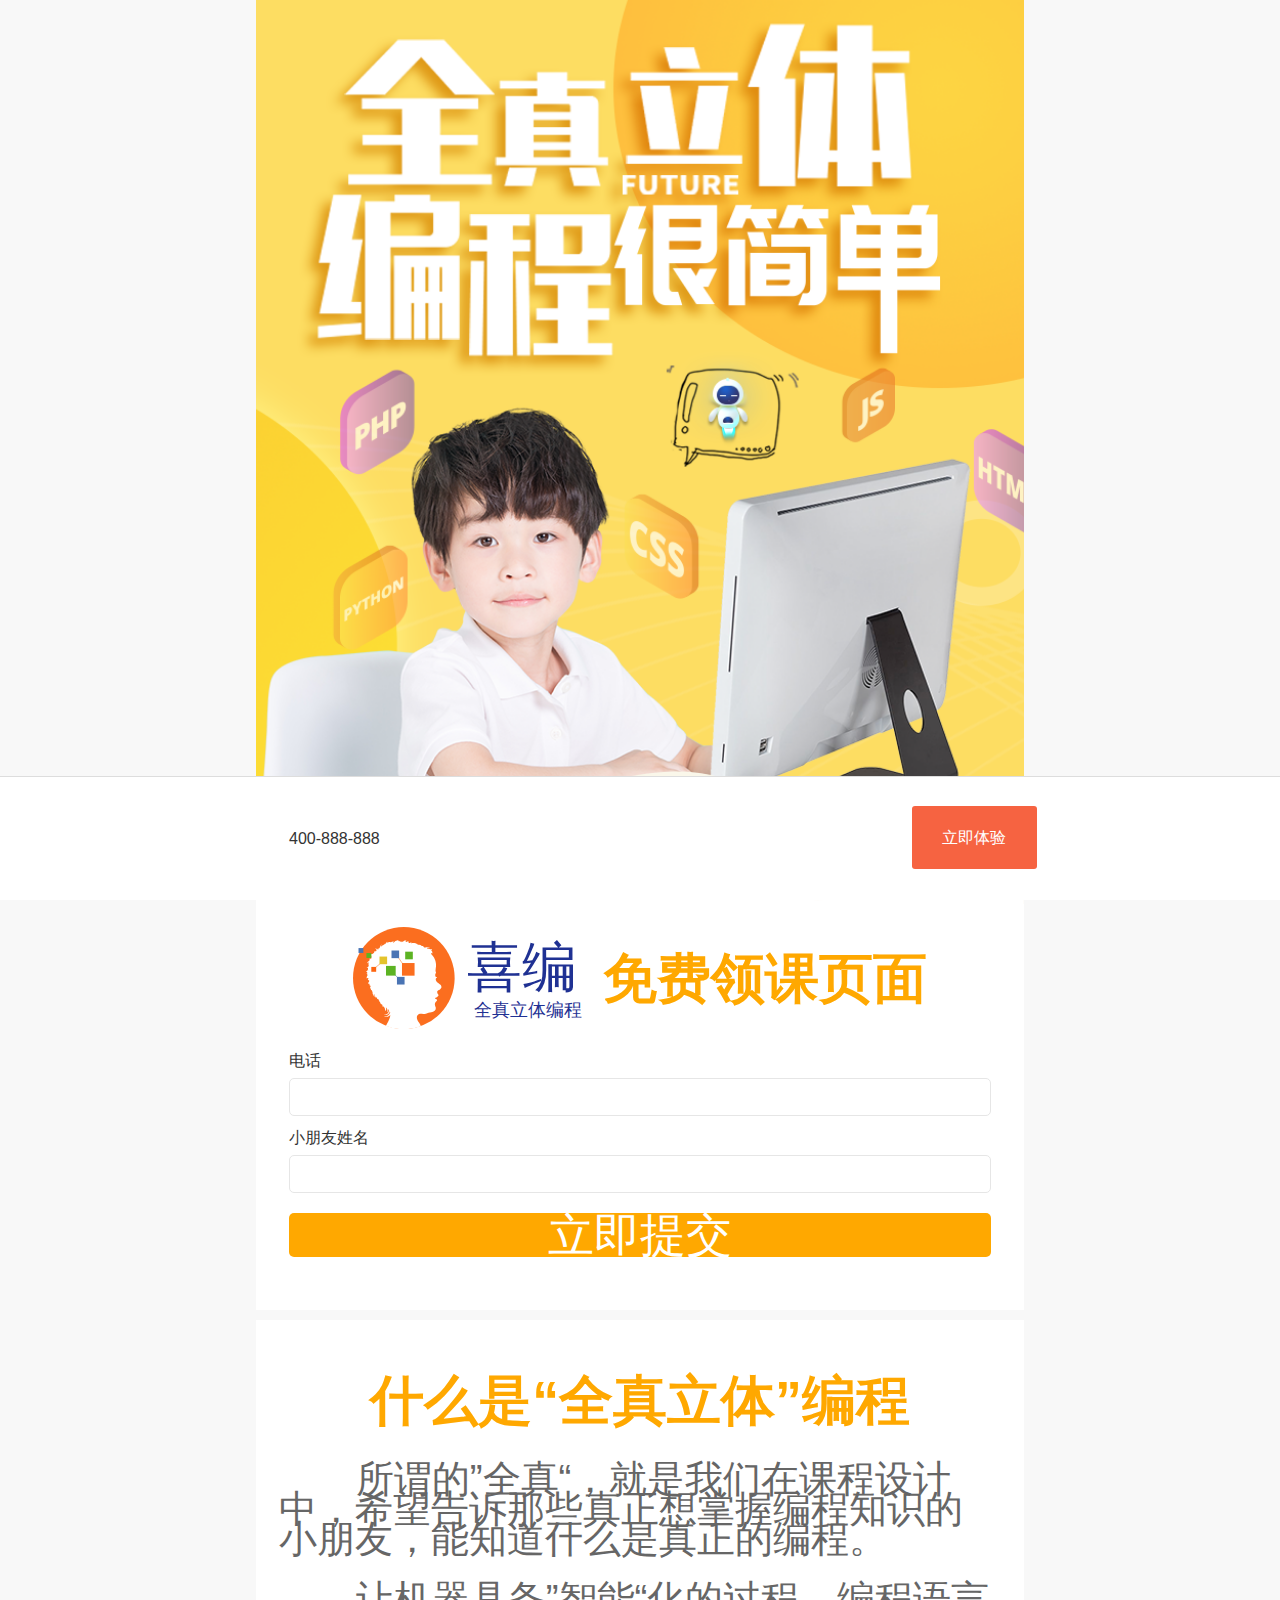
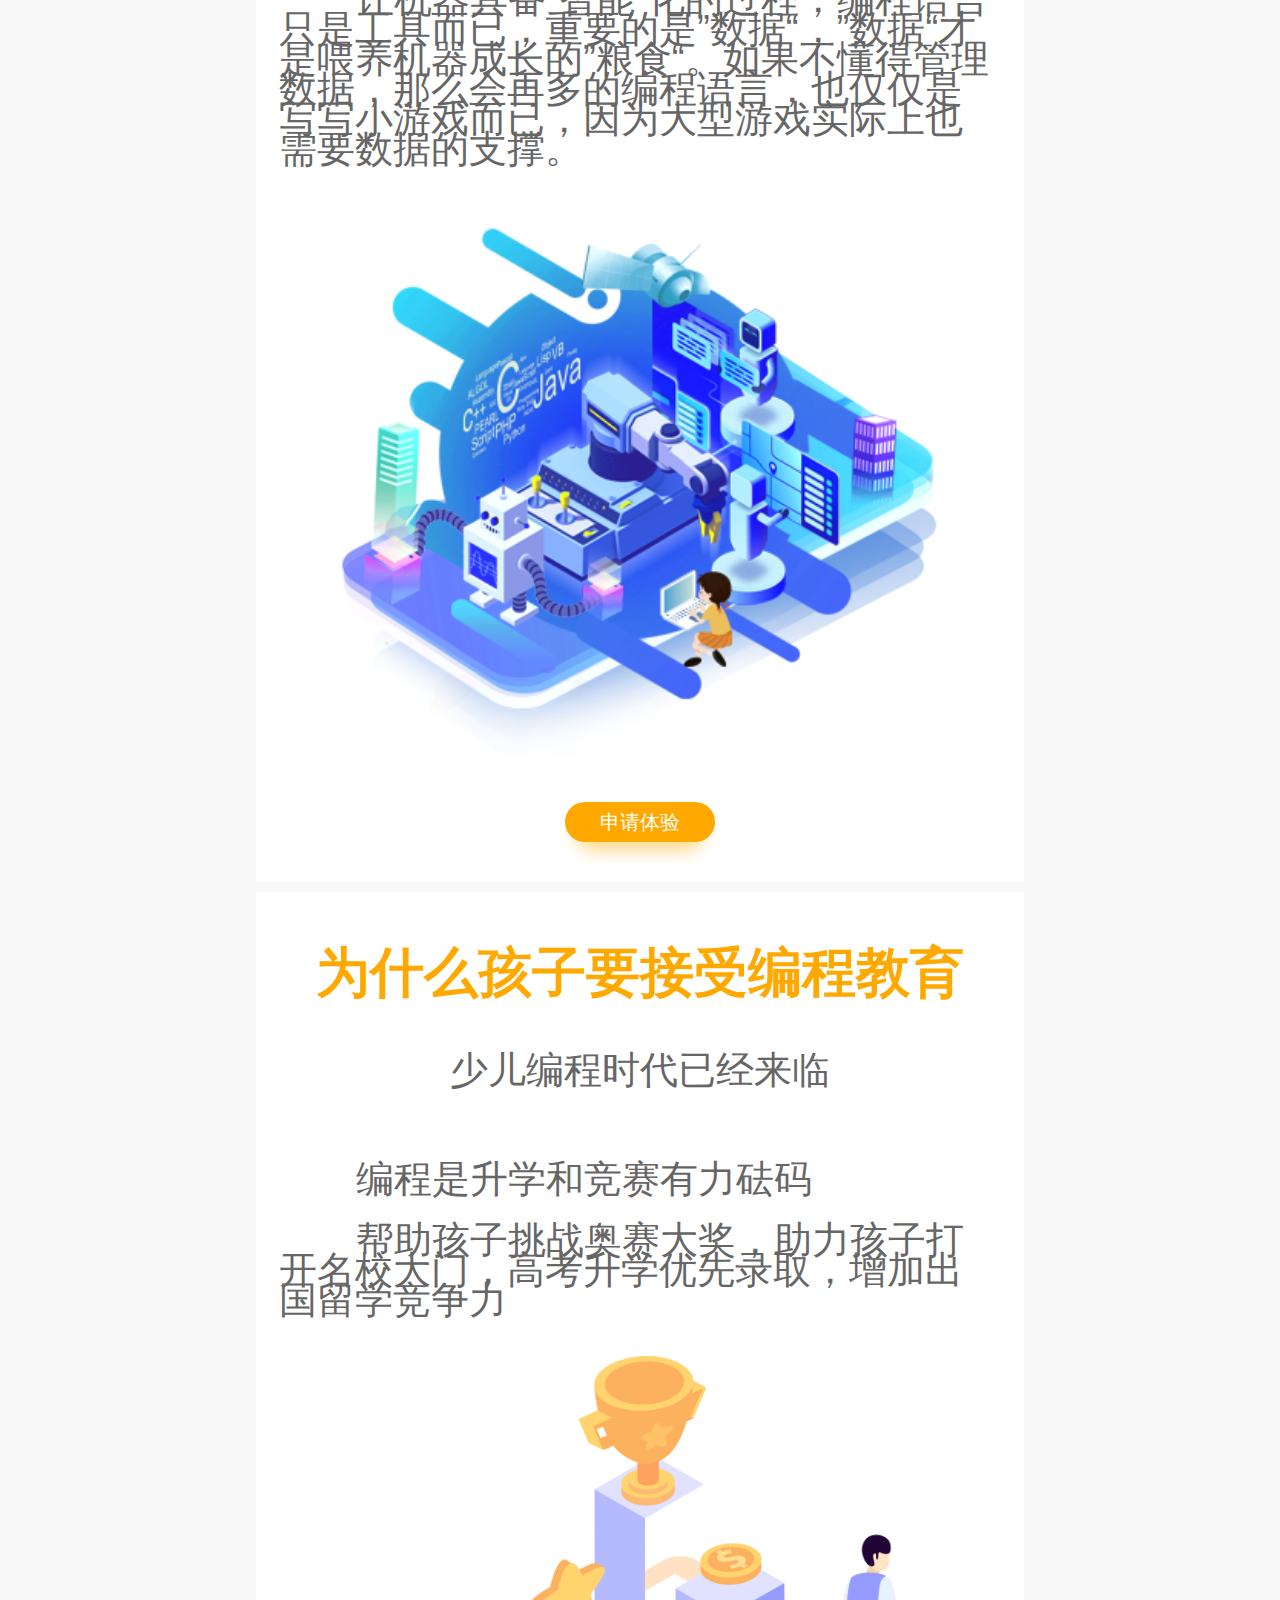
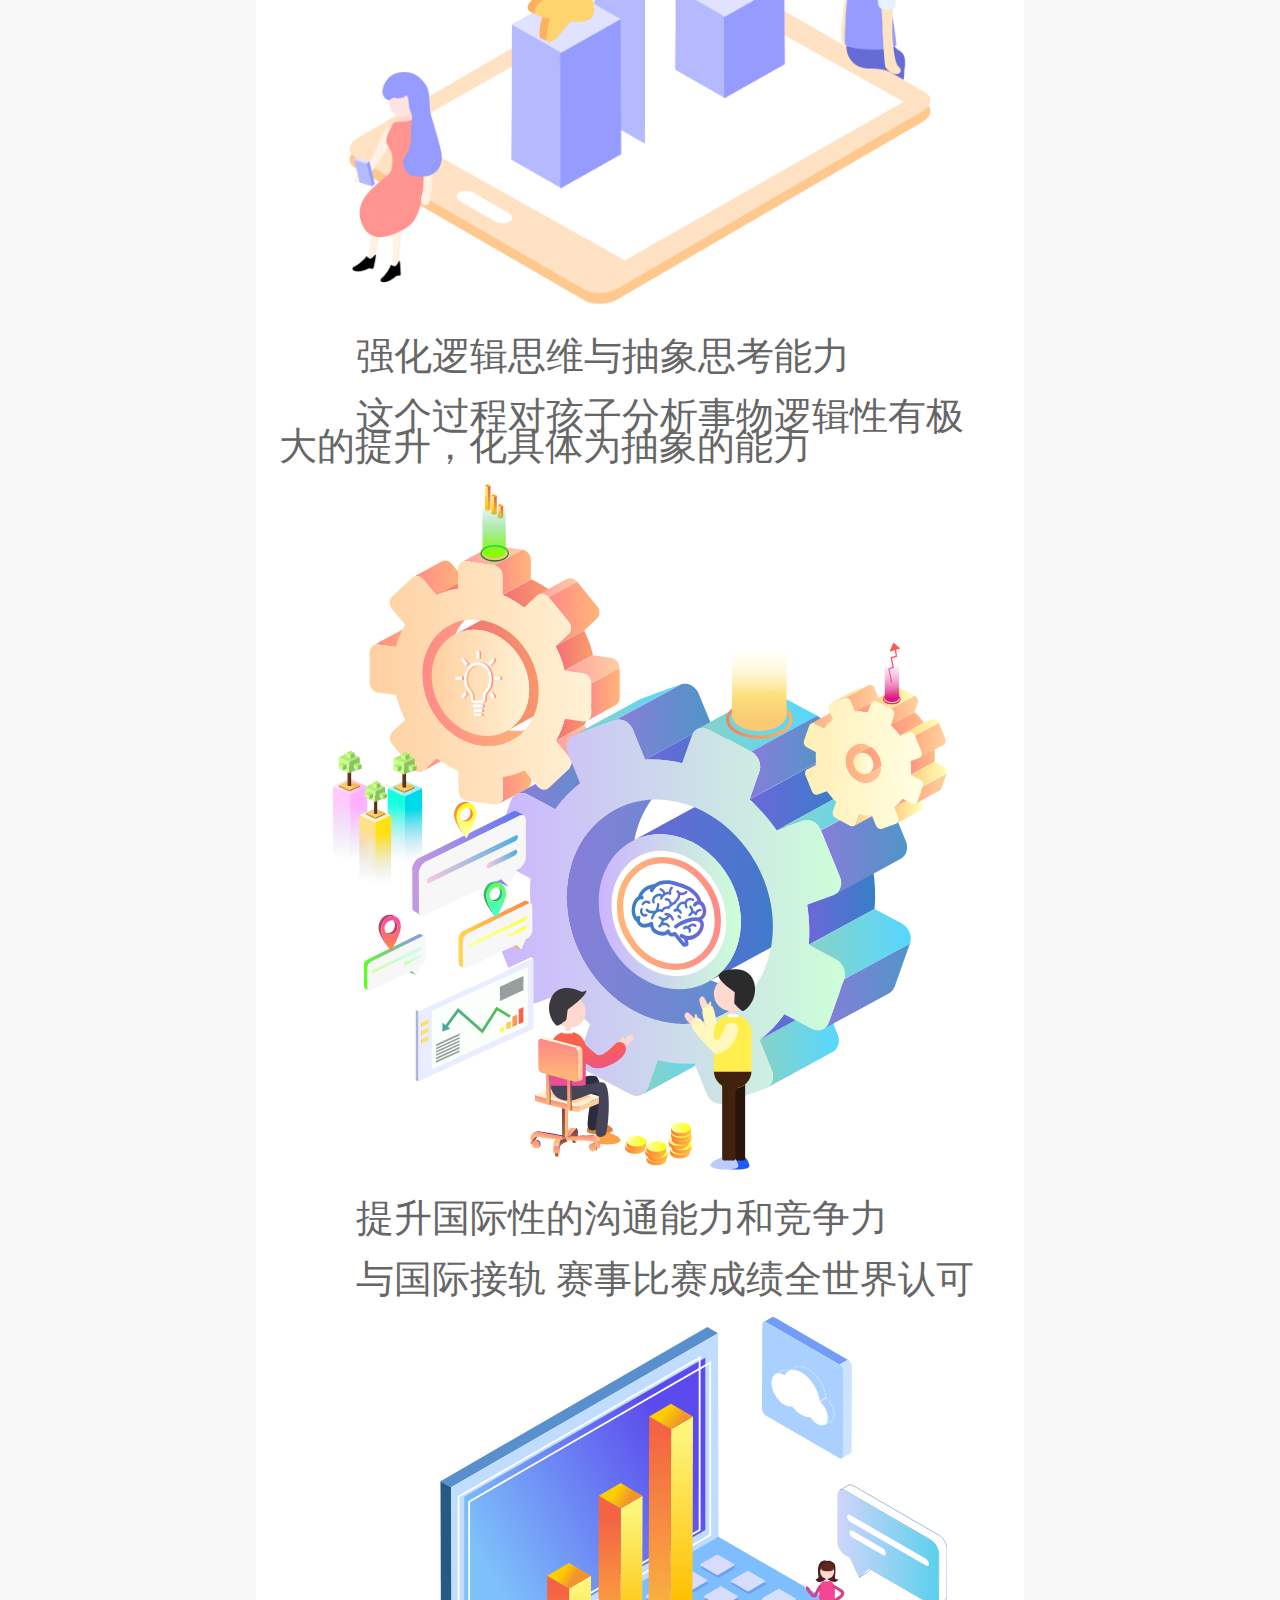
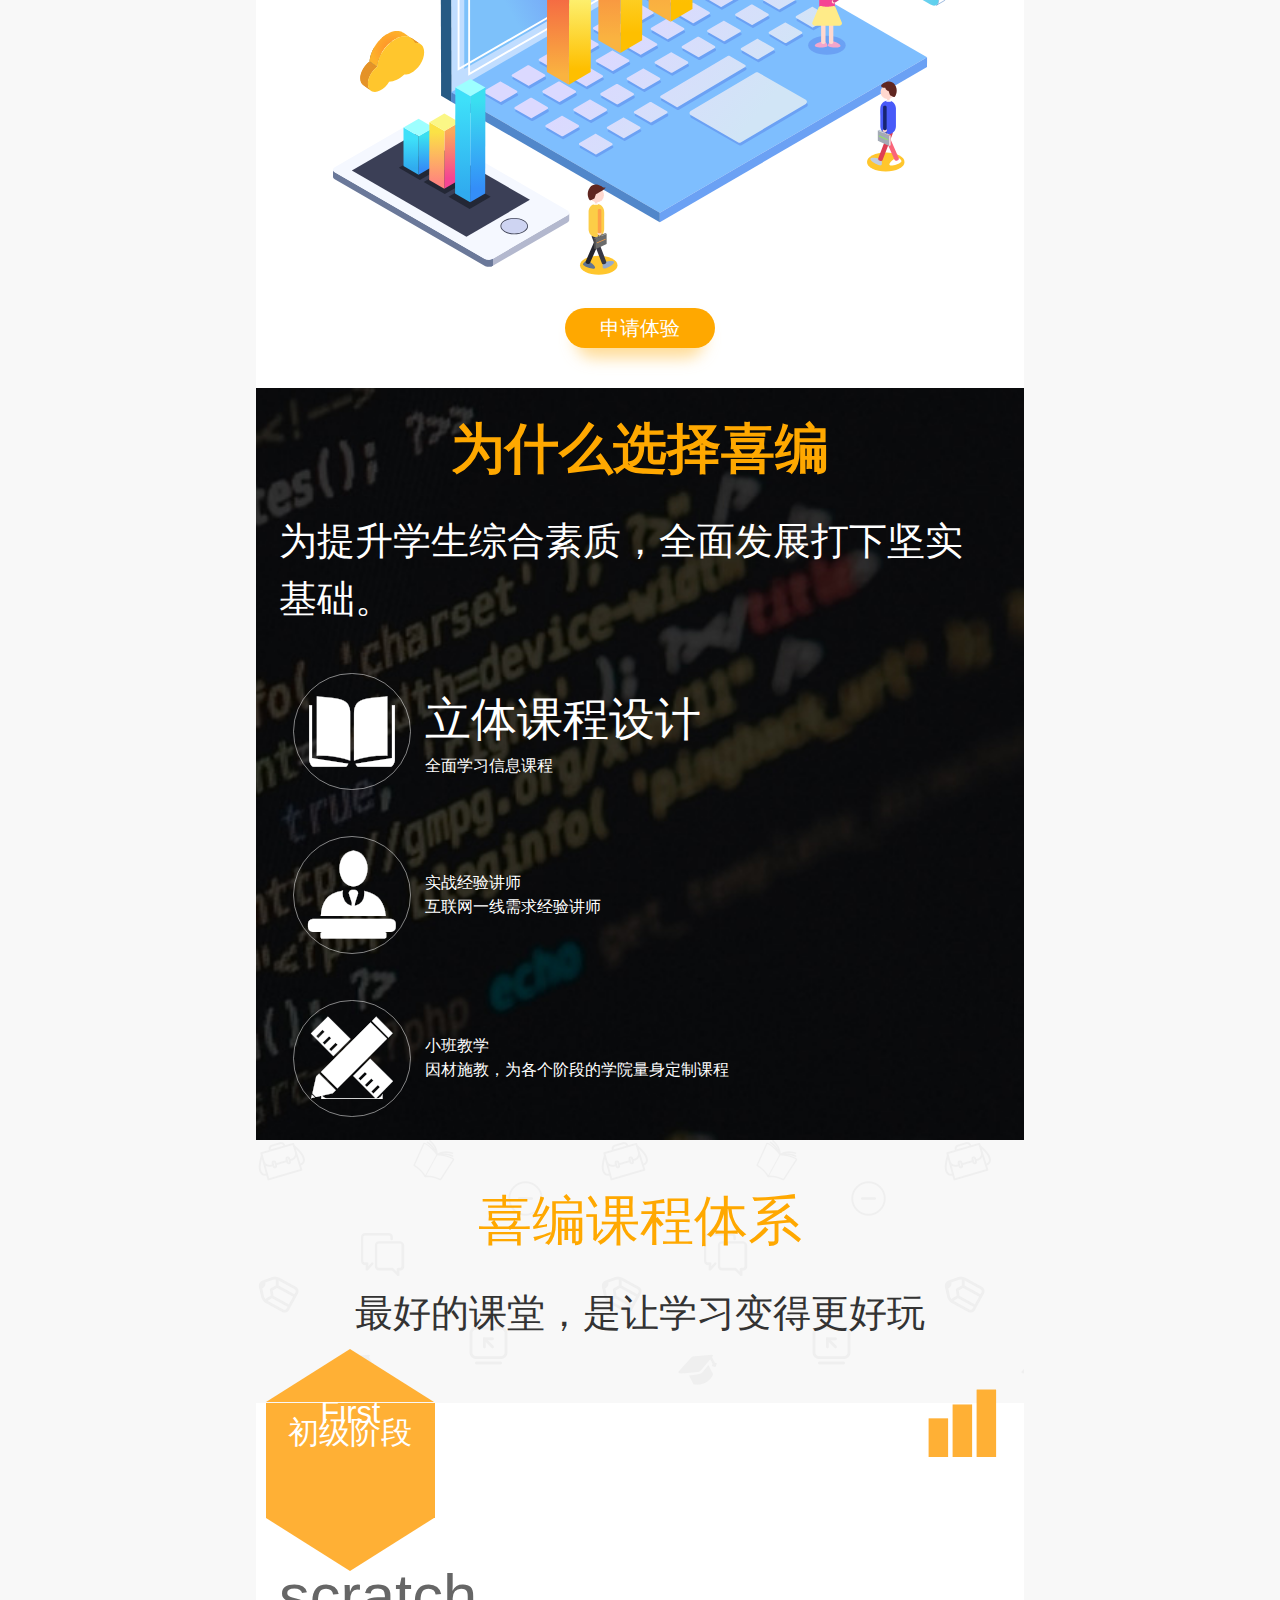
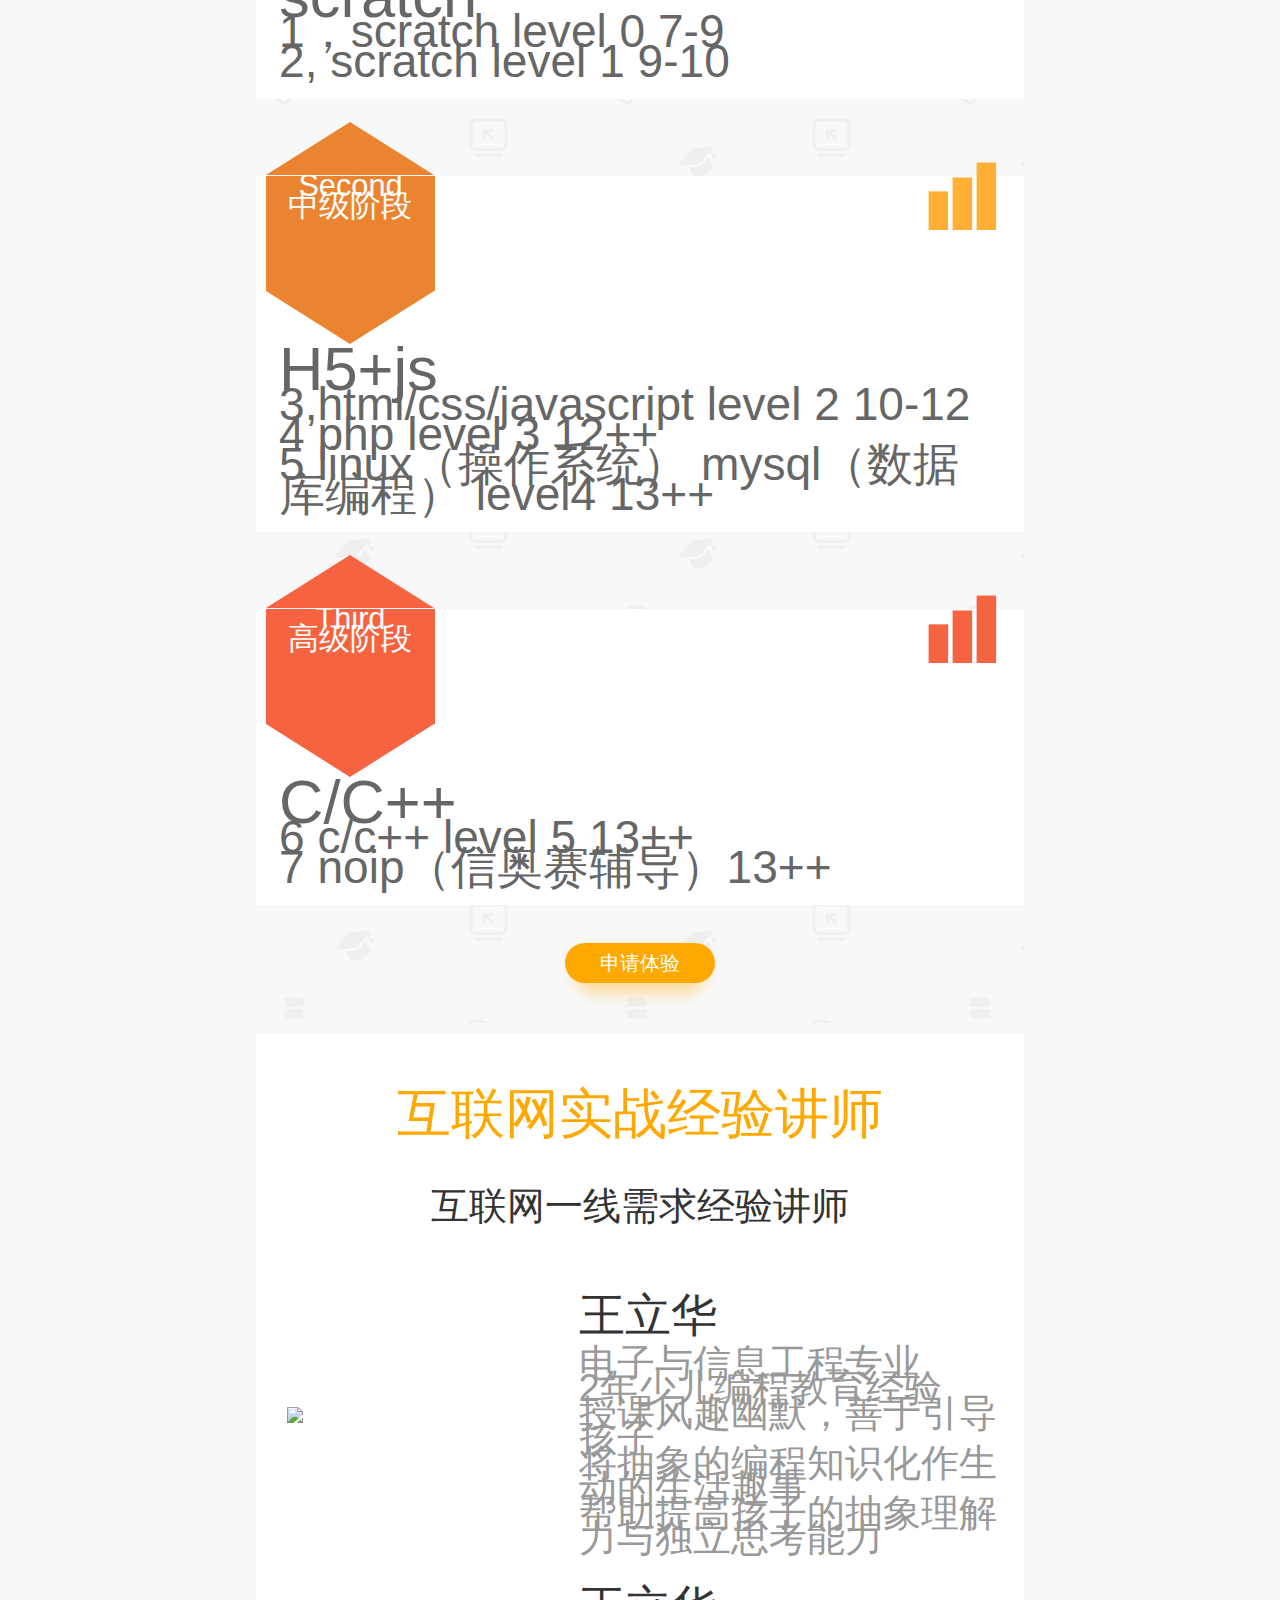
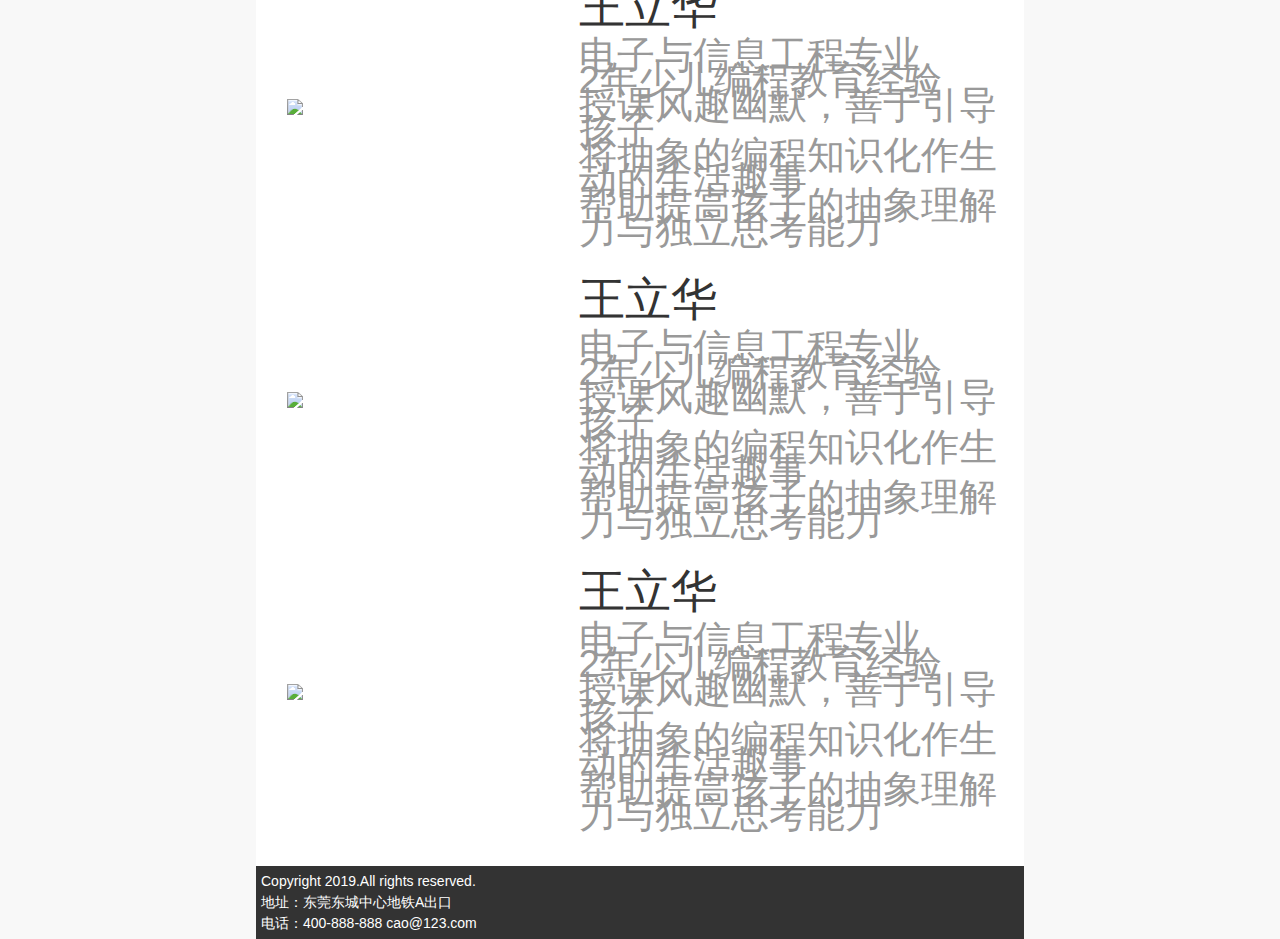
==== mobile/index.html @ b1f08d1f "first commit" ====
<!DOCTYPE html>
<html>
<head>
    <meta charset="utf-8">
    <meta http-equiv="X-UA-Compatible" content="IE=edge">
    <meta name="viewport" content="width=device-width,initial-scale=1.0, minimum-scale=1.0, maximum-scale=1.0, user-scalable=no,minimal-ui">
    <meta name="apple-mobile-web-app-capable" content="yes" />
    <meta name="apple-mobile-web-app-status-bar-style" content="black-translucent" />
    <meta content="telephone=no" name="format-detection" />
    <meta content="email=no" name="format-detection" />
    <!-- uc强制竖屏 -->
    <meta name="screen-orientation" content="portrait">

    <!-- UC强制全屏 -->
    <meta name="full-screen" content="yes">
    <!-- UC应用模式 -->
    <meta name="browsermode" content="application">
    <!-- QQ强制竖屏 -->
    <meta name="x5-orientation" content="portrait">
    <!-- QQ强制全屏 -->
    <meta name="x5-fullscreen" content="true">
    <!-- QQ应用模式 -->
    <meta name="x5-page-mode" content="app">
    <!-- 是针对一些老的不识别viewport的浏览器，列如黑莓 -->
    <meta name="HandheldFriendly" content="true">
    <!-- 微软的老式浏览器 -->
    <meta name="MobileOptimized" content="320">
    <meta name="keywords" content="">
    <meta name="description" content="">
    <META HTTP-EQUIV="pragma" CONTENT="no-cache">
    <META HTTP-EQUIV="Cache-Control" CONTENT="no-cache, must-revalidate">
    <META HTTP-EQUIV="expires" CONTENT="">
    <link href="../images/favicon.ico" rel="shortcut icon">
    <link href="../js/layui-v2.4.5/layui/css/layui.css" rel="stylesheet">
    <link href="../css/global.css" rel="stylesheet">
    <link href="../css/mainMobile.css" rel="stylesheet">
</head>
<body>

<div class="webApp">

    <!--banner-->
    <div class="banner bgWhite">
        <img src="../images/bannerMobile.png" />
    </div>
    <!--banner end-->

    <!--领课表单-->
    <div class="b_moform bgWhite">
        <div class="flexCen">
            <div class="logo mr-20"><img src="../images/logo.svg" type="image/svg+xml" /></div>
            <div class="mobile_title txtTheme fontBold flexCen">免费领课页面</div>
        </div>
        <form class="xb-form mt-10" id="led_class" action="">
            <div class="form-group mb-10 flexColumn pos">
                <label class="xb-lable">电话</label>
                <div class="input-block mt-5">
                    <input type="text" name="phone" id="phone" placeholder="" autocomplete="off" class="layui-input" required />
                </div>
            </div>
            <div class="form-group  mb-10 flexColumn pos">
                <label class="xb-lable">小朋友姓名</label>
                <div class="input-block mt-5">
                    <input type="text" name="userName" id="userName" placeholder="" autocomplete="off" class="layui-input" required />
                </div>
            </div>
            <div class="form-group">
                <div class="input-block flexCen mt-20">
                    <button type="submit" class="layui-btn layui-btn-lg bgTheme">立即提交</button>
                </div>
            </div>
        </form>
    </div>
    <!--领课表单 end-->

    <!--什么是“全真立体”编程-->
    <div class="bgWhite mt-10 pt-40 pb-40">
        <div class="allTrueMo">
            <div class="mobile_title txtTheme fontBold flexCen">什么是“全真立体”编程</div>
            <div class="desc">
                <p>所谓的”全真“，就是我们在课程设计中，希望告诉那些真正想掌握编程知识的小朋友，能知道什么是真正的编程。</p>
                <p>让机器具备”智能“化的过程，编程语言只是工具而已，重要的是”数据“，”数据“才是喂养机器成长的”粮食“。如果不懂得管理数据，那么会再多的编程语言，也仅仅是写写小游戏而已，因为大型游戏实际上也需要数据的支撑。</p>
            </div>
            <div class="main_img"><img src="../images/true1.png" type="image/svg+xml" /></div>
        </div>
        <div class="flexCen">
            <div class="ledClassBtn btn_top">
                <a href="javascirpt:;">申请体验</a>
                <span></span>
            </div>
        </div>
    </div>
    <!--什么是“全真立体”编程 end-->

    <!--为什么孩子要接受编程教育-->
    <div class="bgWhite mt-10 pt-40 pb-40">
        <div class="allTrueMo">
            <div class="mobile_title txtTheme fontBold flexCen">为什么孩子要接受编程教育</div>
            <div class="mobile_secTitle txtgrey666 flexCen mt-5 mb-20">少儿编程时代已经来临</div>
            <div class="desc">
                <p>编程是升学和竞赛有力砝码</p>
                <p>帮助孩子挑战奥赛大奖，助力孩子打开名校大门，高考升学优先录取，增加出国留学竞争力</p>
            </div>
            <div class="main_img"><img src="../images/why2.png" type="image/svg+xml" /></div>
            <div class="desc">
                <p>强化逻辑思维与抽象思考能力</p>
                <p>这个过程对孩子分析事物逻辑性有极大的提升，化具体为抽象的能力</p>
            </div>
            <div class="main_img"><img src="../images/why3.svg" type="image/svg+xml" /></div>
            <div class="desc">
                <p>提升国际性的沟通能力和竞争力</p>
                <p>与国际接轨 赛事比赛成绩全世界认可</p>
            </div>
            <div class="main_img"><img src="../images/why1.svg" type="image/svg+xml" /></div>
        </div>
        <div class="flexCen mt-20">
            <div class="ledClassBtn btn_top">
                <a href="javascirpt:;">申请体验</a>
                <span></span>
            </div>
        </div>
    </div>
    <!--为什么孩子要接受编程教育 end-->

    <!--为什么选择喜编-->
    <div class="whyChoos pt-20">
        <div class="mobile_title txtTheme fontBold flexCen">为什么选择喜编</div>
        <div class="mobile_secTitle txtWhite flexCen">为提升学生综合素质，全面发展打下坚实基础。</div>
        <div class="whyLike">
            <ul>
                <li>
                    <div class="icon"><div class="yes"><i class="xb-font txtWhite">&#xe84d;</i></div></div>
                    <div class="desc txtWhite"><span>立体课程设计</span><br />全面学习信息课程</div>
                </li>
                <li>
                    <div class="icon"><div class="yes"><i class="xb-font txtWhite">&#xe6ac;</i></div></div>
                    <div class="desc txtWhite">实战经验讲师<br />互联网一线需求经验讲师</div>
                </li>
                <li>
                    <div class="icon"><div class="yes"><i class="xb-font txtWhite">&#xe665;</i></div></div>
                    <div class="desc txtWhite">小班教学<br />因材施教，为各个阶段的学院量身定制课程</div>
                </li>
            </ul>
        </div>
    </div>
    <!--为什么选择喜编 end-->

    <!--课程体系-->
    <div class="bgIcon pt-40 pb-40">
        <div class="mobile_title txtTheme flexCen">喜编课程体系</div>
        <div class="mobile_secTitle flexCen">最好的课堂，是让学习变得更好玩</div>
        <div class="course">
            <ul>
                <li>
                    <div class="box bgWhite">
                        <div class="icon-polygons ml-10">First <br> 初级阶段<div class="top"></div><div class="bottom"></div></div>
                        <div class="icon-level flexCen pt-40"><i class="xb-font">&#xe603;</i></div>
                        <div class="desc mt-40">
                            <span>scratch</span>
                            <p>1，scratch  level 0 7-9<br />2, scratch level 1  9-10</p></div>
                    </div>
                </li>
                <li>
                    <div class="box bgWhite">
                        <div class="icon-polygons ml-10">Second <br> 中级阶段<div class="top"></div><div class="bottom"></div></div>
                        <div class="icon-level flexCen pt-40"><i class="xb-font">&#xe603;</i></div>
                        <div class="desc mt-40">
                            <span>H5+js</span>
                            <p>3,html/css/javascript  level 2 10-12<br/>
                            4 php  level 3 12++<br/>
                            5 linux（操作系统） mysql（数据库编程） level4 13++</p>
                        </div>
                    </div>
                </li>
                <li>
                    <div class="box bgWhite">
                        <div class="icon-polygons ml-10">Third <br> 高级阶段<div class="top"></div><div class="bottom"></div></div>
                        <div class="icon-level flexCen pt-40"><i class="xb-font">&#xe603;</i></div>
                        <div class="desc mt-40">
                            <span>C/C++</span>
                            <p>6 c/c++  level 5  13++<br/>7 noip（信奥赛辅导）13++</p>
                        </div>
                    </div>
                </li>
            </ul>
        </div>
        <div class="flexCen">
            <div class="ledClassBtn btn_top">
                <a href="javascirpt:;">申请体验</a>
                <span></span>
            </div>
        </div>
    </div>
    <!--课程体系 end-->

    <!--互联网实战经验讲师-->
    <div class="bgWhite mt-10 pt-40 pb-40">
        <div class="mobile_title txtTheme flexCen">互联网实战经验讲师</div>
        <div class="mobile_secTitle flexCen">互联网一线需求经验讲师</div>
        <div class="i_teacher">
            <ul>
                <li>
                    <div class="main_img"><img src="https://sz.xiaoma.wang/tgsz/baidu/img/teamInfo_img13.png" /></div>
                    <div class="desc">
                        <h3>王立华</h3>
                        <p>
                            电子与信息工程专业<br>
                            2年少儿编程教育经验<br>
                            授课风趣幽默，善于引导孩子<br>
                            将抽象的编程知识化作生动的生活趣事<br>
                            帮助提高孩子的抽象理解力与独立思考能力
                        </p>
                    </div>
                </li>
                <li>
                    <div class="main_img"><img src="https://sz.xiaoma.wang/tgsz/baidu/img/teamInfo_img13.png" /></div>
                    <div class="desc">
                        <h3>王立华</h3>
                        <p>
                            电子与信息工程专业<br>
                            2年少儿编程教育经验<br>
                            授课风趣幽默，善于引导孩子<br>
                            将抽象的编程知识化作生动的生活趣事<br>
                            帮助提高孩子的抽象理解力与独立思考能力
                        </p>
                    </div>
                </li>
                <li>
                    <div class="main_img"><img src="https://sz.xiaoma.wang/tgsz/baidu/img/teamInfo_img13.png" /></div>
                    <div class="desc">
                        <h3>王立华</h3>
                        <p>
                            电子与信息工程专业<br>
                            2年少儿编程教育经验<br>
                            授课风趣幽默，善于引导孩子<br>
                            将抽象的编程知识化作生动的生活趣事<br>
                            帮助提高孩子的抽象理解力与独立思考能力
                        </p>
                    </div>
                </li>
                <li>
                    <div class="main_img"><img src="https://sz.xiaoma.wang/tgsz/baidu/img/teamInfo_img13.png" /></div>
                    <div class="desc">
                        <h3>王立华</h3>
                        <p>
                            电子与信息工程专业<br>
                            2年少儿编程教育经验<br>
                            授课风趣幽默，善于引导孩子<br>
                            将抽象的编程知识化作生动的生活趣事<br>
                            帮助提高孩子的抽象理解力与独立思考能力
                        </p>
                    </div>
                </li>
            </ul>
        </div>
    </div>
    <!--互联网实战经验讲师 end-->

    <!--footer-->
    <div class="footer bgMidBlack">
        <div class="pagewrap pt-5 pb-5 pr-5 pl-5">
            <div class="font14 txtWhite">Copyright 2019.All rights reserved.</div>
            <div class="font14 txtWhite">地址：东莞东城中心地铁A出口<br />电话：400-888-888  cao@123.com</div>
        </div>
    </div>
    <!--footer end-->

</div>

<div class="navFixed bgWhite">
    <div class="phone">400-888-888</div>
    <div class="btn_top">
        <a href="javascript:;">立即体验</a>
    </div>
</div>



<!--js-->
<script src="../js/jquery-2.1.4.js"></script>
<script src="../js/layui-v2.4.5/layui/layui.js" type="text/javascript"></script>
<script type="text/javascript" src="../js/jquery.validation/1.14.0/jquery.validate.min.js"></script>
<script type="text/javascript" src="../js/jquery.validation/1.14.0/validate-methods.js"></script>
<script type="text/javascript" src="../js/jquery.validation/1.14.0/messages_zh.min.js"></script>
<script src="../js/common.js"></script>
<script src="../js/main.js"></script>
<script>

    $('.btn_top').click(function () {
        $('html,body').animate({ scrollTop: 150 }, 500);
    });
</script>
</body>
</html>
---- js/layui-v2.4.5/layui/css/layui.css ----
/** layui-v2.4.5 MIT License By https://www.layui.com */
 .layui-inline,img{display:inline-block;vertical-align:middle}h1,h2,h3,h4,h5,h6{font-weight:400}.layui-edge,.layui-header,.layui-inline,.layui-main{position:relative}.layui-elip,.layui-form-checkbox span,.layui-form-pane .layui-form-label{text-overflow:ellipsis;white-space:nowrap}.layui-btn,.layui-edge,.layui-inline,img{vertical-align:middle}.layui-btn,.layui-disabled,.layui-icon,.layui-unselect{-webkit-user-select:none;-ms-user-select:none;-moz-user-select:none}blockquote,body,button,dd,div,dl,dt,form,h1,h2,h3,h4,h5,h6,input,li,ol,p,pre,td,textarea,th,ul{margin:0;padding:0;-webkit-tap-highlight-color:rgba(0,0,0,0)}a:active,a:hover{outline:0}img{border:none}li{list-style:none}table{border-collapse:collapse;border-spacing:0}h4,h5,h6{font-size:100%}button,input,optgroup,option,select,textarea{font-family:inherit;font-size:inherit;font-style:inherit;font-weight:inherit;outline:0}pre{white-space:pre-wrap;white-space:-moz-pre-wrap;white-space:-pre-wrap;white-space:-o-pre-wrap;word-wrap:break-word}body{line-height:24px;font:14px Helvetica Neue,Helvetica,PingFang SC,Tahoma,Arial,sans-serif}hr{height:1px;margin:10px 0;border:0;clear:both}a{color:#333;text-decoration:none}a:hover{color:#777}a cite{font-style:normal;*cursor:pointer}.layui-border-box,.layui-border-box *{box-sizing:border-box}.layui-box,.layui-box *{box-sizing:content-box}.layui-clear{clear:both;*zoom:1}.layui-clear:after{content:'\20';clear:both;*zoom:1;display:block;height:0}.layui-inline{*display:inline;*zoom:1}.layui-edge{display:inline-block;width:0;height:0;border-width:6px;border-style:dashed;border-color:transparent;overflow:hidden}.layui-edge-top{top:-4px;border-bottom-color:#999;border-bottom-style:solid}.layui-edge-right{border-left-color:#999;border-left-style:solid}.layui-edge-bottom{top:2px;border-top-color:#999;border-top-style:solid}.layui-edge-left{border-right-color:#999;border-right-style:solid}.layui-elip{overflow:hidden}.layui-disabled,.layui-disabled:hover{color:#d2d2d2!important;cursor:not-allowed!important}.layui-circle{border-radius:100%}.layui-show{display:block!important}.layui-hide{display:none!important}@font-face{font-family:layui-icon;src:url(../font/iconfont.eot?v=240);src:url(../font/iconfont.eot?v=240#iefix) format('embedded-opentype'),url(../font/iconfont.svg?v=240#iconfont) format('svg'),url(../font/iconfont.woff?v=240) format('woff'),url(../font/iconfont.ttf?v=240) format('truetype')}.layui-icon{font-family:layui-icon!important;font-size:16px;font-style:normal;-webkit-font-smoothing:antialiased;-moz-osx-font-smoothing:grayscale}.layui-icon-reply-fill:before{content:"\e611"}.layui-icon-set-fill:before{content:"\e614"}.layui-icon-menu-fill:before{content:"\e60f"}.layui-icon-search:before{content:"\e615"}.layui-icon-share:before{content:"\e641"}.layui-icon-set-sm:before{content:"\e620"}.layui-icon-engine:before{content:"\e628"}.layui-icon-close:before{content:"\1006"}.layui-icon-close-fill:before{content:"\1007"}.layui-icon-chart-screen:before{content:"\e629"}.layui-icon-star:before{content:"\e600"}.layui-icon-circle-dot:before{content:"\e617"}.layui-icon-chat:before{content:"\e606"}.layui-icon-release:before{content:"\e609"}.layui-icon-list:before{content:"\e60a"}.layui-icon-chart:before{content:"\e62c"}.layui-icon-ok-circle:before{content:"\1005"}.layui-icon-layim-theme:before{content:"\e61b"}.layui-icon-table:before{content:"\e62d"}.layui-icon-right:before{content:"\e602"}.layui-icon-left:before{content:"\e603"}.layui-icon-cart-simple:before{content:"\e698"}.layui-icon-face-cry:before{content:"\e69c"}.layui-icon-face-smile:before{content:"\e6af"}.layui-icon-survey:before{content:"\e6b2"}.layui-icon-tree:before{content:"\e62e"}.layui-icon-upload-circle:before{content:"\e62f"}.layui-icon-add-circle:before{content:"\e61f"}.layui-icon-download-circle:before{content:"\e601"}.layui-icon-templeate-1:before{content:"\e630"}.layui-icon-util:before{content:"\e631"}.layui-icon-face-surprised:before{content:"\e664"}.layui-icon-edit:before{content:"\e642"}.layui-icon-speaker:before{content:"\e645"}.layui-icon-down:before{content:"\e61a"}.layui-icon-file:before{content:"\e621"}.layui-icon-layouts:before{content:"\e632"}.layui-icon-rate-half:before{content:"\e6c9"}.layui-icon-add-circle-fine:before{content:"\e608"}.layui-icon-prev-circle:before{content:"\e633"}.layui-icon-read:before{content:"\e705"}.layui-icon-404:before{content:"\e61c"}.layui-icon-carousel:before{content:"\e634"}.layui-icon-help:before{content:"\e607"}.layui-icon-code-circle:before{content:"\e635"}.layui-icon-water:before{content:"\e636"}.layui-icon-username:before{content:"\e66f"}.layui-icon-find-fill:before{content:"\e670"}.layui-icon-about:before{content:"\e60b"}.layui-icon-location:before{content:"\e715"}.layui-icon-up:before{content:"\e619"}.layui-icon-pause:before{content:"\e651"}.layui-icon-date:before{content:"\e637"}.layui-icon-layim-uploadfile:before{content:"\e61d"}.layui-icon-delete:before{content:"\e640"}.layui-icon-play:before{content:"\e652"}.layui-icon-top:before{content:"\e604"}.layui-icon-friends:before{content:"\e612"}.layui-icon-refresh-3:before{content:"\e9aa"}.layui-icon-ok:before{content:"\e605"}.layui-icon-layer:before{content:"\e638"}.layui-icon-face-smile-fine:before{content:"\e60c"}.layui-icon-dollar:before{content:"\e659"}.layui-icon-group:before{content:"\e613"}.layui-icon-layim-download:before{content:"\e61e"}.layui-icon-picture-fine:before{content:"\e60d"}.layui-icon-link:before{content:"\e64c"}.layui-icon-diamond:before{content:"\e735"}.layui-icon-log:before{content:"\e60e"}.layui-icon-rate-solid:before{content:"\e67a"}.layui-icon-fonts-del:before{content:"\e64f"}.layui-icon-unlink:before{content:"\e64d"}.layui-icon-fonts-clear:before{content:"\e639"}.layui-icon-triangle-r:before{content:"\e623"}.layui-icon-circle:before{content:"\e63f"}.layui-icon-radio:before{content:"\e643"}.layui-icon-align-center:before{content:"\e647"}.layui-icon-align-right:before{content:"\e648"}.layui-icon-align-left:before{content:"\e649"}.layui-icon-loading-1:before{content:"\e63e"}.layui-icon-return:before{content:"\e65c"}.layui-icon-fonts-strong:before{content:"\e62b"}.layui-icon-upload:before{content:"\e67c"}.layui-icon-dialogue:before{content:"\e63a"}.layui-icon-video:before{content:"\e6ed"}.layui-icon-headset:before{content:"\e6fc"}.layui-icon-cellphone-fine:before{content:"\e63b"}.layui-icon-add-1:before{content:"\e654"}.layui-icon-face-smile-b:before{content:"\e650"}.layui-icon-fonts-html:before{content:"\e64b"}.layui-icon-form:before{content:"\e63c"}.layui-icon-cart:before{content:"\e657"}.layui-icon-camera-fill:before{content:"\e65d"}.layui-icon-tabs:before{content:"\e62a"}.layui-icon-fonts-code:before{content:"\e64e"}.layui-icon-fire:before{content:"\e756"}.layui-icon-set:before{content:"\e716"}.layui-icon-fonts-u:before{content:"\e646"}.layui-icon-triangle-d:before{content:"\e625"}.layui-icon-tips:before{content:"\e702"}.layui-icon-picture:before{content:"\e64a"}.layui-icon-more-vertical:before{content:"\e671"}.layui-icon-flag:before{content:"\e66c"}.layui-icon-loading:before{content:"\e63d"}.layui-icon-fonts-i:before{content:"\e644"}.layui-icon-refresh-1:before{content:"\e666"}.layui-icon-rmb:before{content:"\e65e"}.layui-icon-home:before{content:"\e68e"}.layui-icon-user:before{content:"\e770"}.layui-icon-notice:before{content:"\e667"}.layui-icon-login-weibo:before{content:"\e675"}.layui-icon-voice:before{content:"\e688"}.layui-icon-upload-drag:before{content:"\e681"}.layui-icon-login-qq:before{content:"\e676"}.layui-icon-snowflake:before{content:"\e6b1"}.layui-icon-file-b:before{content:"\e655"}.layui-icon-template:before{content:"\e663"}.layui-icon-auz:before{content:"\e672"}.layui-icon-console:before{content:"\e665"}.layui-icon-app:before{content:"\e653"}.layui-icon-prev:before{content:"\e65a"}.layui-icon-website:before{content:"\e7ae"}.layui-icon-next:before{content:"\e65b"}.layui-icon-component:before{content:"\e857"}.layui-icon-more:before{content:"\e65f"}.layui-icon-login-wechat:before{content:"\e677"}.layui-icon-shrink-right:before{content:"\e668"}.layui-icon-spread-left:before{content:"\e66b"}.layui-icon-camera:before{content:"\e660"}.layui-icon-note:before{content:"\e66e"}.layui-icon-refresh:before{content:"\e669"}.layui-icon-female:before{content:"\e661"}.layui-icon-male:before{content:"\e662"}.layui-icon-password:before{content:"\e673"}.layui-icon-senior:before{content:"\e674"}.layui-icon-theme:before{content:"\e66a"}.layui-icon-tread:before{content:"\e6c5"}.layui-icon-praise:before{content:"\e6c6"}.layui-icon-star-fill:before{content:"\e658"}.layui-icon-rate:before{content:"\e67b"}.layui-icon-template-1:before{content:"\e656"}.layui-icon-vercode:before{content:"\e679"}.layui-icon-cellphone:before{content:"\e678"}.layui-icon-screen-full:before{content:"\e622"}.layui-icon-screen-restore:before{content:"\e758"}.layui-icon-cols:before{content:"\e610"}.layui-icon-export:before{content:"\e67d"}.layui-icon-print:before{content:"\e66d"}.layui-icon-slider:before{content:"\e714"}.layui-main{width:1140px;margin:0 auto}.layui-header{z-index:1000;height:60px}.layui-header a:hover{transition:all .5s;-webkit-transition:all .5s}.layui-side{position:fixed;left:0;top:0;bottom:0;z-index:999;width:200px;overflow-x:hidden}.layui-side-scroll{position:relative;width:220px;height:100%;overflow-x:hidden}.layui-body{position:absolute;left:200px;right:0;top:0;bottom:0;z-index:998;width:auto;overflow:hidden;overflow-y:auto;box-sizing:border-box}.layui-layout-body{overflow:hidden}.layui-layout-admin .layui-header{background-color:#23262E}.layui-layout-admin .layui-side{top:60px;width:200px;overflow-x:hidden}.layui-layout-admin .layui-body{top:60px;bottom:44px}.layui-layout-admin .layui-main{width:auto;margin:0 15px}.layui-layout-admin .layui-footer{position:fixed;left:200px;right:0;bottom:0;height:44px;line-height:44px;padding:0 15px;background-color:#eee}.layui-layout-admin .layui-logo{position:absolute;left:0;top:0;width:200px;height:100%;line-height:60px;text-align:center;color:#009688;font-size:16px}.layui-layout-admin .layui-header .layui-nav{background:0 0}.layui-layout-left{position:absolute!important;left:200px;top:0}.layui-layout-right{position:absolute!important;right:0;top:0}.layui-container{position:relative;margin:0 auto;padding:0 15px;box-sizing:border-box}.layui-fluid{position:relative;margin:0 auto;padding:0 15px}.layui-row:after,.layui-row:before{content:'';display:block;clear:both}.layui-col-lg1,.layui-col-lg10,.layui-col-lg11,.layui-col-lg12,.layui-col-lg2,.layui-col-lg3,.layui-col-lg4,.layui-col-lg5,.layui-col-lg6,.layui-col-lg7,.layui-col-lg8,.layui-col-lg9,.layui-col-md1,.layui-col-md10,.layui-col-md11,.layui-col-md12,.layui-col-md2,.layui-col-md3,.layui-col-md4,.layui-col-md5,.layui-col-md6,.layui-col-md7,.layui-col-md8,.layui-col-md9,.layui-col-sm1,.layui-col-sm10,.layui-col-sm11,.layui-col-sm12,.layui-col-sm2,.layui-col-sm3,.layui-col-sm4,.layui-col-sm5,.layui-col-sm6,.layui-col-sm7,.layui-col-sm8,.layui-col-sm9,.layui-col-xs1,.layui-col-xs10,.layui-col-xs11,.layui-col-xs12,.layui-col-xs2,.layui-col-xs3,.layui-col-xs4,.layui-col-xs5,.layui-col-xs6,.layui-col-xs7,.layui-col-xs8,.layui-col-xs9{position:relative;display:block;box-sizing:border-box}.layui-col-xs1,.layui-col-xs10,.layui-col-xs11,.layui-col-xs12,.layui-col-xs2,.layui-col-xs3,.layui-col-xs4,.layui-col-xs5,.layui-col-xs6,.layui-col-xs7,.layui-col-xs8,.layui-col-xs9{float:left}.layui-col-xs1{width:8.33333333%}.layui-col-xs2{width:16.66666667%}.layui-col-xs3{width:25%}.layui-col-xs4{width:33.33333333%}.layui-col-xs5{width:41.66666667%}.layui-col-xs6{width:50%}.layui-col-xs7{width:58.33333333%}.layui-col-xs8{width:66.66666667%}.layui-col-xs9{width:75%}.layui-col-xs10{width:83.33333333%}.layui-col-xs11{width:91.66666667%}.layui-col-xs12{width:100%}.layui-col-xs-offset1{margin-left:8.33333333%}.layui-col-xs-offset2{margin-left:16.66666667%}.layui-col-xs-offset3{margin-left:25%}.layui-col-xs-offset4{margin-left:33.33333333%}.layui-col-xs-offset5{margin-left:41.66666667%}.layui-col-xs-offset6{margin-left:50%}.layui-col-xs-offset7{margin-left:58.33333333%}.layui-col-xs-offset8{margin-left:66.66666667%}.layui-col-xs-offset9{margin-left:75%}.layui-col-xs-offset10{margin-left:83.33333333%}.layui-col-xs-offset11{margin-left:91.66666667%}.layui-col-xs-offset12{margin-left:100%}@media screen and (max-width:768px){.layui-hide-xs{display:none!important}.layui-show-xs-block{display:block!important}.layui-show-xs-inline{display:inline!important}.layui-show-xs-inline-block{display:inline-block!important}}@media screen and (min-width:768px){.layui-container{width:750px}.layui-hide-sm{display:none!important}.layui-show-sm-block{display:block!important}.layui-show-sm-inline{display:inline!important}.layui-show-sm-inline-block{display:inline-block!important}.layui-col-sm1,.layui-col-sm10,.layui-col-sm11,.layui-col-sm12,.layui-col-sm2,.layui-col-sm3,.layui-col-sm4,.layui-col-sm5,.layui-col-sm6,.layui-col-sm7,.layui-col-sm8,.layui-col-sm9{float:left}.layui-col-sm1{width:8.33333333%}.layui-col-sm2{width:16.66666667%}.layui-col-sm3{width:25%}.layui-col-sm4{width:33.33333333%}.layui-col-sm5{width:41.66666667%}.layui-col-sm6{width:50%}.layui-col-sm7{width:58.33333333%}.layui-col-sm8{width:66.66666667%}.layui-col-sm9{width:75%}.layui-col-sm10{width:83.33333333%}.layui-col-sm11{width:91.66666667%}.layui-col-sm12{width:100%}.layui-col-sm-offset1{margin-left:8.33333333%}.layui-col-sm-offset2{margin-left:16.66666667%}.layui-col-sm-offset3{margin-left:25%}.layui-col-sm-offset4{margin-left:33.33333333%}.layui-col-sm-offset5{margin-left:41.66666667%}.layui-col-sm-offset6{margin-left:50%}.layui-col-sm-offset7{margin-left:58.33333333%}.layui-col-sm-offset8{margin-left:66.66666667%}.layui-col-sm-offset9{margin-left:75%}.layui-col-sm-offset10{margin-left:83.33333333%}.layui-col-sm-offset11{margin-left:91.66666667%}.layui-col-sm-offset12{margin-left:100%}}@media screen and (min-width:992px){.layui-container{width:970px}.layui-hide-md{display:none!important}.layui-show-md-block{display:block!important}.layui-show-md-inline{display:inline!important}.layui-show-md-inline-block{display:inline-block!important}.layui-col-md1,.layui-col-md10,.layui-col-md11,.layui-col-md12,.layui-col-md2,.layui-col-md3,.layui-col-md4,.layui-col-md5,.layui-col-md6,.layui-col-md7,.layui-col-md8,.layui-col-md9{float:left}.layui-col-md1{width:8.33333333%}.layui-col-md2{width:16.66666667%}.layui-col-md3{width:25%}.layui-col-md4{width:33.33333333%}.layui-col-md5{width:41.66666667%}.layui-col-md6{width:50%}.layui-col-md7{width:58.33333333%}.layui-col-md8{width:66.66666667%}.layui-col-md9{width:75%}.layui-col-md10{width:83.33333333%}.layui-col-md11{width:91.66666667%}.layui-col-md12{width:100%}.layui-col-md-offset1{margin-left:8.33333333%}.layui-col-md-offset2{margin-left:16.66666667%}.layui-col-md-offset3{margin-left:25%}.layui-col-md-offset4{margin-left:33.33333333%}.layui-col-md-offset5{margin-left:41.66666667%}.layui-col-md-offset6{margin-left:50%}.layui-col-md-offset7{margin-left:58.33333333%}.layui-col-md-offset8{margin-left:66.66666667%}.layui-col-md-offset9{margin-left:75%}.layui-col-md-offset10{margin-left:83.33333333%}.layui-col-md-offset11{margin-left:91.66666667%}.layui-col-md-offset12{margin-left:100%}}@media screen and (min-width:1200px){.layui-container{width:1170px}.layui-hide-lg{display:none!important}.layui-show-lg-block{display:block!important}.layui-show-lg-inline{display:inline!important}.layui-show-lg-inline-block{display:inline-block!important}.layui-col-lg1,.layui-col-lg10,.layui-col-lg11,.layui-col-lg12,.layui-col-lg2,.layui-col-lg3,.layui-col-lg4,.layui-col-lg5,.layui-col-lg6,.layui-col-lg7,.layui-col-lg8,.layui-col-lg9{float:left}.layui-col-lg1{width:8.33333333%}.layui-col-lg2{width:16.66666667%}.layui-col-lg3{width:25%}.layui-col-lg4{width:33.33333333%}.layui-col-lg5{width:41.66666667%}.layui-col-lg6{width:50%}.layui-col-lg7{width:58.33333333%}.layui-col-lg8{width:66.66666667%}.layui-col-lg9{width:75%}.layui-col-lg10{width:83.33333333%}.layui-col-lg11{width:91.66666667%}.layui-col-lg12{width:100%}.layui-col-lg-offset1{margin-left:8.33333333%}.layui-col-lg-offset2{margin-left:16.66666667%}.layui-col-lg-offset3{margin-left:25%}.layui-col-lg-offset4{margin-left:33.33333333%}.layui-col-lg-offset5{margin-left:41.66666667%}.layui-col-lg-offset6{margin-left:50%}.layui-col-lg-offset7{margin-left:58.33333333%}.layui-col-lg-offset8{margin-left:66.66666667%}.layui-col-lg-offset9{margin-left:75%}.layui-col-lg-offset10{margin-left:83.33333333%}.layui-col-lg-offset11{margin-left:91.66666667%}.layui-col-lg-offset12{margin-left:100%}}.layui-col-space1{margin:-.5px}.layui-col-space1>*{padding:.5px}.layui-col-space3{margin:-1.5px}.layui-col-space3>*{padding:1.5px}.layui-col-space5{margin:-2.5px}.layui-col-space5>*{padding:2.5px}.layui-col-space8{margin:-3.5px}.layui-col-space8>*{padding:3.5px}.layui-col-space10{margin:-5px}.layui-col-space10>*{padding:5px}.layui-col-space12{margin:-6px}.layui-col-space12>*{padding:6px}.layui-col-space15{margin:-7.5px}.layui-col-space15>*{padding:7.5px}.layui-col-space18{margin:-9px}.layui-col-space18>*{padding:9px}.layui-col-space20{margin:-10px}.layui-col-space20>*{padding:10px}.layui-col-space22{margin:-11px}.layui-col-space22>*{padding:11px}.layui-col-space25{margin:-12.5px}.layui-col-space25>*{padding:12.5px}.layui-col-space30{margin:-15px}.layui-col-space30>*{padding:15px}.layui-btn,.layui-input,.layui-select,.layui-textarea,.layui-upload-button{outline:0;-webkit-appearance:none;transition:all .3s;-webkit-transition:all .3s;box-sizing:border-box}.layui-elem-quote{margin-bottom:10px;padding:15px;line-height:22px;border-left:5px solid #009688;border-radius:0 2px 2px 0;background-color:#f2f2f2}.layui-quote-nm{border-style:solid;border-width:1px 1px 1px 5px;background:0 0}.layui-elem-field{margin-bottom:10px;padding:0;border-width:1px;border-style:solid}.layui-elem-field legend{margin-left:20px;padding:0 10px;font-size:20px;font-weight:300}.layui-field-title{margin:10px 0 20px;border-width:1px 0 0}.layui-field-box{padding:10px 15px}.layui-field-title .layui-field-box{padding:10px 0}.layui-progress{position:relative;height:6px;border-radius:20px;background-color:#e2e2e2}.layui-progress-bar{position:absolute;left:0;top:0;width:0;max-width:100%;height:6px;border-radius:20px;text-align:right;background-color:#5FB878;transition:all .3s;-webkit-transition:all .3s}.layui-progress-big,.layui-progress-big .layui-progress-bar{height:18px;line-height:18px}.layui-progress-text{position:relative;top:-20px;line-height:18px;font-size:12px;color:#666}.layui-progress-big .layui-progress-text{position:static;padding:0 10px;color:#fff}.layui-collapse{border-width:1px;border-style:solid;border-radius:2px}.layui-colla-content,.layui-colla-item{border-top-width:1px;border-top-style:solid}.layui-colla-item:first-child{border-top:none}.layui-colla-title{position:relative;height:42px;line-height:42px;padding:0 15px 0 35px;color:#333;background-color:#f2f2f2;cursor:pointer;font-size:14px;overflow:hidden}.layui-colla-content{display:none;padding:10px 15px;line-height:22px;color:#666}.layui-colla-icon{position:absolute;left:15px;top:0;font-size:14px}.layui-card{margin-bottom:15px;border-radius:2px;background-color:#fff;box-shadow:0 1px 2px 0 rgba(0,0,0,.05)}.layui-card:last-child{margin-bottom:0}.layui-card-header{position:relative;height:42px;line-height:42px;padding:0 15px;border-bottom:1px solid #f6f6f6;color:#333;border-radius:2px 2px 0 0;font-size:14px}.layui-bg-black,.layui-bg-blue,.layui-bg-cyan,.layui-bg-green,.layui-bg-orange,.layui-bg-red{color:#fff!important}.layui-card-body{position:relative;padding:10px 15px;line-height:24px}.layui-card-body[pad15]{padding:15px}.layui-card-body[pad20]{padding:20px}.layui-card-body .layui-table{margin:5px 0}.layui-card .layui-tab{margin:0}.layui-panel-window{position:relative;padding:15px;border-radius:0;border-top:5px solid #E6E6E6;background-color:#fff}.layui-auxiliar-moving{position:fixed;left:0;right:0;top:0;bottom:0;width:100%;height:100%;background:0 0;z-index:9999999999}.layui-form-label,.layui-form-mid,.layui-form-select,.layui-input-block,.layui-input-inline,.layui-textarea{position:relative}.layui-bg-red{background-color:#FF5722!important}.layui-bg-orange{background-color:#FFB800!important}.layui-bg-green{background-color:#009688!important}.layui-bg-cyan{background-color:#2F4056!important}.layui-bg-blue{background-color:#1E9FFF!important}.layui-bg-black{background-color:#393D49!important}.layui-bg-gray{background-color:#eee!important;color:#666!important}.layui-badge-rim,.layui-colla-content,.layui-colla-item,.layui-collapse,.layui-elem-field,.layui-form-pane .layui-form-item[pane],.layui-form-pane .layui-form-label,.layui-input,.layui-layedit,.layui-layedit-tool,.layui-quote-nm,.layui-select,.layui-tab-bar,.layui-tab-card,.layui-tab-title,.layui-tab-title .layui-this:after,.layui-textarea{border-color:#e6e6e6}.layui-timeline-item:before,hr{background-color:#e6e6e6}.layui-text{line-height:22px;font-size:14px;color:#666}.layui-text h1,.layui-text h2,.layui-text h3{font-weight:500;color:#333}.layui-text h1{font-size:30px}.layui-text h2{font-size:24px}.layui-text h3{font-size:18px}.layui-text a:not(.layui-btn){color:#01AAED}.layui-text a:not(.layui-btn):hover{text-decoration:underline}.layui-text ul{padding:5px 0 5px 15px}.layui-text ul li{margin-top:5px;list-style-type:disc}.layui-text em,.layui-word-aux{color:#999!important;padding:0 5px!important}.layui-btn{display:inline-block;height:38px;line-height:38px;padding:0 18px;background-color:#009688;color:#fff;white-space:nowrap;text-align:center;font-size:14px;border:none;border-radius:2px;cursor:pointer}.layui-btn:hover{opacity:.8;filter:alpha(opacity=80);color:#fff}.layui-btn:active{opacity:1;filter:alpha(opacity=100)}.layui-btn+.layui-btn{margin-left:10px}.layui-btn-container{font-size:0}.layui-btn-container .layui-btn{margin-right:10px;margin-bottom:10px}.layui-btn-container .layui-btn+.layui-btn{margin-left:0}.layui-table .layui-btn-container .layui-btn{margin-bottom:9px}.layui-btn-radius{border-radius:100px}.layui-btn .layui-icon{margin-right:3px;font-size:18px;vertical-align:bottom;vertical-align:middle\9}.layui-btn-primary{border:1px solid #C9C9C9;background-color:#fff;color:#555}.layui-btn-primary:hover{border-color:#009688;color:#333}.layui-btn-normal{background-color:#1E9FFF}.layui-btn-warm{background-color:#FFB800}.layui-btn-danger{background-color:#FF5722}.layui-btn-disabled,.layui-btn-disabled:active,.layui-btn-disabled:hover{border:1px solid #e6e6e6;background-color:#FBFBFB;color:#C9C9C9;cursor:not-allowed;opacity:1}.layui-btn-lg{height:44px;line-height:44px;padding:0 25px;font-size:16px}.layui-btn-sm{height:30px;line-height:30px;padding:0 10px;font-size:12px}.layui-btn-sm i{font-size:16px!important}.layui-btn-xs{height:22px;line-height:22px;padding:0 5px;font-size:12px}.layui-btn-xs i{font-size:14px!important}.layui-btn-group{display:inline-block;vertical-align:middle;font-size:0}.layui-btn-group .layui-btn{margin-left:0!important;margin-right:0!important;border-left:1px solid rgba(255,255,255,.5);border-radius:0}.layui-btn-group .layui-btn-primary{border-left:none}.layui-btn-group .layui-btn-primary:hover{border-color:#C9C9C9;color:#009688}.layui-btn-group .layui-btn:first-child{border-left:none;border-radius:2px 0 0 2px}.layui-btn-group .layui-btn-primary:first-child{border-left:1px solid #c9c9c9}.layui-btn-group .layui-btn:last-child{border-radius:0 2px 2px 0}.layui-btn-group .layui-btn+.layui-btn{margin-left:0}.layui-btn-group+.layui-btn-group{margin-left:10px}.layui-btn-fluid{width:100%}.layui-input,.layui-select,.layui-textarea{height:38px;line-height:1.3;line-height:38px\9;border-width:1px;border-style:solid;background-color:#fff;border-radius:2px}.layui-input::-webkit-input-placeholder,.layui-select::-webkit-input-placeholder,.layui-textarea::-webkit-input-placeholder{line-height:1.3}.layui-input,.layui-textarea{display:block;width:100%;padding-left:10px}.layui-input:hover,.layui-textarea:hover{border-color:#D2D2D2!important}.layui-input:focus,.layui-textarea:focus{border-color:#C9C9C9!important}.layui-textarea{min-height:100px;height:auto;line-height:20px;padding:6px 10px;resize:vertical}.layui-select{padding:0 10px}.layui-form input[type=checkbox],.layui-form input[type=radio],.layui-form select{display:none}.layui-form [lay-ignore]{display:initial}.layui-form-item{margin-bottom:15px;clear:both;*zoom:1}.layui-form-item:after{content:'\20';clear:both;*zoom:1;display:block;height:0}.layui-form-label{float:left;display:block;padding:9px 15px;width:80px;font-weight:400;line-height:20px;text-align:right}.layui-form-label-col{display:block;float:none;padding:9px 0;line-height:20px;text-align:left}.layui-form-item .layui-inline{margin-bottom:5px;margin-right:10px}.layui-input-block{margin-left:110px;min-height:36px}.layui-input-inline{display:inline-block;vertical-align:middle}.layui-form-item .layui-input-inline{float:left;width:190px;margin-right:10px}.layui-form-text .layui-input-inline{width:auto}.layui-form-mid{float:left;display:block;padding:9px 0!important;line-height:20px;margin-right:10px}.layui-form-danger+.layui-form-select .layui-input,.layui-form-danger:focus{border-color:#FF5722!important}.layui-form-select .layui-input{padding-right:30px;cursor:pointer}.layui-form-select .layui-edge{position:absolute;right:10px;top:50%;margin-top:-3px;cursor:pointer;border-width:6px;border-top-color:#c2c2c2;border-top-style:solid;transition:all .3s;-webkit-transition:all .3s}.layui-form-select dl{display:none;position:absolute;left:0;top:42px;padding:5px 0;z-index:899;min-width:100%;border:1px solid #d2d2d2;max-height:300px;overflow-y:auto;background-color:#fff;border-radius:2px;box-shadow:0 2px 4px rgba(0,0,0,.12);box-sizing:border-box}.layui-form-select dl dd,.layui-form-select dl dt{padding:0 10px;line-height:36px;white-space:nowrap;overflow:hidden;text-overflow:ellipsis}.layui-form-select dl dt{font-size:12px;color:#999}.layui-form-select dl dd{cursor:pointer}.layui-form-select dl dd:hover{background-color:#f2f2f2;-webkit-transition:.5s all;transition:.5s all}.layui-form-select .layui-select-group dd{padding-left:20px}.layui-form-select dl dd.layui-select-tips{padding-left:10px!important;color:#999}.layui-form-select dl dd.layui-this{background-color:#5FB878;color:#fff}.layui-form-checkbox,.layui-form-select dl dd.layui-disabled{background-color:#fff}.layui-form-selected dl{display:block}.layui-form-checkbox,.layui-form-checkbox *,.layui-form-switch{display:inline-block;vertical-align:middle}.layui-form-selected .layui-edge{margin-top:-9px;-webkit-transform:rotate(180deg);transform:rotate(180deg);margin-top:-3px\9}:root .layui-form-selected .layui-edge{margin-top:-9px\0/IE9}.layui-form-selectup dl{top:auto;bottom:42px}.layui-select-none{margin:5px 0;text-align:center;color:#999}.layui-select-disabled .layui-disabled{border-color:#eee!important}.layui-select-disabled .layui-edge{border-top-color:#d2d2d2}.layui-form-checkbox{position:relative;height:30px;line-height:30px;margin-right:10px;padding-right:30px;cursor:pointer;font-size:0;-webkit-transition:.1s linear;transition:.1s linear;box-sizing:border-box}.layui-form-checkbox span{padding:0 10px;height:100%;font-size:14px;border-radius:2px 0 0 2px;background-color:#d2d2d2;color:#fff;overflow:hidden}.layui-form-checkbox:hover span{background-color:#c2c2c2}.layui-form-checkbox i{position:absolute;right:0;top:0;width:30px;height:28px;border:1px solid #d2d2d2;border-left:none;border-radius:0 2px 2px 0;color:#fff;font-size:20px;text-align:center}.layui-form-checkbox:hover i{border-color:#c2c2c2;color:#c2c2c2}.layui-form-checked,.layui-form-checked:hover{border-color:#5FB878}.layui-form-checked span,.layui-form-checked:hover span{background-color:#5FB878}.layui-form-checked i,.layui-form-checked:hover i{color:#5FB878}.layui-form-item .layui-form-checkbox{margin-top:4px}.layui-form-checkbox[lay-skin=primary]{height:auto!important;line-height:normal!important;min-width:18px;min-height:18px;border:none!important;margin-right:0;padding-left:28px;padding-right:0;background:0 0}.layui-form-checkbox[lay-skin=primary] span{padding-left:0;padding-right:15px;line-height:18px;background:0 0;color:#666}.layui-form-checkbox[lay-skin=primary] i{right:auto;left:0;width:16px;height:16px;line-height:16px;border:1px solid #d2d2d2;font-size:12px;border-radius:2px;background-color:#fff;-webkit-transition:.1s linear;transition:.1s linear}.layui-form-checkbox[lay-skin=primary]:hover i{border-color:#5FB878;color:#fff}.layui-form-checked[lay-skin=primary] i{border-color:#5FB878;background-color:#5FB878;color:#fff}.layui-checkbox-disbaled[lay-skin=primary] span{background:0 0!important;color:#c2c2c2}.layui-checkbox-disbaled[lay-skin=primary]:hover i{border-color:#d2d2d2}.layui-form-item .layui-form-checkbox[lay-skin=primary]{margin-top:10px}.layui-form-switch{position:relative;height:22px;line-height:22px;min-width:35px;padding:0 5px;margin-top:8px;border:1px solid #d2d2d2;border-radius:20px;cursor:pointer;background-color:#fff;-webkit-transition:.1s linear;transition:.1s linear}.layui-form-switch i{position:absolute;left:5px;top:3px;width:16px;height:16px;border-radius:20px;background-color:#d2d2d2;-webkit-transition:.1s linear;transition:.1s linear}.layui-form-switch em{position:relative;top:0;width:25px;margin-left:21px;padding:0!important;text-align:center!important;color:#999!important;font-style:normal!important;font-size:12px}.layui-form-onswitch{border-color:#5FB878;background-color:#5FB878}.layui-checkbox-disbaled,.layui-checkbox-disbaled i{border-color:#e2e2e2!important}.layui-form-onswitch i{left:100%;margin-left:-21px;background-color:#fff}.layui-form-onswitch em{margin-left:5px;margin-right:21px;color:#fff!important}.layui-checkbox-disbaled span{background-color:#e2e2e2!important}.layui-checkbox-disbaled:hover i{color:#fff!important}[lay-radio]{display:none}.layui-form-radio,.layui-form-radio *{display:inline-block;vertical-align:middle}.layui-form-radio{line-height:28px;margin:6px 10px 0 0;padding-right:10px;cursor:pointer;font-size:0}.layui-form-radio *{font-size:14px}.layui-form-radio>i{margin-right:8px;font-size:22px;color:#c2c2c2}.layui-form-radio>i:hover,.layui-form-radioed>i{color:#5FB878}.layui-radio-disbaled>i{color:#e2e2e2!important}.layui-form-pane .layui-form-label{width:110px;padding:8px 15px;height:38px;line-height:20px;border-width:1px;border-style:solid;border-radius:2px 0 0 2px;text-align:center;background-color:#FBFBFB;overflow:hidden;box-sizing:border-box}.layui-form-pane .layui-input-inline{margin-left:-1px}.layui-form-pane .layui-input-block{margin-left:110px;left:-1px}.layui-form-pane .layui-input{border-radius:0 2px 2px 0}.layui-form-pane .layui-form-text .layui-form-label{float:none;width:100%;border-radius:2px;box-sizing:border-box;text-align:left}.layui-form-pane .layui-form-text .layui-input-inline{display:block;margin:0;top:-1px;clear:both}.layui-form-pane .layui-form-text .layui-input-block{margin:0;left:0;top:-1px}.layui-form-pane .layui-form-text .layui-textarea{min-height:100px;border-radius:0 0 2px 2px}.layui-form-pane .layui-form-checkbox{margin:4px 0 4px 10px}.layui-form-pane .layui-form-radio,.layui-form-pane .layui-form-switch{margin-top:6px;margin-left:10px}.layui-form-pane .layui-form-item[pane]{position:relative;border-width:1px;border-style:solid}.layui-form-pane .layui-form-item[pane] .layui-form-label{position:absolute;left:0;top:0;height:100%;border-width:0 1px 0 0}.layui-form-pane .layui-form-item[pane] .layui-input-inline{margin-left:110px}@media screen and (max-width:450px){.layui-form-item .layui-form-label{text-overflow:ellipsis;overflow:hidden;white-space:nowrap}.layui-form-item .layui-inline{display:block;margin-right:0;margin-bottom:20px;clear:both}.layui-form-item .layui-inline:after{content:'\20';clear:both;display:block;height:0}.layui-form-item .layui-input-inline{display:block;float:none;left:-3px;width:auto;margin:0 0 10px 112px}.layui-form-item .layui-input-inline+.layui-form-mid{margin-left:110px;top:-5px;padding:0}.layui-form-item .layui-form-checkbox{margin-right:5px;margin-bottom:5px}}.layui-layedit{border-width:1px;border-style:solid;border-radius:2px}.layui-layedit-tool{padding:3px 5px;border-bottom-width:1px;border-bottom-style:solid;font-size:0}.layedit-tool-fixed{position:fixed;top:0;border-top:1px solid #e2e2e2}.layui-layedit-tool .layedit-tool-mid,.layui-layedit-tool .layui-icon{display:inline-block;vertical-align:middle;text-align:center;font-size:14px}.layui-layedit-tool .layui-icon{position:relative;width:32px;height:30px;line-height:30px;margin:3px 5px;color:#777;cursor:pointer;border-radius:2px}.layui-layedit-tool .layui-icon:hover{color:#393D49}.layui-layedit-tool .layui-icon:active{color:#000}.layui-layedit-tool .layedit-tool-active{background-color:#e2e2e2;color:#000}.layui-layedit-tool .layui-disabled,.layui-layedit-tool .layui-disabled:hover{color:#d2d2d2;cursor:not-allowed}.layui-layedit-tool .layedit-tool-mid{width:1px;height:18px;margin:0 10px;background-color:#d2d2d2}.layedit-tool-html{width:50px!important;font-size:30px!important}.layedit-tool-b,.layedit-tool-code,.layedit-tool-help{font-size:16px!important}.layedit-tool-d,.layedit-tool-face,.layedit-tool-image,.layedit-tool-unlink{font-size:18px!important}.layedit-tool-image input{position:absolute;font-size:0;left:0;top:0;width:100%;height:100%;opacity:.01;filter:Alpha(opacity=1);cursor:pointer}.layui-layedit-iframe iframe{display:block;width:100%}#LAY_layedit_code{overflow:hidden}.layui-laypage{display:inline-block;*display:inline;*zoom:1;vertical-align:middle;margin:10px 0;font-size:0}.layui-laypage>a:first-child,.layui-laypage>a:first-child em{border-radius:2px 0 0 2px}.layui-laypage>a:last-child,.layui-laypage>a:last-child em{border-radius:0 2px 2px 0}.layui-laypage>:first-child{margin-left:0!important}.layui-laypage>:last-child{margin-right:0!important}.layui-laypage a,.layui-laypage button,.layui-laypage input,.layui-laypage select,.layui-laypage span{border:1px solid #e2e2e2}.layui-laypage a,.layui-laypage span{display:inline-block;*display:inline;*zoom:1;vertical-align:middle;padding:0 15px;height:28px;line-height:28px;margin:0 -1px 5px 0;background-color:#fff;color:#333;font-size:12px}.layui-flow-more a *,.layui-laypage input,.layui-table-view select[lay-ignore]{display:inline-block}.layui-laypage a:hover{color:#009688}.layui-laypage em{font-style:normal}.layui-laypage .layui-laypage-spr{color:#999;font-weight:700}.layui-laypage a{text-decoration:none}.layui-laypage .layui-laypage-curr{position:relative}.layui-laypage .layui-laypage-curr em{position:relative;color:#fff}.layui-laypage .layui-laypage-curr .layui-laypage-em{position:absolute;left:-1px;top:-1px;padding:1px;width:100%;height:100%;background-color:#009688}.layui-laypage-em{border-radius:2px}.layui-laypage-next em,.layui-laypage-prev em{font-family:Sim sun;font-size:16px}.layui-laypage .layui-laypage-count,.layui-laypage .layui-laypage-limits,.layui-laypage .layui-laypage-refresh,.layui-laypage .layui-laypage-skip{margin-left:10px;margin-right:10px;padding:0;border:none}.layui-laypage .layui-laypage-limits,.layui-laypage .layui-laypage-refresh{vertical-align:top}.layui-laypage .layui-laypage-refresh i{font-size:18px;cursor:pointer}.layui-laypage select{height:22px;padding:3px;border-radius:2px;cursor:pointer}.layui-laypage .layui-laypage-skip{height:30px;line-height:30px;color:#999}.layui-laypage button,.layui-laypage input{height:30px;line-height:30px;border-radius:2px;vertical-align:top;background-color:#fff;box-sizing:border-box}.layui-laypage input{width:40px;margin:0 10px;padding:0 3px;text-align:center}.layui-laypage input:focus,.layui-laypage select:focus{border-color:#009688!important}.layui-laypage button{margin-left:10px;padding:0 10px;cursor:pointer}.layui-table,.layui-table-view{margin:10px 0}.layui-flow-more{margin:10px 0;text-align:center;color:#999;font-size:14px}.layui-flow-more a{height:32px;line-height:32px}.layui-flow-more a *{vertical-align:top}.layui-flow-more a cite{padding:0 20px;border-radius:3px;background-color:#eee;color:#333;font-style:normal}.layui-flow-more a cite:hover{opacity:.8}.layui-flow-more a i{font-size:30px;color:#737383}.layui-table{width:100%;background-color:#fff;color:#666}.layui-table tr{transition:all .3s;-webkit-transition:all .3s}.layui-table th{text-align:left;font-weight:400}.layui-table tbody tr:hover,.layui-table thead tr,.layui-table-click,.layui-table-header,.layui-table-hover,.layui-table-mend,.layui-table-patch,.layui-table-tool,.layui-table-total,.layui-table-total tr,.layui-table[lay-even] tr:nth-child(even){background-color:#f2f2f2}.layui-table td,.layui-table th,.layui-table-col-set,.layui-table-fixed-r,.layui-table-grid-down,.layui-table-header,.layui-table-page,.layui-table-tips-main,.layui-table-tool,.layui-table-total,.layui-table-view,.layui-table[lay-skin=line],.layui-table[lay-skin=row]{border-width:1px;border-style:solid;border-color:#e6e6e6}.layui-table td,.layui-table th{position:relative;padding:9px 15px;min-height:20px;line-height:20px;font-size:14px}.layui-table[lay-skin=line] td,.layui-table[lay-skin=line] th{border-width:0 0 1px}.layui-table[lay-skin=row] td,.layui-table[lay-skin=row] th{border-width:0 1px 0 0}.layui-table[lay-skin=nob] td,.layui-table[lay-skin=nob] th{border:none}.layui-table img{max-width:100px}.layui-table[lay-size=lg] td,.layui-table[lay-size=lg] th{padding:15px 30px}.layui-table-view .layui-table[lay-size=lg] .layui-table-cell{height:40px;line-height:40px}.layui-table[lay-size=sm] td,.layui-table[lay-size=sm] th{font-size:12px;padding:5px 10px}.layui-table-view .layui-table[lay-size=sm] .layui-table-cell{height:20px;line-height:20px}.layui-table[lay-data]{display:none}.layui-table-box{position:relative;overflow:hidden}.layui-table-view .layui-table{position:relative;width:auto;margin:0}.layui-table-view .layui-table[lay-skin=line]{border-width:0 1px 0 0}.layui-table-view .layui-table[lay-skin=row]{border-width:0 0 1px}.layui-table-view .layui-table td,.layui-table-view .layui-table th{padding:5px 0;border-top:none;border-left:none}.layui-table-view .layui-table th.layui-unselect .layui-table-cell span{cursor:pointer}.layui-table-view .layui-table td{cursor:default}.layui-table-view .layui-form-checkbox[lay-skin=primary] i{width:18px;height:18px}.layui-table-view .layui-form-radio{line-height:0;padding:0}.layui-table-view .layui-form-radio>i{margin:0;font-size:20px}.layui-table-init{position:absolute;left:0;top:0;width:100%;height:100%;text-align:center;z-index:110}.layui-table-init .layui-icon{position:absolute;left:50%;top:50%;margin:-15px 0 0 -15px;font-size:30px;color:#c2c2c2}.layui-table-header{border-width:0 0 1px;overflow:hidden}.layui-table-header .layui-table{margin-bottom:-1px}.layui-table-tool .layui-inline[lay-event]{position:relative;width:26px;height:26px;padding:5px;line-height:16px;margin-right:10px;text-align:center;color:#333;border:1px solid #ccc;cursor:pointer;-webkit-transition:.5s all;transition:.5s all}.layui-table-tool .layui-inline[lay-event]:hover{border:1px solid #999}.layui-table-tool-temp{padding-right:120px}.layui-table-tool-self{position:absolute;right:17px;top:10px}.layui-table-tool .layui-table-tool-self .layui-inline[lay-event]{margin:0 0 0 10px}.layui-table-tool-panel{position:absolute;top:29px;left:-1px;padding:5px 0;min-width:150px;min-height:40px;border:1px solid #d2d2d2;text-align:left;overflow-y:auto;background-color:#fff;box-shadow:0 2px 4px rgba(0,0,0,.12)}.layui-table-cell,.layui-table-tool-panel li{overflow:hidden;text-overflow:ellipsis;white-space:nowrap}.layui-table-tool-panel li{padding:0 10px;line-height:30px;-webkit-transition:.5s all;transition:.5s all}.layui-table-tool-panel li .layui-form-checkbox[lay-skin=primary]{width:100%;padding-left:28px}.layui-table-tool-panel li:hover{background-color:#f2f2f2}.layui-table-tool-panel li .layui-form-checkbox[lay-skin=primary] i{position:absolute;left:0;top:0}.layui-table-tool-panel li .layui-form-checkbox[lay-skin=primary] span{padding:0}.layui-table-tool .layui-table-tool-self .layui-table-tool-panel{left:auto;right:-1px}.layui-table-col-set{position:absolute;right:0;top:0;width:20px;height:100%;border-width:0 0 0 1px;background-color:#fff}.layui-table-sort{width:10px;height:20px;margin-left:5px;cursor:pointer!important}.layui-table-sort .layui-edge{position:absolute;left:5px;border-width:5px}.layui-table-sort .layui-table-sort-asc{top:3px;border-top:none;border-bottom-style:solid;border-bottom-color:#b2b2b2}.layui-table-sort .layui-table-sort-asc:hover{border-bottom-color:#666}.layui-table-sort .layui-table-sort-desc{bottom:5px;border-bottom:none;border-top-style:solid;border-top-color:#b2b2b2}.layui-table-sort .layui-table-sort-desc:hover{border-top-color:#666}.layui-table-sort[lay-sort=asc] .layui-table-sort-asc{border-bottom-color:#000}.layui-table-sort[lay-sort=desc] .layui-table-sort-desc{border-top-color:#000}.layui-table-cell{height:28px;line-height:28px;padding:0 15px;position:relative;box-sizing:border-box}.layui-table-cell .layui-form-checkbox[lay-skin=primary]{top:-1px;padding:0}.layui-table-cell .layui-table-link{color:#01AAED}.laytable-cell-checkbox,.laytable-cell-numbers,.laytable-cell-radio,.laytable-cell-space{padding:0;text-align:center}.layui-table-body{position:relative;overflow:auto;margin-right:-1px;margin-bottom:-1px}.layui-table-body .layui-none{line-height:26px;padding:15px;text-align:center;color:#999}.layui-table-fixed{position:absolute;left:0;top:0;z-index:101}.layui-table-fixed .layui-table-body{overflow:hidden}.layui-table-fixed-l{box-shadow:0 -1px 8px rgba(0,0,0,.08)}.layui-table-fixed-r{left:auto;right:-1px;border-width:0 0 0 1px;box-shadow:-1px 0 8px rgba(0,0,0,.08)}.layui-table-fixed-r .layui-table-header{position:relative;overflow:visible}.layui-table-mend{position:absolute;right:-49px;top:0;height:100%;width:50px}.layui-table-tool{position:relative;z-index:890;width:100%;min-height:50px;line-height:30px;padding:10px 15px;border-width:0 0 1px}.layui-table-tool .layui-btn-container{margin-bottom:-10px}.layui-table-page,.layui-table-total{border-width:1px 0 0;margin-bottom:-1px;overflow:hidden}.layui-table-page{position:relative;width:100%;padding:7px 7px 0;height:41px;font-size:12px;white-space:nowrap}.layui-table-page>div{height:26px}.layui-table-page .layui-laypage{margin:0}.layui-table-page .layui-laypage a,.layui-table-page .layui-laypage span{height:26px;line-height:26px;margin-bottom:10px;border:none;background:0 0}.layui-table-page .layui-laypage a,.layui-table-page .layui-laypage span.layui-laypage-curr{padding:0 12px}.layui-table-page .layui-laypage span{margin-left:0;padding:0}.layui-table-page .layui-laypage .layui-laypage-prev{margin-left:-7px!important}.layui-table-page .layui-laypage .layui-laypage-curr .layui-laypage-em{left:0;top:0;padding:0}.layui-table-page .layui-laypage button,.layui-table-page .layui-laypage input{height:26px;line-height:26px}.layui-table-page .layui-laypage input{width:40px}.layui-table-page .layui-laypage button{padding:0 10px}.layui-table-page select{height:18px}.layui-table-patch .layui-table-cell{padding:0;width:30px}.layui-table-edit{position:absolute;left:0;top:0;width:100%;height:100%;padding:0 14px 1px;border-radius:0;box-shadow:1px 1px 20px rgba(0,0,0,.15)}.layui-table-edit:focus{border-color:#5FB878!important}select.layui-table-edit{padding:0 0 0 10px;border-color:#C9C9C9}.layui-table-view .layui-form-checkbox,.layui-table-view .layui-form-radio,.layui-table-view .layui-form-switch{top:0;margin:0;box-sizing:content-box}.layui-table-view .layui-form-checkbox{top:-1px;height:26px;line-height:26px}.layui-table-view .layui-form-checkbox i{height:26px}.layui-table-grid .layui-table-cell{overflow:visible}.layui-table-grid-down{position:absolute;top:0;right:0;width:26px;height:100%;padding:5px 0;border-width:0 0 0 1px;text-align:center;background-color:#fff;color:#999;cursor:pointer}.layui-table-grid-down .layui-icon{position:absolute;top:50%;left:50%;margin:-8px 0 0 -8px}.layui-table-grid-down:hover{background-color:#fbfbfb}body .layui-table-tips .layui-layer-content{background:0 0;padding:0;box-shadow:0 1px 6px rgba(0,0,0,.12)}.layui-table-tips-main{margin:-44px 0 0 -1px;max-height:150px;padding:8px 15px;font-size:14px;overflow-y:scroll;background-color:#fff;color:#666}.layui-table-tips-c{position:absolute;right:-3px;top:-13px;width:20px;height:20px;padding:3px;cursor:pointer;background-color:#666;border-radius:50%;color:#fff}.layui-table-tips-c:hover{background-color:#777}.layui-table-tips-c:before{position:relative;right:-2px}.layui-upload-file{display:none!important;opacity:.01;filter:Alpha(opacity=1)}.layui-upload-drag,.layui-upload-form,.layui-upload-wrap{display:inline-block}.layui-upload-list{margin:10px 0}.layui-upload-choose{padding:0 10px;color:#999}.layui-upload-drag{position:relative;padding:30px;border:1px dashed #e2e2e2;background-color:#fff;text-align:center;cursor:pointer;color:#999}.layui-upload-drag .layui-icon{font-size:50px;color:#009688}.layui-upload-drag[lay-over]{border-color:#009688}.layui-upload-iframe{position:absolute;width:0;height:0;border:0;visibility:hidden}.layui-upload-wrap{position:relative;vertical-align:middle}.layui-upload-wrap .layui-upload-file{display:block!important;position:absolute;left:0;top:0;z-index:10;font-size:100px;width:100%;height:100%;opacity:.01;filter:Alpha(opacity=1);cursor:pointer}.layui-tree{line-height:26px}.layui-tree li{text-overflow:ellipsis;overflow:hidden;white-space:nowrap}.layui-tree li .layui-tree-spread,.layui-tree li a{display:inline-block;vertical-align:top;height:26px;*display:inline;*zoom:1;cursor:pointer}.layui-tree li a{font-size:0}.layui-tree li a i{font-size:16px}.layui-tree li a cite{padding:0 6px;font-size:14px;font-style:normal}.layui-tree li i{padding-left:6px;color:#333;-moz-user-select:none}.layui-tree li .layui-tree-check{font-size:13px}.layui-tree li .layui-tree-check:hover{color:#009E94}.layui-tree li ul{display:none;margin-left:20px}.layui-tree li .layui-tree-enter{line-height:24px;border:1px dotted #000}.layui-tree-drag{display:none;position:absolute;left:-666px;top:-666px;background-color:#f2f2f2;padding:5px 10px;border:1px dotted #000;white-space:nowrap}.layui-tree-drag i{padding-right:5px}.layui-nav{position:relative;padding:0 20px;background-color:#393D49;color:#fff;border-radius:2px;font-size:0;box-sizing:border-box}.layui-nav *{font-size:14px}.layui-nav .layui-nav-item{position:relative;display:inline-block;*display:inline;*zoom:1;vertical-align:middle;line-height:60px}.layui-nav .layui-nav-item a{display:block;padding:0 20px;color:#fff;color:rgba(255,255,255,.7);transition:all .3s;-webkit-transition:all .3s}.layui-nav .layui-this:after,.layui-nav-bar,.layui-nav-tree .layui-nav-itemed:after{position:absolute;left:0;top:0;width:0;height:5px;background-color:#5FB878;transition:all .2s;-webkit-transition:all .2s}.layui-nav-bar{z-index:1000}.layui-nav .layui-nav-item a:hover,.layui-nav .layui-this a{color:#fff}.layui-nav .layui-this:after{content:'';top:auto;bottom:0;width:100%}.layui-nav-img{width:30px;height:30px;margin-right:10px;border-radius:50%}.layui-nav .layui-nav-more{content:'';width:0;height:0;border-style:solid dashed dashed;border-color:#fff transparent transparent;overflow:hidden;cursor:pointer;transition:all .2s;-webkit-transition:all .2s;position:absolute;top:50%;right:3px;margin-top:-3px;border-width:6px;border-top-color:rgba(255,255,255,.7)}.layui-nav .layui-nav-mored,.layui-nav-itemed>a .layui-nav-more{margin-top:-9px;border-style:dashed dashed solid;border-color:transparent transparent #fff}.layui-nav-child{display:none;position:absolute;left:0;top:65px;min-width:100%;line-height:36px;padding:5px 0;box-shadow:0 2px 4px rgba(0,0,0,.12);border:1px solid #d2d2d2;background-color:#fff;z-index:100;border-radius:2px;white-space:nowrap}.layui-nav .layui-nav-child a{color:#333}.layui-nav .layui-nav-child a:hover{background-color:#f2f2f2;color:#000}.layui-nav-child dd{position:relative}.layui-nav .layui-nav-child dd.layui-this a,.layui-nav-child dd.layui-this{background-color:#5FB878;color:#fff}.layui-nav-child dd.layui-this:after{display:none}.layui-nav-tree{width:200px;padding:0}.layui-nav-tree .layui-nav-item{display:block;width:100%;line-height:45px}.layui-nav-tree .layui-nav-item a{position:relative;height:45px;line-height:45px;text-overflow:ellipsis;overflow:hidden;white-space:nowrap}.layui-nav-tree .layui-nav-item a:hover{background-color:#4E5465}.layui-nav-tree .layui-nav-bar{width:5px;height:0;background-color:#009688}.layui-nav-tree .layui-nav-child dd.layui-this,.layui-nav-tree .layui-nav-child dd.layui-this a,.layui-nav-tree .layui-this,.layui-nav-tree .layui-this>a,.layui-nav-tree .layui-this>a:hover{background-color:#009688;color:#fff}.layui-nav-tree .layui-this:after{display:none}.layui-nav-itemed>a,.layui-nav-tree .layui-nav-title a,.layui-nav-tree .layui-nav-title a:hover{color:#fff!important}.layui-nav-tree .layui-nav-child{position:relative;z-index:0;top:0;border:none;box-shadow:none}.layui-nav-tree .layui-nav-child a{height:40px;line-height:40px;color:#fff;color:rgba(255,255,255,.7)}.layui-nav-tree .layui-nav-child,.layui-nav-tree .layui-nav-child a:hover{background:0 0;color:#fff}.layui-nav-tree .layui-nav-more{right:10px}.layui-nav-itemed>.layui-nav-child{display:block;padding:0;background-color:rgba(0,0,0,.3)!important}.layui-nav-itemed>.layui-nav-child>.layui-this>.layui-nav-child{display:block}.layui-nav-side{position:fixed;top:0;bottom:0;left:0;overflow-x:hidden;z-index:999}.layui-bg-blue .layui-nav-bar,.layui-bg-blue .layui-nav-itemed:after,.layui-bg-blue .layui-this:after{background-color:#93D1FF}.layui-bg-blue .layui-nav-child dd.layui-this{background-color:#1E9FFF}.layui-bg-blue .layui-nav-itemed>a,.layui-nav-tree.layui-bg-blue .layui-nav-title a,.layui-nav-tree.layui-bg-blue .layui-nav-title a:hover{background-color:#007DDB!important}.layui-breadcrumb{visibility:hidden;font-size:0}.layui-breadcrumb>*{font-size:14px}.layui-breadcrumb a{color:#999!important}.layui-breadcrumb a:hover{color:#5FB878!important}.layui-breadcrumb a cite{color:#666;font-style:normal}.layui-breadcrumb span[lay-separator]{margin:0 10px;color:#999}.layui-tab{margin:10px 0;text-align:left!important}.layui-tab[overflow]>.layui-tab-title{overflow:hidden}.layui-tab-title{position:relative;left:0;height:40px;white-space:nowrap;font-size:0;border-bottom-width:1px;border-bottom-style:solid;transition:all .2s;-webkit-transition:all .2s}.layui-tab-title li{display:inline-block;*display:inline;*zoom:1;vertical-align:middle;font-size:14px;transition:all .2s;-webkit-transition:all .2s;position:relative;line-height:40px;min-width:65px;padding:0 15px;text-align:center;cursor:pointer}.layui-tab-title li a{display:block}.layui-tab-title .layui-this{color:#000}.layui-tab-title .layui-this:after{position:absolute;left:0;top:0;content:'';width:100%;height:41px;border-width:1px;border-style:solid;border-bottom-color:#fff;border-radius:2px 2px 0 0;box-sizing:border-box;pointer-events:none}.layui-tab-bar{position:absolute;right:0;top:0;z-index:10;width:30px;height:39px;line-height:39px;border-width:1px;border-style:solid;border-radius:2px;text-align:center;background-color:#fff;cursor:pointer}.layui-tab-bar .layui-icon{position:relative;display:inline-block;top:3px;transition:all .3s;-webkit-transition:all .3s}.layui-tab-item{display:none}.layui-tab-more{padding-right:30px;height:auto!important;white-space:normal!important}.layui-tab-more li.layui-this:after{border-bottom-color:#e2e2e2;border-radius:2px}.layui-tab-more .layui-tab-bar .layui-icon{top:-2px;top:3px\9;-webkit-transform:rotate(180deg);transform:rotate(180deg)}:root .layui-tab-more .layui-tab-bar .layui-icon{top:-2px\0/IE9}.layui-tab-content{padding:10px}.layui-tab-title li .layui-tab-close{position:relative;display:inline-block;width:18px;height:18px;line-height:20px;margin-left:8px;top:1px;text-align:center;font-size:14px;color:#c2c2c2;transition:all .2s;-webkit-transition:all .2s}.layui-tab-title li .layui-tab-close:hover{border-radius:2px;background-color:#FF5722;color:#fff}.layui-tab-brief>.layui-tab-title .layui-this{color:#009688}.layui-tab-brief>.layui-tab-more li.layui-this:after,.layui-tab-brief>.layui-tab-title .layui-this:after{border:none;border-radius:0;border-bottom:2px solid #5FB878}.layui-tab-brief[overflow]>.layui-tab-title .layui-this:after{top:-1px}.layui-tab-card{border-width:1px;border-style:solid;border-radius:2px;box-shadow:0 2px 5px 0 rgba(0,0,0,.1)}.layui-tab-card>.layui-tab-title{background-color:#f2f2f2}.layui-tab-card>.layui-tab-title li{margin-right:-1px;margin-left:-1px}.layui-tab-card>.layui-tab-title .layui-this{background-color:#fff}.layui-tab-card>.layui-tab-title .layui-this:after{border-top:none;border-width:1px;border-bottom-color:#fff}.layui-tab-card>.layui-tab-title .layui-tab-bar{height:40px;line-height:40px;border-radius:0;border-top:none;border-right:none}.layui-tab-card>.layui-tab-more .layui-this{background:0 0;color:#5FB878}.layui-tab-card>.layui-tab-more .layui-this:after{border:none}.layui-timeline{padding-left:5px}.layui-timeline-item{position:relative;padding-bottom:20px}.layui-timeline-axis{position:absolute;left:-5px;top:0;z-index:10;width:20px;height:20px;line-height:20px;background-color:#fff;color:#5FB878;border-radius:50%;text-align:center;cursor:pointer}.layui-timeline-axis:hover{color:#FF5722}.layui-timeline-item:before{content:'';position:absolute;left:5px;top:0;z-index:0;width:1px;height:100%}.layui-timeline-item:last-child:before{display:none}.layui-timeline-item:first-child:before{display:block}.layui-timeline-content{padding-left:25px}.layui-timeline-title{position:relative;margin-bottom:10px}.layui-badge,.layui-badge-dot,.layui-badge-rim{position:relative;display:inline-block;padding:0 6px;font-size:12px;text-align:center;background-color:#FF5722;color:#fff;border-radius:2px}.layui-badge{height:18px;line-height:18px}.layui-badge-dot{width:8px;height:8px;padding:0;border-radius:50%}.layui-badge-rim{height:18px;line-height:18px;border-width:1px;border-style:solid;background-color:#fff;color:#666}.layui-btn .layui-badge,.layui-btn .layui-badge-dot{margin-left:5px}.layui-nav .layui-badge,.layui-nav .layui-badge-dot{position:absolute;top:50%;margin:-8px 6px 0}.layui-tab-title .layui-badge,.layui-tab-title .layui-badge-dot{left:5px;top:-2px}.layui-carousel{position:relative;left:0;top:0;background-color:#f8f8f8}.layui-carousel>[carousel-item]{position:relative;width:100%;height:100%;overflow:hidden}.layui-carousel>[carousel-item]:before{position:absolute;content:'\e63d';left:50%;top:50%;width:100px;line-height:20px;margin:-10px 0 0 -50px;text-align:center;color:#c2c2c2;font-family:layui-icon!important;font-size:30px;font-style:normal;-webkit-font-smoothing:antialiased;-moz-osx-font-smoothing:grayscale}.layui-carousel>[carousel-item]>*{display:none;position:absolute;left:0;top:0;width:100%;height:100%;background-color:#f8f8f8;transition-duration:.3s;-webkit-transition-duration:.3s}.layui-carousel-updown>*{-webkit-transition:.3s ease-in-out up;transition:.3s ease-in-out up}.layui-carousel-arrow{display:none\9;opacity:0;position:absolute;left:10px;top:50%;margin-top:-18px;width:36px;height:36px;line-height:36px;text-align:center;font-size:20px;border:0;border-radius:50%;background-color:rgba(0,0,0,.2);color:#fff;-webkit-transition-duration:.3s;transition-duration:.3s;cursor:pointer}.layui-carousel-arrow[lay-type=add]{left:auto!important;right:10px}.layui-carousel:hover .layui-carousel-arrow[lay-type=add],.layui-carousel[lay-arrow=always] .layui-carousel-arrow[lay-type=add]{right:20px}.layui-carousel[lay-arrow=always] .layui-carousel-arrow{opacity:1;left:20px}.layui-carousel[lay-arrow=none] .layui-carousel-arrow{display:none}.layui-carousel-arrow:hover,.layui-carousel-ind ul:hover{background-color:rgba(0,0,0,.35)}.layui-carousel:hover .layui-carousel-arrow{display:block\9;opacity:1;left:20px}.layui-carousel-ind{position:relative;top:-35px;width:100%;line-height:0!important;text-align:center;font-size:0}.layui-carousel[lay-indicator=outside]{margin-bottom:30px}.layui-carousel[lay-indicator=outside] .layui-carousel-ind{top:10px}.layui-carousel[lay-indicator=outside] .layui-carousel-ind ul{background-color:rgba(0,0,0,.5)}.layui-carousel[lay-indicator=none] .layui-carousel-ind{display:none}.layui-carousel-ind ul{display:inline-block;padding:5px;background-color:rgba(0,0,0,.2);border-radius:10px;-webkit-transition-duration:.3s;transition-duration:.3s}.layui-carousel-ind li{display:inline-block;width:10px;height:10px;margin:0 3px;font-size:14px;background-color:#e2e2e2;background-color:rgba(255,255,255,.5);border-radius:50%;cursor:pointer;-webkit-transition-duration:.3s;transition-duration:.3s}.layui-carousel-ind li:hover{background-color:rgba(255,255,255,.7)}.layui-carousel-ind li.layui-this{background-color:#fff}.layui-carousel>[carousel-item]>.layui-carousel-next,.layui-carousel>[carousel-item]>.layui-carousel-prev,.layui-carousel>[carousel-item]>.layui-this{display:block}.layui-carousel>[carousel-item]>.layui-this{left:0}.layui-carousel>[carousel-item]>.layui-carousel-prev{left:-100%}.layui-carousel>[carousel-item]>.layui-carousel-next{left:100%}.layui-carousel>[carousel-item]>.layui-carousel-next.layui-carousel-left,.layui-carousel>[carousel-item]>.layui-carousel-prev.layui-carousel-right{left:0}.layui-carousel>[carousel-item]>.layui-this.layui-carousel-left{left:-100%}.layui-carousel>[carousel-item]>.layui-this.layui-carousel-right{left:100%}.layui-carousel[lay-anim=updown] .layui-carousel-arrow{left:50%!important;top:20px;margin:0 0 0 -18px}.layui-carousel[lay-anim=updown]>[carousel-item]>*,.layui-carousel[lay-anim=fade]>[carousel-item]>*{left:0!important}.layui-carousel[lay-anim=updown] .layui-carousel-arrow[lay-type=add]{top:auto!important;bottom:20px}.layui-carousel[lay-anim=updown] .layui-carousel-ind{position:absolute;top:50%;right:20px;width:auto;height:auto}.layui-carousel[lay-anim=updown] .layui-carousel-ind ul{padding:3px 5px}.layui-carousel[lay-anim=updown] .layui-carousel-ind li{display:block;margin:6px 0}.layui-carousel[lay-anim=updown]>[carousel-item]>.layui-this{top:0}.layui-carousel[lay-anim=updown]>[carousel-item]>.layui-carousel-prev{top:-100%}.layui-carousel[lay-anim=updown]>[carousel-item]>.layui-carousel-next{top:100%}.layui-carousel[lay-anim=updown]>[carousel-item]>.layui-carousel-next.layui-carousel-left,.layui-carousel[lay-anim=updown]>[carousel-item]>.layui-carousel-prev.layui-carousel-right{top:0}.layui-carousel[lay-anim=updown]>[carousel-item]>.layui-this.layui-carousel-left{top:-100%}.layui-carousel[lay-anim=updown]>[carousel-item]>.layui-this.layui-carousel-right{top:100%}.layui-carousel[lay-anim=fade]>[carousel-item]>.layui-carousel-next,.layui-carousel[lay-anim=fade]>[carousel-item]>.layui-carousel-prev{opacity:0}.layui-carousel[lay-anim=fade]>[carousel-item]>.layui-carousel-next.layui-carousel-left,.layui-carousel[lay-anim=fade]>[carousel-item]>.layui-carousel-prev.layui-carousel-right{opacity:1}.layui-carousel[lay-anim=fade]>[carousel-item]>.layui-this.layui-carousel-left,.layui-carousel[lay-anim=fade]>[carousel-item]>.layui-this.layui-carousel-right{opacity:0}.layui-fixbar{position:fixed;right:15px;bottom:15px;z-index:999999}.layui-fixbar li{width:50px;height:50px;line-height:50px;margin-bottom:1px;text-align:center;cursor:pointer;font-size:30px;background-color:#9F9F9F;color:#fff;border-radius:2px;opacity:.95}.layui-fixbar li:hover{opacity:.85}.layui-fixbar li:active{opacity:1}.layui-fixbar .layui-fixbar-top{display:none;font-size:40px}body .layui-util-face{border:none;background:0 0}body .layui-util-face .layui-layer-content{padding:0;background-color:#fff;color:#666;box-shadow:none}.layui-util-face .layui-layer-TipsG{display:none}.layui-util-face ul{position:relative;width:372px;padding:10px;border:1px solid #D9D9D9;background-color:#fff;box-shadow:0 0 20px rgba(0,0,0,.2)}.layui-util-face ul li{cursor:pointer;float:left;border:1px solid #e8e8e8;height:22px;width:26px;overflow:hidden;margin:-1px 0 0 -1px;padding:4px 2px;text-align:center}.layui-util-face ul li:hover{position:relative;z-index:2;border:1px solid #eb7350;background:#fff9ec}.layui-code{position:relative;margin:10px 0;padding:15px;line-height:20px;border:1px solid #ddd;border-left-width:6px;background-color:#F2F2F2;color:#333;font-family:Courier New;font-size:12px}.layui-rate,.layui-rate *{display:inline-block;vertical-align:middle}.layui-rate{padding:10px 5px 10px 0;font-size:0}.layui-rate li i.layui-icon{font-size:20px;color:#FFB800;margin-right:5px;transition:all .3s;-webkit-transition:all .3s}.layui-rate li i:hover{cursor:pointer;transform:scale(1.12);-webkit-transform:scale(1.12)}.layui-rate[readonly] li i:hover{cursor:default;transform:scale(1)}.layui-colorpicker{width:26px;height:26px;border:1px solid #e6e6e6;padding:5px;border-radius:2px;line-height:24px;display:inline-block;cursor:pointer;transition:all .3s;-webkit-transition:all .3s}.layui-colorpicker:hover{border-color:#d2d2d2}.layui-colorpicker.layui-colorpicker-lg{width:34px;height:34px;line-height:32px}.layui-colorpicker.layui-colorpicker-sm{width:24px;height:24px;line-height:22px}.layui-colorpicker.layui-colorpicker-xs{width:22px;height:22px;line-height:20px}.layui-colorpicker-trigger-bgcolor{display:block;background:url([data-uri]);border-radius:2px}.layui-colorpicker-trigger-span{display:block;height:100%;box-sizing:border-box;border:1px solid rgba(0,0,0,.15);border-radius:2px;text-align:center}.layui-colorpicker-trigger-i{display:inline-block;color:#FFF;font-size:12px}.layui-colorpicker-trigger-i.layui-icon-close{color:#999}.layui-colorpicker-main{position:absolute;z-index:66666666;width:280px;padding:7px;background:#FFF;border:1px solid #d2d2d2;border-radius:2px;box-shadow:0 2px 4px rgba(0,0,0,.12)}.layui-colorpicker-main-wrapper{height:180px;position:relative}.layui-colorpicker-basis{width:260px;height:100%;position:relative}.layui-colorpicker-basis-white{width:100%;height:100%;position:absolute;top:0;left:0;background:linear-gradient(90deg,#FFF,hsla(0,0%,100%,0))}.layui-colorpicker-basis-black{width:100%;height:100%;position:absolute;top:0;left:0;background:linear-gradient(0deg,#000,transparent)}.layui-colorpicker-basis-cursor{width:10px;height:10px;border:1px solid #FFF;border-radius:50%;position:absolute;top:-3px;right:-3px;cursor:pointer}.layui-colorpicker-side{position:absolute;top:0;right:0;width:12px;height:100%;background:linear-gradient(red,#FF0,#0F0,#0FF,#00F,#F0F,red)}.layui-colorpicker-side-slider{width:100%;height:5px;box-shadow:0 0 1px #888;box-sizing:border-box;background:#FFF;border-radius:1px;border:1px solid #f0f0f0;cursor:pointer;position:absolute;left:0}.layui-colorpicker-main-alpha{display:none;height:12px;margin-top:7px;background:url([data-uri])}.layui-colorpicker-alpha-bgcolor{height:100%;position:relative}.layui-colorpicker-alpha-slider{width:5px;height:100%;box-shadow:0 0 1px #888;box-sizing:border-box;background:#FFF;border-radius:1px;border:1px solid #f0f0f0;cursor:pointer;position:absolute;top:0}.layui-colorpicker-main-pre{padding-top:7px;font-size:0}.layui-colorpicker-pre{width:20px;height:20px;border-radius:2px;display:inline-block;margin-left:6px;margin-bottom:7px;cursor:pointer}.layui-colorpicker-pre:nth-child(11n+1){margin-left:0}.layui-colorpicker-pre-isalpha{background:url([data-uri])}.layui-colorpicker-pre.layui-this{box-shadow:0 0 3px 2px rgba(0,0,0,.15)}.layui-colorpicker-pre>div{height:100%;border-radius:2px}.layui-colorpicker-main-input{text-align:right;padding-top:7px}.layui-colorpicker-main-input .layui-btn-container .layui-btn{margin:0 0 0 10px}.layui-colorpicker-main-input div.layui-inline{float:left;margin-right:10px;font-size:14px}.layui-colorpicker-main-input input.layui-input{width:150px;height:30px;color:#666}.layui-slider{height:4px;background:#e2e2e2;border-radius:3px;position:relative;cursor:pointer}.layui-slider-bar{border-radius:3px;position:absolute;height:100%}.layui-slider-step{position:absolute;top:0;width:4px;height:4px;border-radius:50%;background:#FFF;-webkit-transform:translateX(-50%);transform:translateX(-50%)}.layui-slider-wrap{width:36px;height:36px;position:absolute;top:-16px;-webkit-transform:translateX(-50%);transform:translateX(-50%);z-index:10;text-align:center}.layui-slider-wrap-btn{width:12px;height:12px;border-radius:50%;background:#FFF;display:inline-block;vertical-align:middle;cursor:pointer;transition:.3s}.layui-slider-wrap:after{content:"";height:100%;display:inline-block;vertical-align:middle}.layui-slider-wrap-btn.layui-slider-hover,.layui-slider-wrap-btn:hover{transform:scale(1.2)}.layui-slider-wrap-btn.layui-disabled:hover{transform:scale(1)!important}.layui-slider-tips{position:absolute;top:-42px;z-index:66666666;white-space:nowrap;display:none;-webkit-transform:translateX(-50%);transform:translateX(-50%);color:#FFF;background:#000;border-radius:3px;height:25px;line-height:25px;padding:0 10px}.layui-slider-tips:after{content:'';position:absolute;bottom:-12px;left:50%;margin-left:-6px;width:0;height:0;border-width:6px;border-style:solid;border-color:#000 transparent transparent}.layui-slider-input{width:70px;height:32px;border:1px solid #e6e6e6;border-radius:3px;font-size:16px;line-height:32px;position:absolute;right:0;top:-15px}.layui-slider-input-btn{display:none;position:absolute;top:0;right:0;width:20px;height:100%;border-left:1px solid #d2d2d2}.layui-slider-input-btn i{cursor:pointer;position:absolute;right:0;bottom:0;width:20px;height:50%;font-size:12px;line-height:16px;text-align:center;color:#999}.layui-slider-input-btn i:first-child{top:0;border-bottom:1px solid #d2d2d2}.layui-slider-input-txt{height:100%;font-size:14px}.layui-slider-input-txt input{height:100%;border:none}.layui-slider-input-btn i:hover{color:#009688}.layui-slider-vertical{width:4px;margin-left:34px}.layui-slider-vertical .layui-slider-bar{width:4px}.layui-slider-vertical .layui-slider-step{top:auto;left:0;-webkit-transform:translateY(50%);transform:translateY(50%)}.layui-slider-vertical .layui-slider-wrap{top:auto;left:-16px;-webkit-transform:translateY(50%);transform:translateY(50%)}.layui-slider-vertical .layui-slider-tips{top:auto;left:2px}@media \0screen{.layui-slider-wrap-btn{margin-left:-20px}.layui-slider-vertical .layui-slider-wrap-btn{margin-left:0;margin-bottom:-20px}.layui-slider-vertical .layui-slider-tips{margin-left:-8px}.layui-slider>span{margin-left:8px}}.layui-anim{-webkit-animation-duration:.3s;animation-duration:.3s;-webkit-animation-fill-mode:both;animation-fill-mode:both}.layui-anim.layui-icon{display:inline-block}.layui-anim-loop{-webkit-animation-iteration-count:infinite;animation-iteration-count:infinite}.layui-trans,.layui-trans a{transition:all .3s;-webkit-transition:all .3s}@-webkit-keyframes layui-rotate{from{-webkit-transform:rotate(0)}to{-webkit-transform:rotate(360deg)}}@keyframes layui-rotate{from{transform:rotate(0)}to{transform:rotate(360deg)}}.layui-anim-rotate{-webkit-animation-name:layui-rotate;animation-name:layui-rotate;-webkit-animation-duration:1s;animation-duration:1s;-webkit-animation-timing-function:linear;animation-timing-function:linear}@-webkit-keyframes layui-up{from{-webkit-transform:translate3d(0,100%,0);opacity:.3}to{-webkit-transform:translate3d(0,0,0);opacity:1}}@keyframes layui-up{from{transform:translate3d(0,100%,0);opacity:.3}to{transform:translate3d(0,0,0);opacity:1}}.layui-anim-up{-webkit-animation-name:layui-up;animation-name:layui-up}@-webkit-keyframes layui-upbit{from{-webkit-transform:translate3d(0,30px,0);opacity:.3}to{-webkit-transform:translate3d(0,0,0);opacity:1}}@keyframes layui-upbit{from{transform:translate3d(0,30px,0);opacity:.3}to{transform:translate3d(0,0,0);opacity:1}}.layui-anim-upbit{-webkit-animation-name:layui-upbit;animation-name:layui-upbit}@-webkit-keyframes layui-scale{0%{opacity:.3;-webkit-transform:scale(.5)}100%{opacity:1;-webkit-transform:scale(1)}}@keyframes layui-scale{0%{opacity:.3;-ms-transform:scale(.5);transform:scale(.5)}100%{opacity:1;-ms-transform:scale(1);transform:scale(1)}}.layui-anim-scale{-webkit-animation-name:layui-scale;animation-name:layui-scale}@-webkit-keyframes layui-scale-spring{0%{opacity:.5;-webkit-transform:scale(.5)}80%{opacity:.8;-webkit-transform:scale(1.1)}100%{opacity:1;-webkit-transform:scale(1)}}@keyframes layui-scale-spring{0%{opacity:.5;transform:scale(.5)}80%{opacity:.8;transform:scale(1.1)}100%{opacity:1;transform:scale(1)}}.layui-anim-scaleSpring{-webkit-animation-name:layui-scale-spring;animation-name:layui-scale-spring}@-webkit-keyframes layui-fadein{0%{opacity:0}100%{opacity:1}}@keyframes layui-fadein{0%{opacity:0}100%{opacity:1}}.layui-anim-fadein{-webkit-animation-name:layui-fadein;animation-name:layui-fadein}@-webkit-keyframes layui-fadeout{0%{opacity:1}100%{opacity:0}}@keyframes layui-fadeout{0%{opacity:1}100%{opacity:0}}.layui-anim-fadeout{-webkit-animation-name:layui-fadeout;animation-name:layui-fadeout}
---- css/global.css ----
/*
 * Copyright @ UI.CN
 * Data: 2015-03-02
 */

/* ==========================================================================
   CSS Normalize Styles
   ========================================================================== */


/** {
  -webkit-box-sizing: border-box;
     -moz-box-sizing: border-box;
          box-sizing: border-box;
}
*:before,
*:after {
  -webkit-box-sizing: border-box;
     -moz-box-sizing: border-box;
          box-sizing: border-box;
}*/
html {

    -webkit-text-size-adjust: 100%;
    -ms-text-size-adjust: 100%;
}
body {
    background: #f8f8f8;
    margin: 0;
    font-family: "Microsoft Yahei", "Helvetica Neue", Helvetica, Arial, sans-serif;
    font-size: 16px;
    line-height: 1.5;
    color: #333;   /*黑蓝色*/
    -webkit-font-smoothing: antialiased;
    -moz-osx-font-smoothing: grayscale;
    -moz-font-feature-settings: "liga","kern";
}
article,aside,details,figcaption,figure,footer,header,hgroup,main,menu,nav,section,summary {
    display: block;
}
table {
    border-collapse: collapse;
    border-spacing: 0;
}
td,th {
    padding: 0;
}
ul,ol,li,dl,dd {
    margin: 0;
    padding: 0;list-style: none outside none;
}
a {
    color: #333;   /*黑蓝色*/
    outline: medium none;
    text-decoration: none;
    background: transparent;
    star:expression(this.onFocus=this.blur());
    transition: all 0.5s ease-in-out;
}
a:hover,a:visited,a:active,a:link{text-decoration: none;}
a:hover{
    color: #f3715c;transition: all 0.4s ease-in-out;
    text-decoration: none;
}
figure {
    margin: 0;
}
img {
    border: 0;
    vertical-align: middle;
    width: inherit;
    height: inherit;
}
b,strong {
    font-weight: normal;
}
i, cite, em, var, address, dfn {
    font-style: normal;
}
.ov{overflow: hidden;}

abbr[title],
abbr[data-original-title] {          /*标记缩写*/
    cursor: help;
    border-bottom: 1px dotted;
}
mark {                /*高亮文本*/
    background: #ff0;
    color: #000;
}
small {               /*标记小字*/
    font-size: 80%;
}
hr {
    -moz-box-sizing: content-box;
    box-sizing: content-box;
    height: 0;
    margin-top: 20px;
    margin-bottom: 20px;
    border: 0;
    border-top: 1px solid #eee;
}

button,input,optgroup,select,textarea {
    margin: 0;
    color: inherit;
    font: inherit;
}

button {
    overflow: visible;
}

button,select {
    text-transform: none;
}

button,html input[type="button"],input[type="reset"],input[type="submit"] {
    cursor: pointer;
    -webkit-appearance: button;
}

button[disabled],html input[disabled] {
    cursor: default;
}

button::-moz-focus-inner,input::-moz-focus-inner {
    padding: 0;
    border: 0;
}

input, button, select, textarea {
    font-family: inherit;
    font-size: inherit;
    line-height: inherit;
}

input::-ms-clear {
    display: none;
}

input[type="checkbox"],input[type="radio"] {
    -webkit-box-sizing: border-box;
    -moz-box-sizing: border-box;
    box-sizing: border-box;
    padding: 0;
}

input[type="number"]::-webkit-inner-spin-button,input[type="number"]::-webkit-outer-spin-button {
    height: auto;
}

input[type="search"] {
    -webkit-box-sizing: content-box;
    -moz-box-sizing: content-box;
    box-sizing: content-box;
    -webkit-appearance: textfield;
}

input[type="search"]::-webkit-search-cancel-button,input[type="search"]::-webkit-search-decoration {
    -webkit-appearance: none;
}

fieldset {
    margin: 0 2px;
    padding: .35em .625em .75em;
    border: 1px solid #c0c0c0;
}

legend {
    padding: 0;
    border: 0;
}

textarea {
    overflow: hidden;
    resize: none;
}

optgroup {
    font-weight: bold;
}

input::-moz-placeholder,textarea::-moz-placeholder {
    color: #bdc3c7;
}

input:-ms-input-placeholder,textarea:-ms-input-placeholder {
    color: #bdc3c7;
}

input::-webkit-input-placeholder,textarea::-webkit-input-placeholder {
    color: #bdc3c7;
}

object { outline: none;}

div{display: block;}

/* ==========================================================================
   CSS Base Styles
   ========================================================================== */

/* 浮动 */
.left { float: left !important; }
.right { float: right !important; }

/* 清除浮动 */
.cl:before, .cl:after{content:" ";display: table;}
.cl:after { clear: both }
.cl { *zoom: 1 }

/* 显示/隐藏 */
.show { display: block !important; }
.hide { display: none !important; }

/* 相对定位 */
.pos { position: relative; }
.ove{overflow: hidden;}

/*单行文本溢出文本显示省略号*/
.ellipsis {
    display: block;
    overflow: hidden;
    white-space: nowrap;
    text-overflow: ellipsis;
}


.mt-5{margin-top:5px !important;}/*距上5像素*/
.mt-10{margin-top:10px !important;}/*距上10像素*/
.mt-15{margin-top:15px !important;}/*距上15像素*/
.mt-20{margin-top:20px !important;}/*距上20像素*/
.mt-25{margin-top:25px !important;}/*距上25像素*/
.mt-30{margin-top:30px !important;}/*距上30像素*/
.mt-35{margin-top:35px !important;}/*距上35像素*/
.mt-40{margin-top:40px !important;}/*距上40像素*/
.mt-50{margin-top:50px !important;}/*距上50像素*/
.mt-70{margin-top:70px !important;}/*距上50像素*/

.mb-5{margin-bottom:5px !important;}/*距下5像素*/
.mb-10{margin-bottom:10px !important;}/*距下10像素*/
.mb-15{margin-bottom:15px !important;}/*距下15像素*/
.mb-20{margin-bottom:20px !important;}/*距下20像素*/
.mb-25{margin-bottom:25px !important;}/*距下25像素*/
.mb-30{margin-bottom:30px !important;}/*距下30像素*/
.mb-35{margin-bottom:35px !important;}/*距下35像素*/
.mb-40{margin-bottom:40px !important;}/*距下40像素*/
.mb-50{margin-bottom:50px !important;}/*距下50像素*/

.ml-5{margin-left:5px !important;}/*距左5像素*/
.ml-10{margin-left:10px !important;}/*距左10像素*/
.ml-15{margin-left:15px !important;}/*距左15像素*/
.ml-20{margin-left:20px !important;}/*距左20像素*/
.ml-30{margin-left:30px !important;}/*距左30像素*/
.ml-40{margin-left:40px !important;}/*距左40像素*/
.ml-50{margin-left:50px !important;}/*距左50像素*/

.mr-5{margin-right:5px !important;}/*距右5像素*/
.mr-10{margin-right:10px !important;}/*距右10像素*/
.mr-15{margin-right:15px !important;}/*距右15像素*/
.mr-20{margin-right:20px !important;}/*距右20像素*/
.mr-30{margin-right:30px !important;}/*距右30像素*/
.mr-40{margin-right:40px !important;}/*距右40像素*/
.mr-50{margin-right:50px !important;}/*距右50像素*/

.pt-5{padding-top:5px !important;}/*上填充5像素*/
.pt-10{padding-top:10px !important;}/*上填充10像素*/
.pt-15{padding-top:15px !important;}/*上填充15像素*/
.pt-20{padding-top:20px !important;}/*上填充20像素*/
.pt-30{padding-top:30px !important;}/*上填充20像素*/
.pt-40{padding-top:40px !important;}/*上填充20像素*/

.pb-5{padding-bottom:5px !important;}/*下填充5像素*/
.pb-10{padding-bottom:10px !important;}/*下填充10像素*/
.pb-15{padding-bottom:15px !important;}/*下填充15像素*/
.pb-20{padding-bottom:20px !important;}/*下填充20像素*/
.pb-30{padding-bottom:30px !important;}/*下填充20像素*/
.pb-40{padding-bottom:40px !important;}/*下填充20像素*/

.pl-5{padding-left:5px !important;}/*左填充5像素*/
.pl-10{padding-left:10px !important;}/*左填充10像素*/
.pl-15{padding-left:15px !important;}/*左填充15像素*/
.pl-20{padding-left:20px !important;}/*左填充20像素*/

.pr-5{padding-right:5px !important;}/*右填充5像素*/
.pr-10{padding-right:10px !important;}/*右填充10像素*/
.pr-15{padding-right:15px !important;}/*右填充15像素*/
.pr-20{padding-right:20px !important;}/*右填充20像素*/

.pd-5{padding:5px !important;}/*填充5像素*/
.pd-10{padding:10px !important;}/*填充10像素*/
.pd-15{padding:15px !important;}/*填充15像素*/
.pd-20{padding:20px !important;}/*填充20像素*/
.pd-30{padding:30px !important;}/*填充20像素*/
.pd-40{padding:40px !important;}/*填充20像素*/




/* 文本属性：标题 字号、样式、颜色、背景颜色 */
h1,h2,h3,h4,h5,h6,
.h1,.h2,.h3,.h4,.h5,.h6 {
    color: inherit;
    font-family: inherit;
    font-weight: normal;
    line-height: 1.5;
    margin: 0;
}
h1,.h1 { font-size:24px }
h2,.h2 { font-size:18px; line-height:1.5555556 }
h3,.h3 { font-size:16px }
h4,.h4 { font-size:14px; line-height:1.5714285 }
h5,.h5 { font-size:12px }

p { margin: 0;word-wrap:break-word; }


/**
 * 表单 Form
 **/

input,
textarea { border: 1px solid #b8c4ce; border-radius: 2px; }

input:focus,
textarea:focus {
    outline: none;
    border-color: #3498db;
    box-shadow: 0 0 4px rgba(41, 128, 185, 0.4);
    -webkit-transition: border-color ease-in-out .2s, -webkit-box-shadow ease-in-out .2s;
    -o-transition: border-color ease-in-out .2s, box-shadow ease-in-out .2s;
    transition: border-color ease-in-out .2s, box-shadow ease-in-out .2s;
}

.control-input {
    display: block;
    width: 100%;
    padding: 13px 15px;
    font-size: 14px;
    height: 50px;
    line-height: 1.5;
    color: #5d6d7e;
    background-color: #fff;
    background-image: none;
    border: 1px solid #b8c4ce;
}

textarea.control-input { height: auto; }

.text-overflow{overflow: hidden;text-overflow: ellipsis;white-space: nowrap}

/*块级元素*/
.block { display: block; margin-left: auto; margin-right: auto; }
.hy-blockShadow{box-shadow: 2px 2px 10px #ddd;}

.radius{border-radius: 5px !important;}

/* 背景颜色 */
.bgGray { background-color: #f8f8f8 !important; }/*灰*/
.bgWhite {background-color: #fff !important;}/*白*/
.bgMidBlack{background: #333 !important;}/*中黑色*/
.bgTheme{background-color: #ffa800 !important;}
.bgjzs{background-color: #faa755 !important;}/*橘子色*/
.bgSaas{background-color: #5a98de !important;}/*saas*/
.bghl{background-color: #b2d235 !important;}/*若緑*/
.bgIcon{background-image: url(../images/bg_icon.png) !important;background-color: #f8f8f8;}/*若緑*/


/*文字颜色*/
.txtTheme{color: #ffa800 !important;}
.txtWhite{color: #fff !important;}
.txtWeChat{color: #10bb27 !important;}
.txtLightGrey{color: #999 !important;}
.txtgrey666{color: #666 !important;}
.txthl{color: #b2d235 !important;}

/*画布*/
.pagewrap{width: 1200px;margin: 0 auto;}

/*底线*/
.bor-b{border-bottom: 1px solid #ddd;}
.bor-t{border-top: 1px solid #ddd;}

/*字体*/
.icon {
    width: 1em; height: 1em;
    vertical-align: -0.15em;
    fill: currentColor;
    overflow: hidden;
}
@font-face {font-family: 'iconfont';
	src: url('../xb-font/iconfont.eot');
	src: url('../xb-font/iconfont.eot?#iefix') format('embedded-opentype'),
	url('../xb-font/iconfont.woff') format('woff'),
	url('../xb-font/iconfont.ttf') format('truetype'),
	url('../xb-font/iconfont.svg#iconfont') format('svg');
}

.xb-font{
	font-family:"iconfont" !important;
	font-size:16px;font-style:normal;
	-webkit-font-smoothing: antialiased;
	-webkit-text-stroke-width: 0.2px;
	-moz-osx-font-smoothing: grayscale;}


/*************** 布局 ****************/
.flexSpaCen{display: flex;justify-content: space-between;align-items: center;}
.flexSpa{display: flex;justify-content: space-between;}
.flexStaCen{display: flex;justify-content: flex-start;align-items: center;}
.flexSta{display: flex;justify-content: flex-start;}
.flexCen{display: flex;justify-content: center;align-items: center;}
.flexColumn{display: flex;flex-direction: column;}
.flexEndCen{display: flex;justify-content: flex-end;align-items: center;}


/*公用图片盒子鼠标移入效果*/
.img_box img{width:100%;height:100%;object-fit: cover;display: block;-webkit-transform: scale(1);transform: scale(1);transition: all 1s ease 0s;}
.img_box:hover img{-webkit-transform: scale(1.1);transform: scale(1.1)}

/*表单*/
select:disabled{background: #ebebe4;color: #999;}
.hy-select,.hy-input-text{font-size: 14px;height: 34px;line-height:34px;padding: 4px;box-sizing: border-box;border: solid 1px #ddd;color: #333;width: 250px;background: none;}

/*左右结构表单*/
.xb-formLR{padding: 10px;box-sizing: border-box;}
.xb-formLR .form-group{margin-bottom: 20px;display: block;position: relative;}
.xb-formLR .form-group label.xb-lable{width: 20%;text-align: right;box-sizing: border-box;padding:0 10px 0 0;}
.xb-formLR .form-group .input-block{width: 80%;box-sizing: border-box;}
.xb-formLR .layui-input,.xb-formLR .layui-textarea,.hy-formLR .layui-btn{border-radius: 5px;font-size: 14px;}
.xb-formLR .layui-textarea{min-height: 80px !important;}
.xb-formLR input:disabled{border: 1px solid #DDD;background-color: #F5F5F5;color:#ACA899;opacity: 1;}

/*左右竖表单*/
.xb-form{padding: 10px;box-sizing: border-box;}
.xb-form .form-group{margin-bottom: 20px;display: block;position: relative;}
.xb-form .form-group label.xb-lable{text-align: right;box-sizing: border-box;padding:0 10px 0 0;}
.xb-form .form-group .input-block{box-sizing: border-box;}
.xb-form .layui-input,.xb-form .layui-textarea,.xb-form .layui-btn{border-radius: 5px;font-size: 14px;}
.xb-form .layui-textarea{min-height: 80px !important;}
.xb-form input:disabled{border: 1px solid #DDD;background-color: #F5F5F5;color:#ACA899;opacity: 1;}

.error{color: red !important;font-size: 14px;}



/*txt*/
.fontBold{font-weight: bold !important;}
.font14{font-size: 14px !important;}
.font20{font-size: 20px !important;}
.font30{font-size: 30px !important;}
.font50{font-size: 50px !important;}

.mobile_title{font-size:0.7rem;}
.mobile_secTitle{font-size:0.5rem;padding: 0.3rem}
---- css/mainMobile.css ----
@media screen and (min-width: 320px) {
    html{font-size: 32px;}
}
@media screen and (min-width: 375px) {
    html{font-size: 37.5px;}
}
@media screen and (min-width: 414px) {
    html{font-size: 41.4px;}
}
@media screen and (min-width: 768px) {
    html{font-size: 76.8px;}
}

.webApp{width: 10rem;max-width: 100%;margin: 0 auto;}


.logo{width: 3rem;}

/*banner*/
.banner{}
.banner img{width: 100%;height: auto;display: block;}

/*领课表单*/
.b_moform{padding: 0.3rem;}
.b_moform .xb-form{}
.b_moform .xb-form label.xb-lable{}
.b_moform .xb-form .layui-btn{width: 100% !important;font-size: 0.6rem !important;}

/*什么是“全真立体”编程*/
.allTrueMo{}
.allTrueMo .desc{padding: 0.3rem;}
.allTrueMo .desc p{color: #666;line-height: 30px;font-size: 0.5rem;margin-bottom: 0.4rem;text-indent: 1rem;}
.allTrueMo .desc p:last-child{margin: 0;}
.main_img{}
.main_img img{width: 80%;height: auto;display: block;margin: 0 auto;}

.ledClassBtn{}
.ledClassBtn{display: flex;justify-content: center;align-items: center;position: relative;width: 150px;height: 40px;}
.ledClassBtn a{width:100%;height: 100%;background: linear-gradient(270deg,#ffa800, #ffa800);border-radius: 40px;color: #fff;font-size: 20px;position: absolute;z-index: 2;line-height: 40px;text-align: center;}
.ledClassBtn span{transition: opacity .3s ease;position: absolute;width: 130px;height: 40px;box-shadow: 0 10px 15px 0 rgba(255,205,108,.7);border-radius: 40px;left: 10px;top: 0;z-index: 1;opacity: 1;}

.whyChoos{overflow: hidden;background: url("../images/banner2.jpg") no-repeat;background-size: cover;background-position: center center;}
.whyLike ul{display: flex;flex-direction: column;}
.whyLike li{display: flex;justify-content: flex-start;align-items: center;padding: 0.3rem;}
.whyLike li .icon {position: relative;display: flex;display: -webkit-flex;justify-content: center;align-items: center;margin: 0 auto;border: 1px solid rgba(255,255,255,0.5);border-radius: 100%;width: 1.5rem;height: 1.5rem;}
.whyLike li .icon .yes i{font-size: 1.3rem;}
.whyLike li .desc{width: 7.5rem;}
.whyLike li .desc span{font-size: 0.6rem}

/*课程*/
.course ul{display: flex;flex-direction: column;}
.course li{box-sizing: border-box;    padding: 0.5rem 0;}
.course li .box{box-sizing:border-box;position: relative;}
.course li .box .icon-polygons{position: relative;width: 2.2rem;height: 1.5rem;line-height: 20px;font-size:0.4rem;color: #fff;text-align: center;}
.course li .box .icon-polygons .top{width: 0;height: 0;position: absolute;left: 0;top: -0.7rem;border-left: 1.1rem solid transparent;border-right: 1.1rem solid transparent;border-bottom-width: 0.7rem;border-bottom-style: solid;}
.course li .box .icon-polygons .bottom {width: 0;height: 0;position: absolute;left: 0;top:1.5rem;border-left: 1.1rem solid transparent;border-right: 1.1rem solid transparent;border-bottom: 0;border-top-width: 0.7rem;border-top-style: solid;}
.course li:first-child .box .icon-polygons{background-color: #ffb035;}
.course li:first-child .box .icon-polygons .top{border-bottom-color: #ffb035;}
.course li:first-child .box .icon-polygons .bottom{border-top-color: #ffb035;}
.course li:nth-child(2) .box .icon-polygons{background-color: #ea8430;}
.course li:nth-child(2) .box .icon-polygons .top{border-bottom-color: #ea8430;}
.course li:nth-child(2) .box .icon-polygons .bottom{border-top-color: #ea8430;}
.course li:nth-child(3) .box .icon-polygons{background-color: #f66341;}
.course li:nth-child(3) .box .icon-polygons .top{border-bottom-color: #f66341;}
.course li:nth-child(3) .box .icon-polygons .bottom{border-top-color: #f66341;}
.course li .box .icon-level{position: absolute;right: 0.3rem;top:-1rem;}
.course li .box .icon-level i{font-size: 1rem;}
.course li:first-child .icon-level i{color: #ffb035;}
.course li:nth-child(2) .icon-level i{color: #ffb035;}
.course li:nth-child(3) .icon-level i{color: #f66341;}

.course li .desc{box-sizing:border-box;margin: 0 auto;font-size: 0.6rem;line-height:30px;color: #666;padding: 0.3rem}
.course li .desc span{font-size: 0.8rem;}

.course li .icon-num{margin: 0 auto;width: 100px;height: 100px;line-height: 100px;color: #fff;font-size: 20px;border-radius: 100%;text-align: center;}
.course li:first-child .icon-num{background-color: #ffb035;}
.course li:nth-child(2) .icon-num{background-color: #ffb035;}
.course li:nth-child(3) .icon-num{background-color: #f66341;}

.i_teacher ul{}
.i_teacher li{display: flex;justify-content: flex-start;align-items: center;padding: 0.3rem 0 0 0;}
.i_teacher li .main_img{width: 40%;}
.i_teacher li .desc{width: 60%; padding: 0 0 0 0.2rem;box-sizing: border-box;}
.i_teacher li .desc h3{font-size: 0.6rem;}
.i_teacher li .desc p{color: #999;font-size: 0.5rem;line-height: 25px;}

.navFixed{position: fixed;width: 100%;left:0;right: 0;bottom: 0;display: flex;justify-content: space-around;align-items:center;padding: 0.3rem;border-top: 1px solid #ddd;}
.navFixed a{background: #f66341;color: #fff;padding: 0.3rem 0.4rem;line-height: 1rem;border-radius: 3px;}
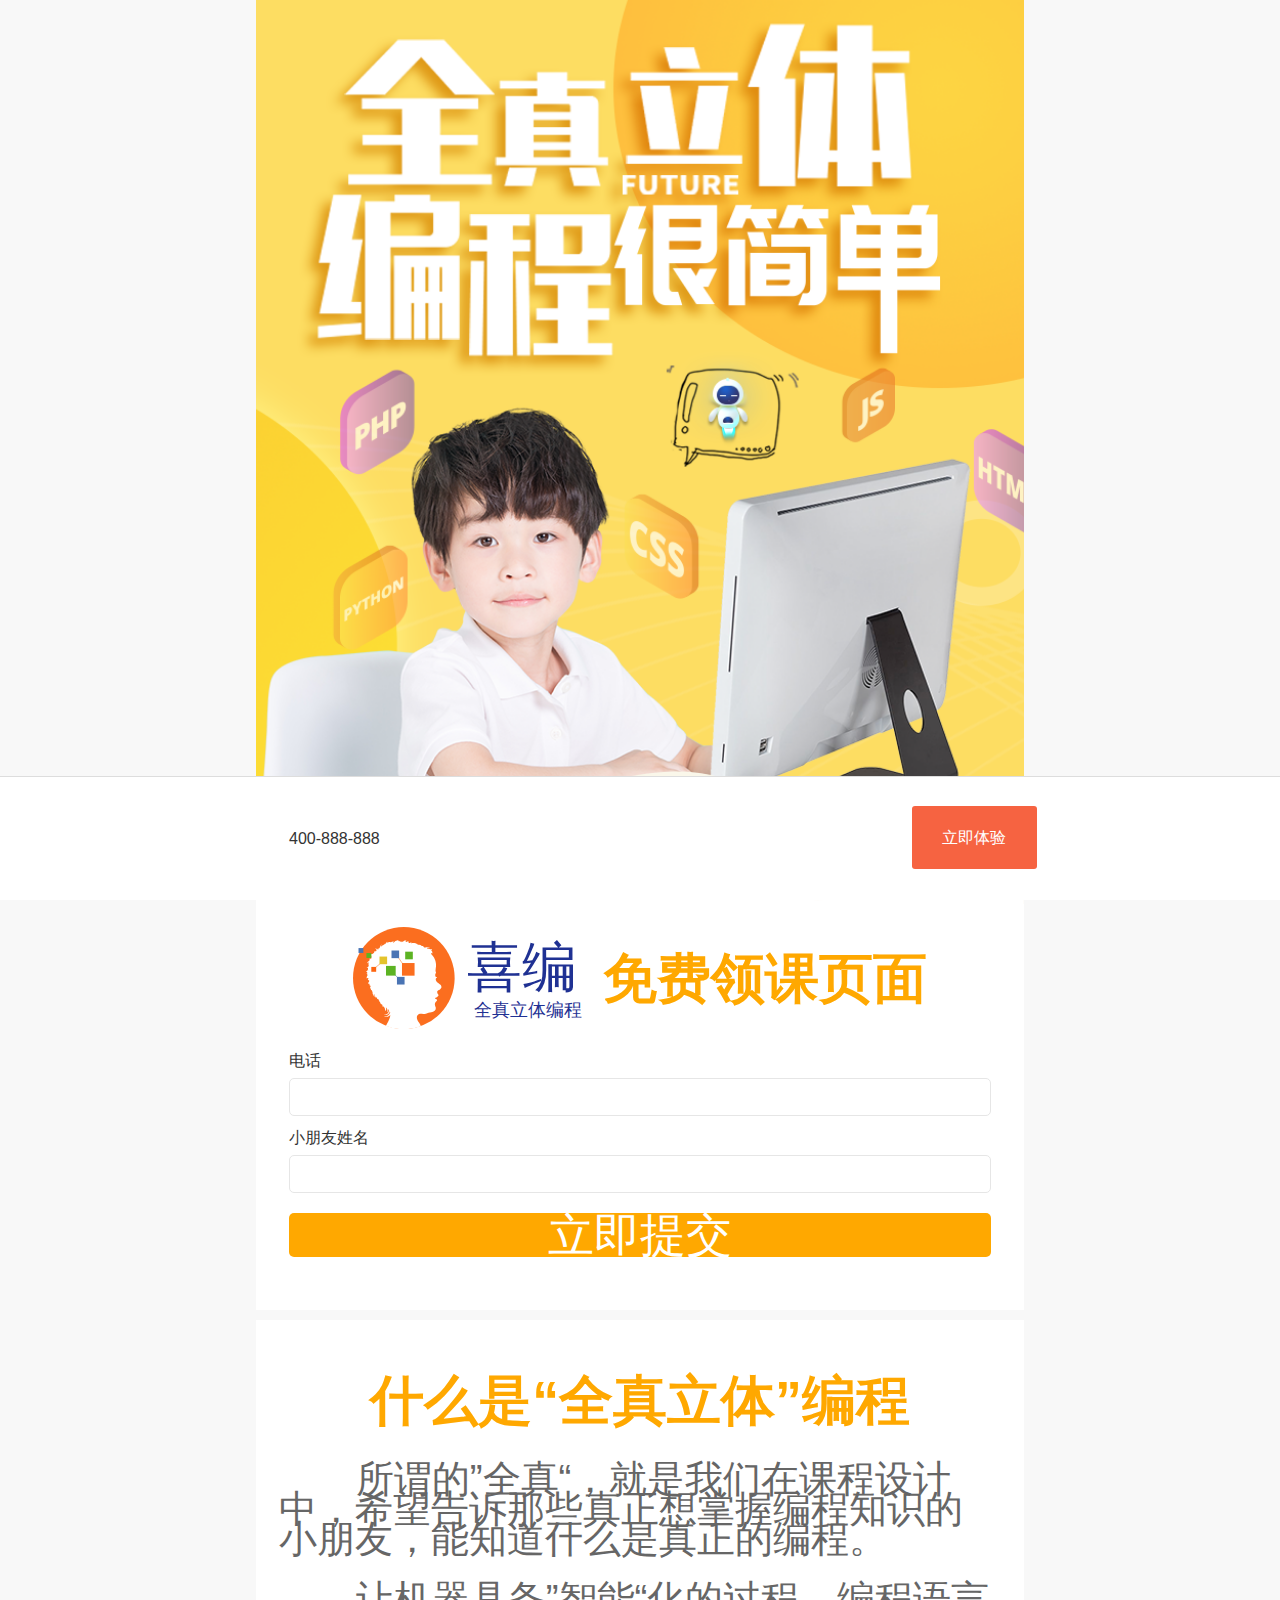
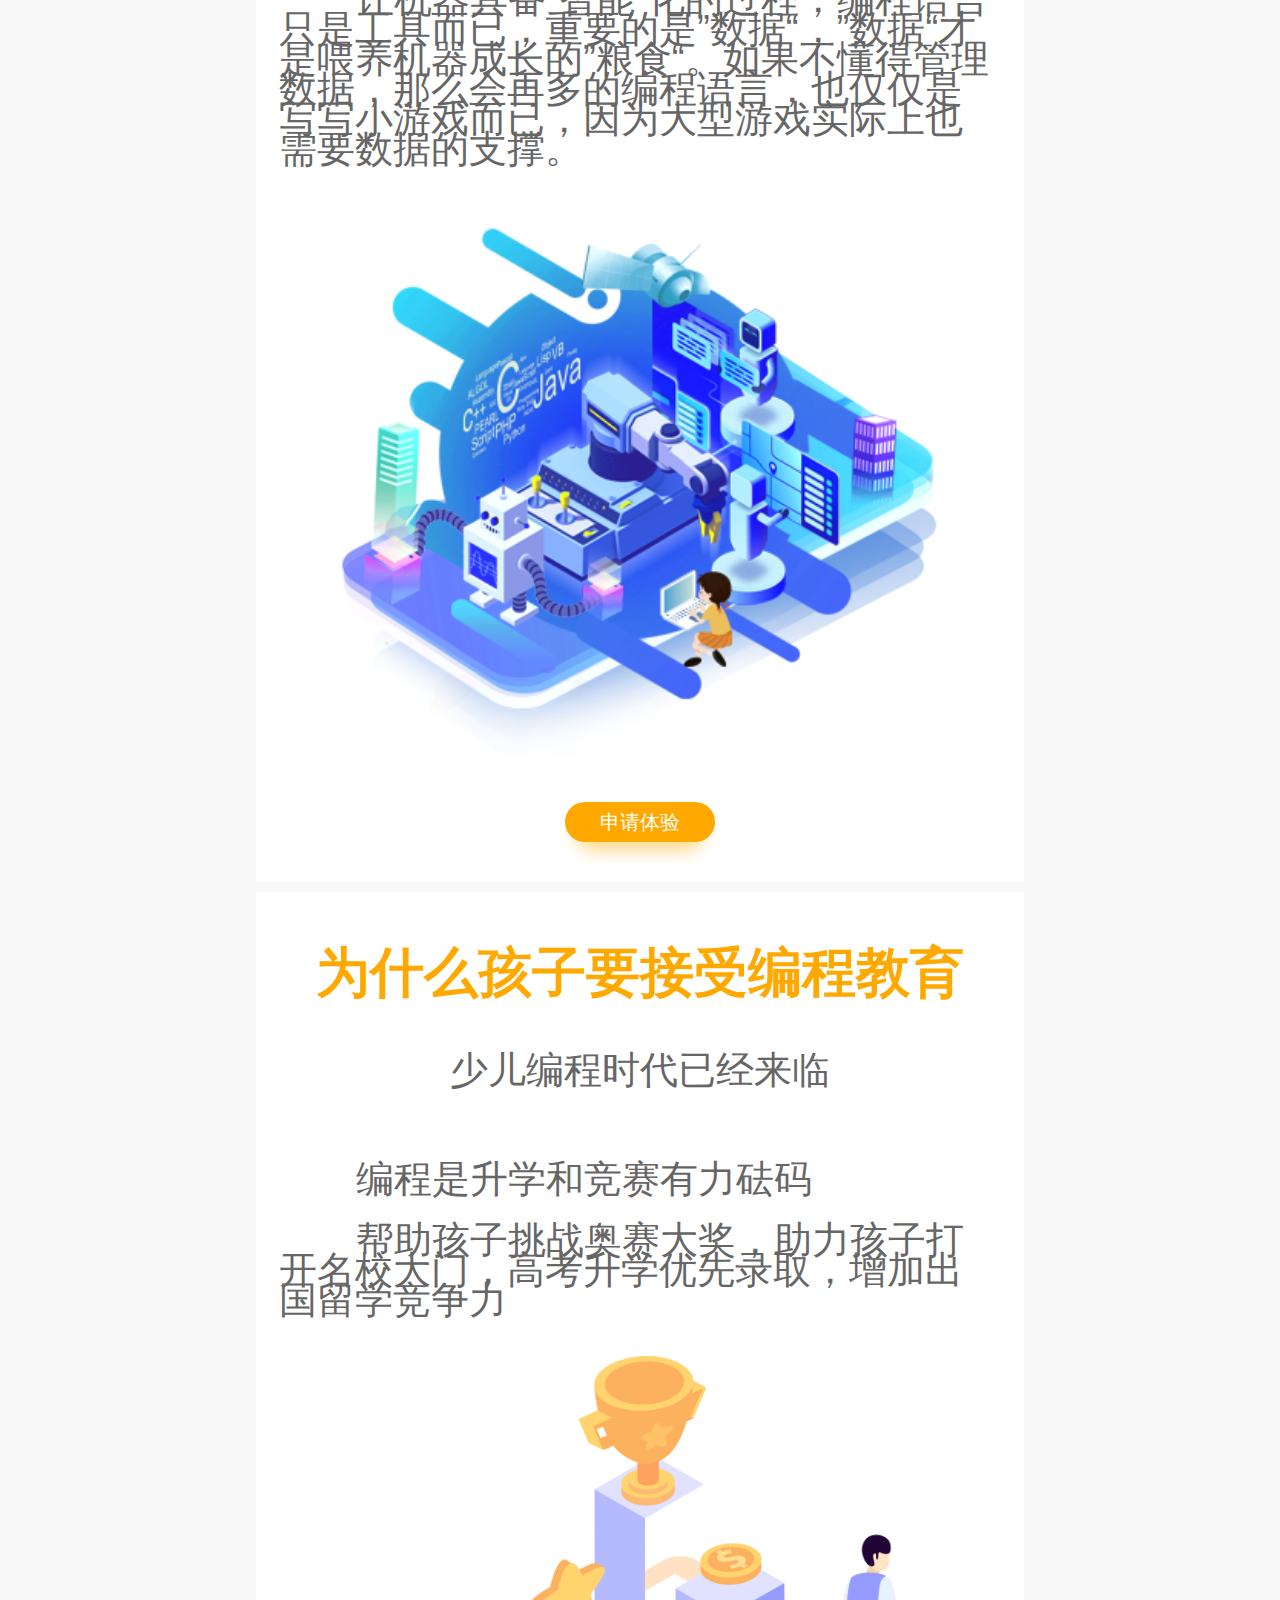
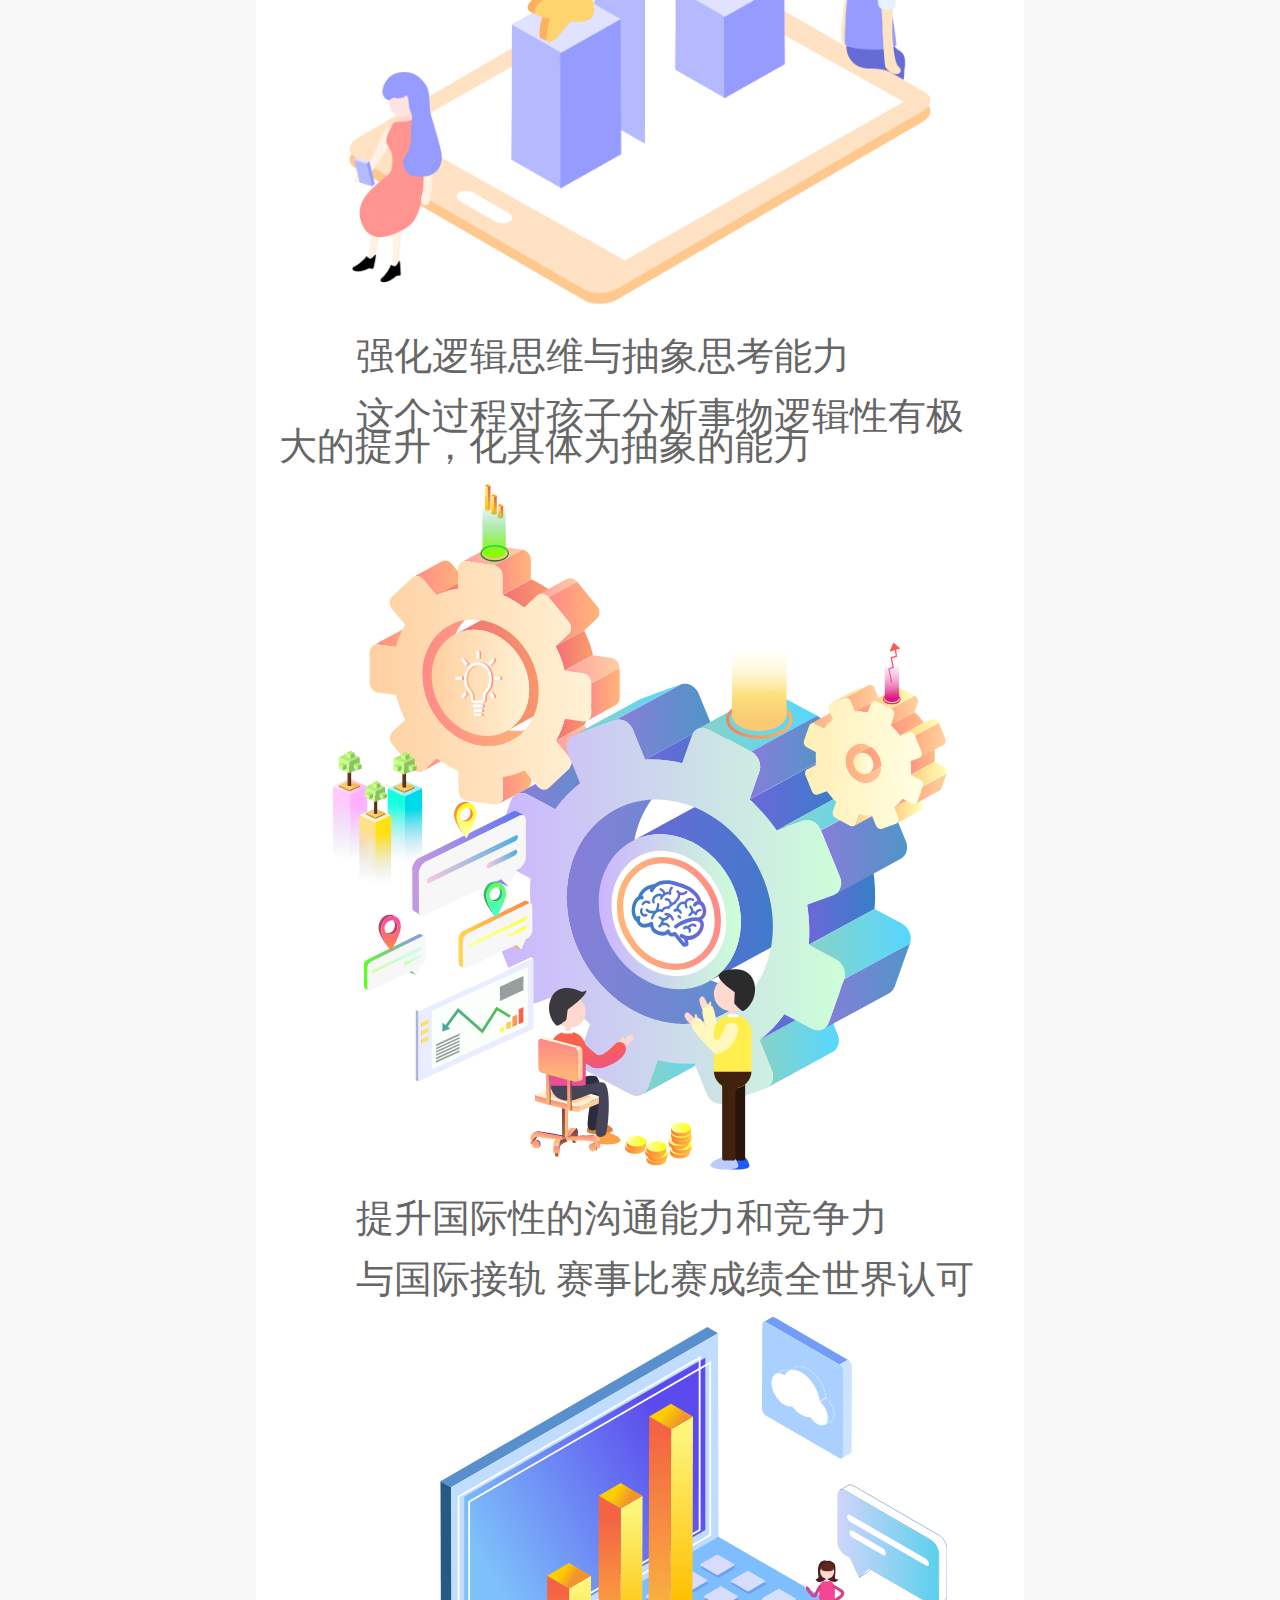
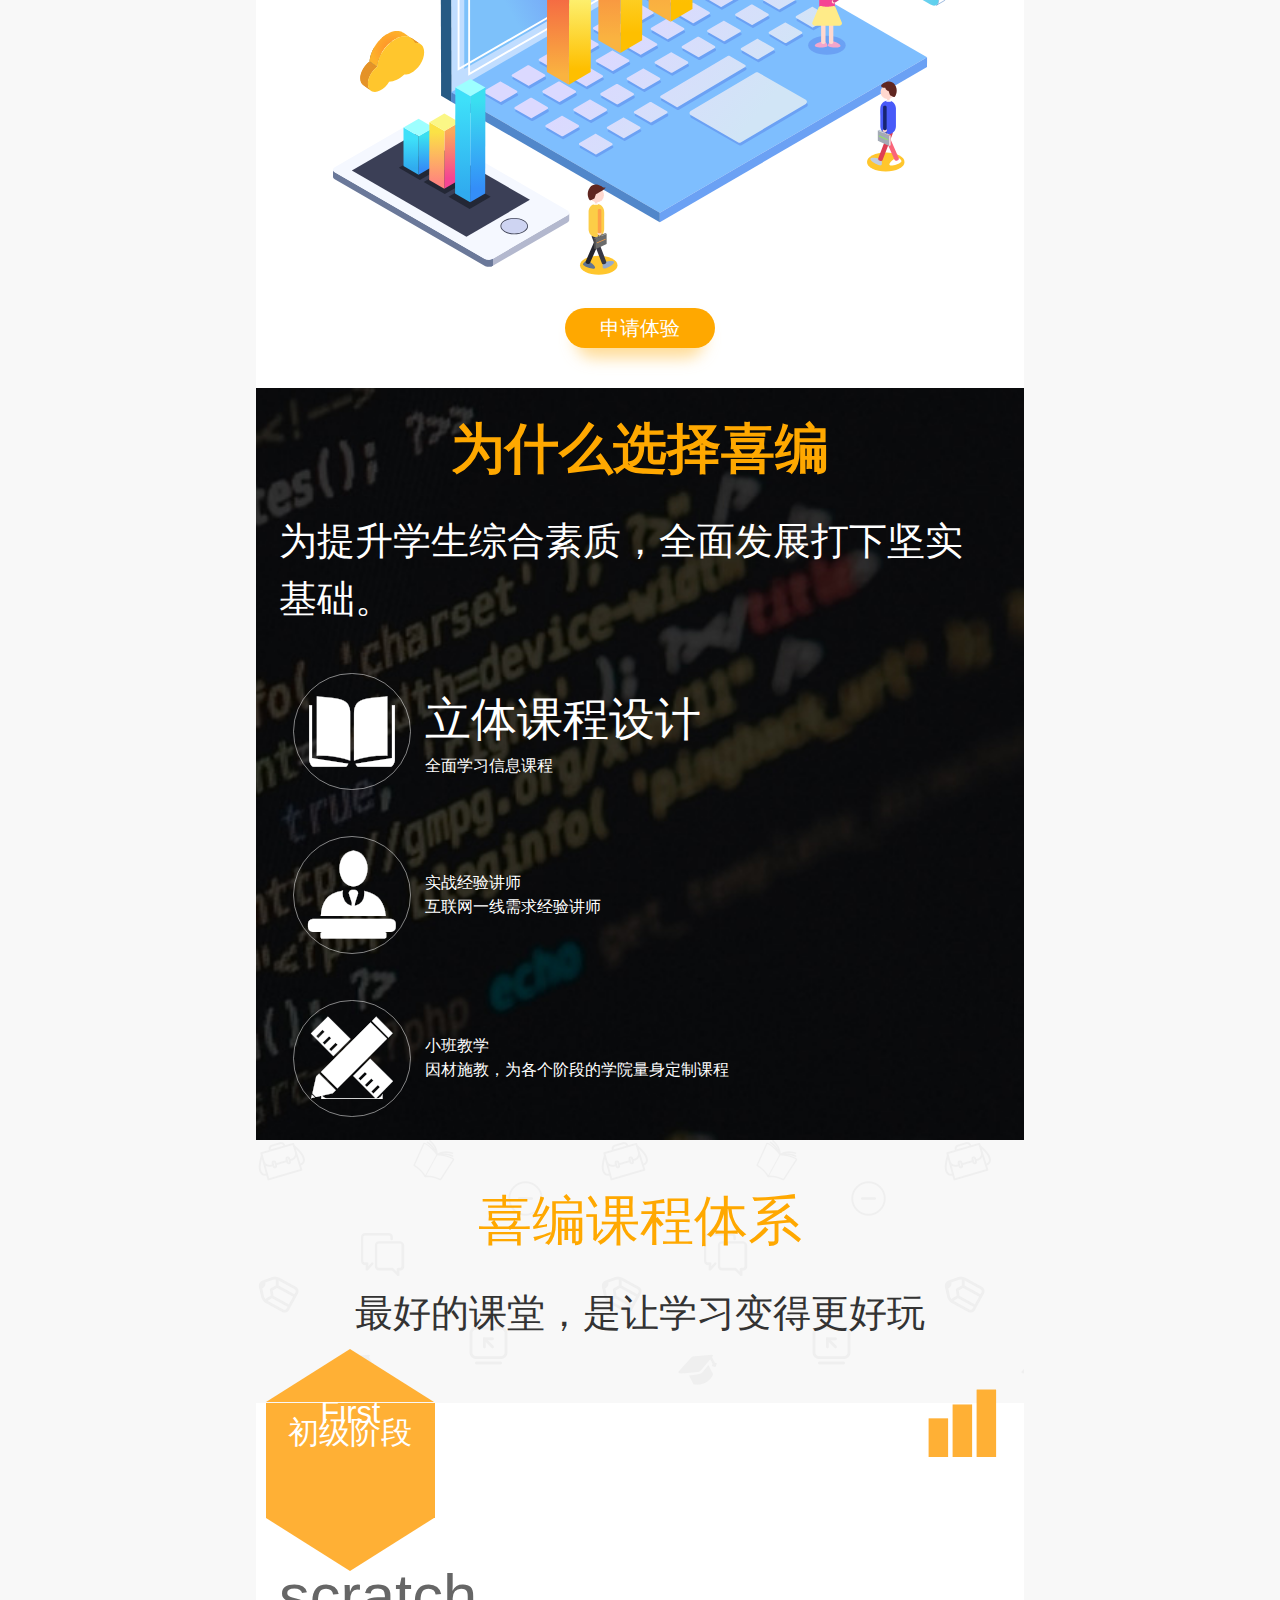
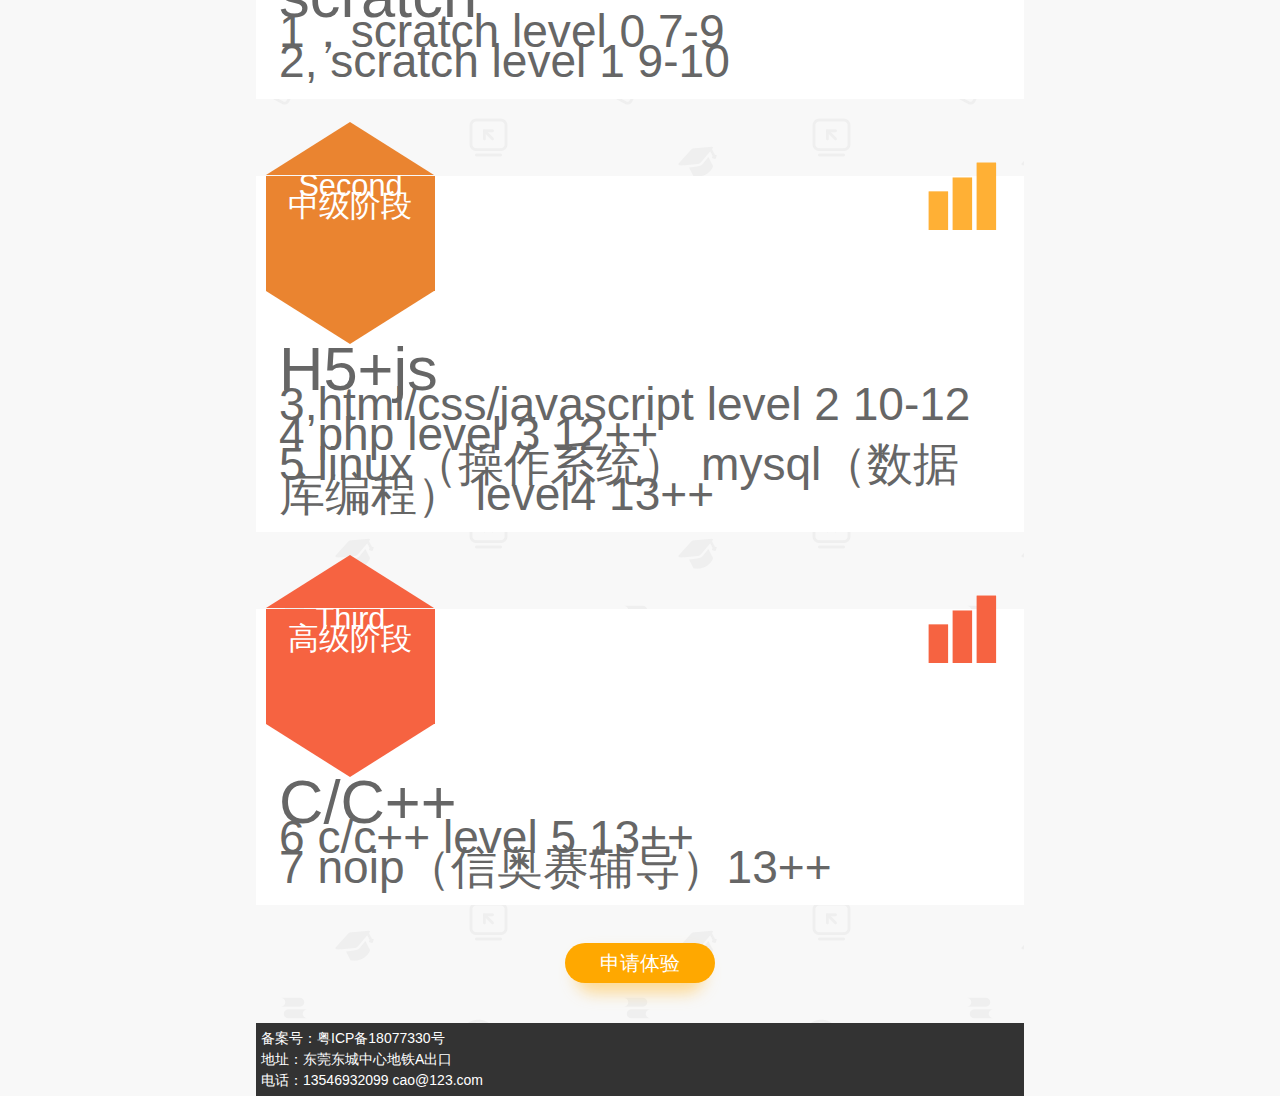
==== commit 9eea15a6: "//对接客户推广" ====
--- a/mobile/index.html
+++ b/mobile/index.html
@@ -193,74 +193,74 @@
     </div>
     <!--课程体系 end-->
 
-    <!--互联网实战经验讲师-->
-    <div class="bgWhite mt-10 pt-40 pb-40">
-        <div class="mobile_title txtTheme flexCen">互联网实战经验讲师</div>
-        <div class="mobile_secTitle flexCen">互联网一线需求经验讲师</div>
-        <div class="i_teacher">
-            <ul>
-                <li>
-                    <div class="main_img"><img src="https://sz.xiaoma.wang/tgsz/baidu/img/teamInfo_img13.png" /></div>
-                    <div class="desc">
-                        <h3>王立华</h3>
-                        <p>
-                            电子与信息工程专业<br>
-                            2年少儿编程教育经验<br>
-                            授课风趣幽默，善于引导孩子<br>
-                            将抽象的编程知识化作生动的生活趣事<br>
-                            帮助提高孩子的抽象理解力与独立思考能力
-                        </p>
-                    </div>
-                </li>
-                <li>
-                    <div class="main_img"><img src="https://sz.xiaoma.wang/tgsz/baidu/img/teamInfo_img13.png" /></div>
-                    <div class="desc">
-                        <h3>王立华</h3>
-                        <p>
-                            电子与信息工程专业<br>
-                            2年少儿编程教育经验<br>
-                            授课风趣幽默，善于引导孩子<br>
-                            将抽象的编程知识化作生动的生活趣事<br>
-                            帮助提高孩子的抽象理解力与独立思考能力
-                        </p>
-                    </div>
-                </li>
-                <li>
-                    <div class="main_img"><img src="https://sz.xiaoma.wang/tgsz/baidu/img/teamInfo_img13.png" /></div>
-                    <div class="desc">
-                        <h3>王立华</h3>
-                        <p>
-                            电子与信息工程专业<br>
-                            2年少儿编程教育经验<br>
-                            授课风趣幽默，善于引导孩子<br>
-                            将抽象的编程知识化作生动的生活趣事<br>
-                            帮助提高孩子的抽象理解力与独立思考能力
-                        </p>
-                    </div>
-                </li>
-                <li>
-                    <div class="main_img"><img src="https://sz.xiaoma.wang/tgsz/baidu/img/teamInfo_img13.png" /></div>
-                    <div class="desc">
-                        <h3>王立华</h3>
-                        <p>
-                            电子与信息工程专业<br>
-                            2年少儿编程教育经验<br>
-                            授课风趣幽默，善于引导孩子<br>
-                            将抽象的编程知识化作生动的生活趣事<br>
-                            帮助提高孩子的抽象理解力与独立思考能力
-                        </p>
-                    </div>
-                </li>
-            </ul>
-        </div>
-    </div>
-    <!--互联网实战经验讲师 end-->
+    <!--&lt;!&ndash;互联网实战经验讲师&ndash;&gt;-->
+    <!--<div class="bgWhite mt-10 pt-40 pb-40">-->
+        <!--<div class="mobile_title txtTheme flexCen">互联网实战经验讲师</div>-->
+        <!--<div class="mobile_secTitle flexCen">互联网一线需求经验讲师</div>-->
+        <!--<div class="i_teacher">-->
+            <!--<ul>-->
+                <!--<li>-->
+                    <!--<div class="main_img"><img src="https://sz.xiaoma.wang/tgsz/baidu/img/teamInfo_img13.png" /></div>-->
+                    <!--<div class="desc">-->
+                        <!--<h3>王立华</h3>-->
+                        <!--<p>-->
+                            <!--电子与信息工程专业<br>-->
+                            <!--2年少儿编程教育经验<br>-->
+                            <!--授课风趣幽默，善于引导孩子<br>-->
+                            <!--将抽象的编程知识化作生动的生活趣事<br>-->
+                            <!--帮助提高孩子的抽象理解力与独立思考能力-->
+                        <!--</p>-->
+                    <!--</div>-->
+                <!--</li>-->
+                <!--<li>-->
+                    <!--<div class="main_img"><img src="https://sz.xiaoma.wang/tgsz/baidu/img/teamInfo_img13.png" /></div>-->
+                    <!--<div class="desc">-->
+                        <!--<h3>王立华</h3>-->
+                        <!--<p>-->
+                            <!--电子与信息工程专业<br>-->
+                            <!--2年少儿编程教育经验<br>-->
+                            <!--授课风趣幽默，善于引导孩子<br>-->
+                            <!--将抽象的编程知识化作生动的生活趣事<br>-->
+                            <!--帮助提高孩子的抽象理解力与独立思考能力-->
+                        <!--</p>-->
+                    <!--</div>-->
+                <!--</li>-->
+                <!--<li>-->
+                    <!--<div class="main_img"><img src="https://sz.xiaoma.wang/tgsz/baidu/img/teamInfo_img13.png" /></div>-->
+                    <!--<div class="desc">-->
+                        <!--<h3>王立华</h3>-->
+                        <!--<p>-->
+                            <!--电子与信息工程专业<br>-->
+                            <!--2年少儿编程教育经验<br>-->
+                            <!--授课风趣幽默，善于引导孩子<br>-->
+                            <!--将抽象的编程知识化作生动的生活趣事<br>-->
+                            <!--帮助提高孩子的抽象理解力与独立思考能力-->
+                        <!--</p>-->
+                    <!--</div>-->
+                <!--</li>-->
+                <!--<li>-->
+                    <!--<div class="main_img"><img src="https://sz.xiaoma.wang/tgsz/baidu/img/teamInfo_img13.png" /></div>-->
+                    <!--<div class="desc">-->
+                        <!--<h3>王立华</h3>-->
+                        <!--<p>-->
+                            <!--电子与信息工程专业<br>-->
+                            <!--2年少儿编程教育经验<br>-->
+                            <!--授课风趣幽默，善于引导孩子<br>-->
+                            <!--将抽象的编程知识化作生动的生活趣事<br>-->
+                            <!--帮助提高孩子的抽象理解力与独立思考能力-->
+                        <!--</p>-->
+                    <!--</div>-->
+                <!--</li>-->
+            <!--</ul>-->
+        <!--</div>-->
+    <!--</div>-->
+    <!--&lt;!&ndash;互联网实战经验讲师 end&ndash;&gt;-->
 
     <!--footer-->
     <div class="footer bgMidBlack">
         <div class="pagewrap pt-5 pb-5 pr-5 pl-5">
-            <div class="font14 txtWhite">Copyright 2019.All rights reserved.</div>
-            <div class="font14 txtWhite">地址：东莞东城中心地铁A出口<br />电话：400-888-888  cao@123.com</div>
+            <div class="font14 txtWhite"><a href='http://www.beian.miit.gov.cn' target='_blank'>备案号：粤ICP备18077330号</a></div>
+            <div class="font14 txtWhite">地址：东莞东城中心地铁A出口<br />电话：13546932099  cao@123.com</div>
         </div>
     </div>
     <!--footer end-->
--- a/css/global.css
+++ b/css/global.css
@@ -50,7 +50,8 @@
     padding: 0;list-style: none outside none;
 }
 a {
-    color: #333;   /*黑蓝色*/
+    /*color: #333;   !*黑蓝色*!*/
+    color: white;
     outline: medium none;
     text-decoration: none;
     background: transparent;
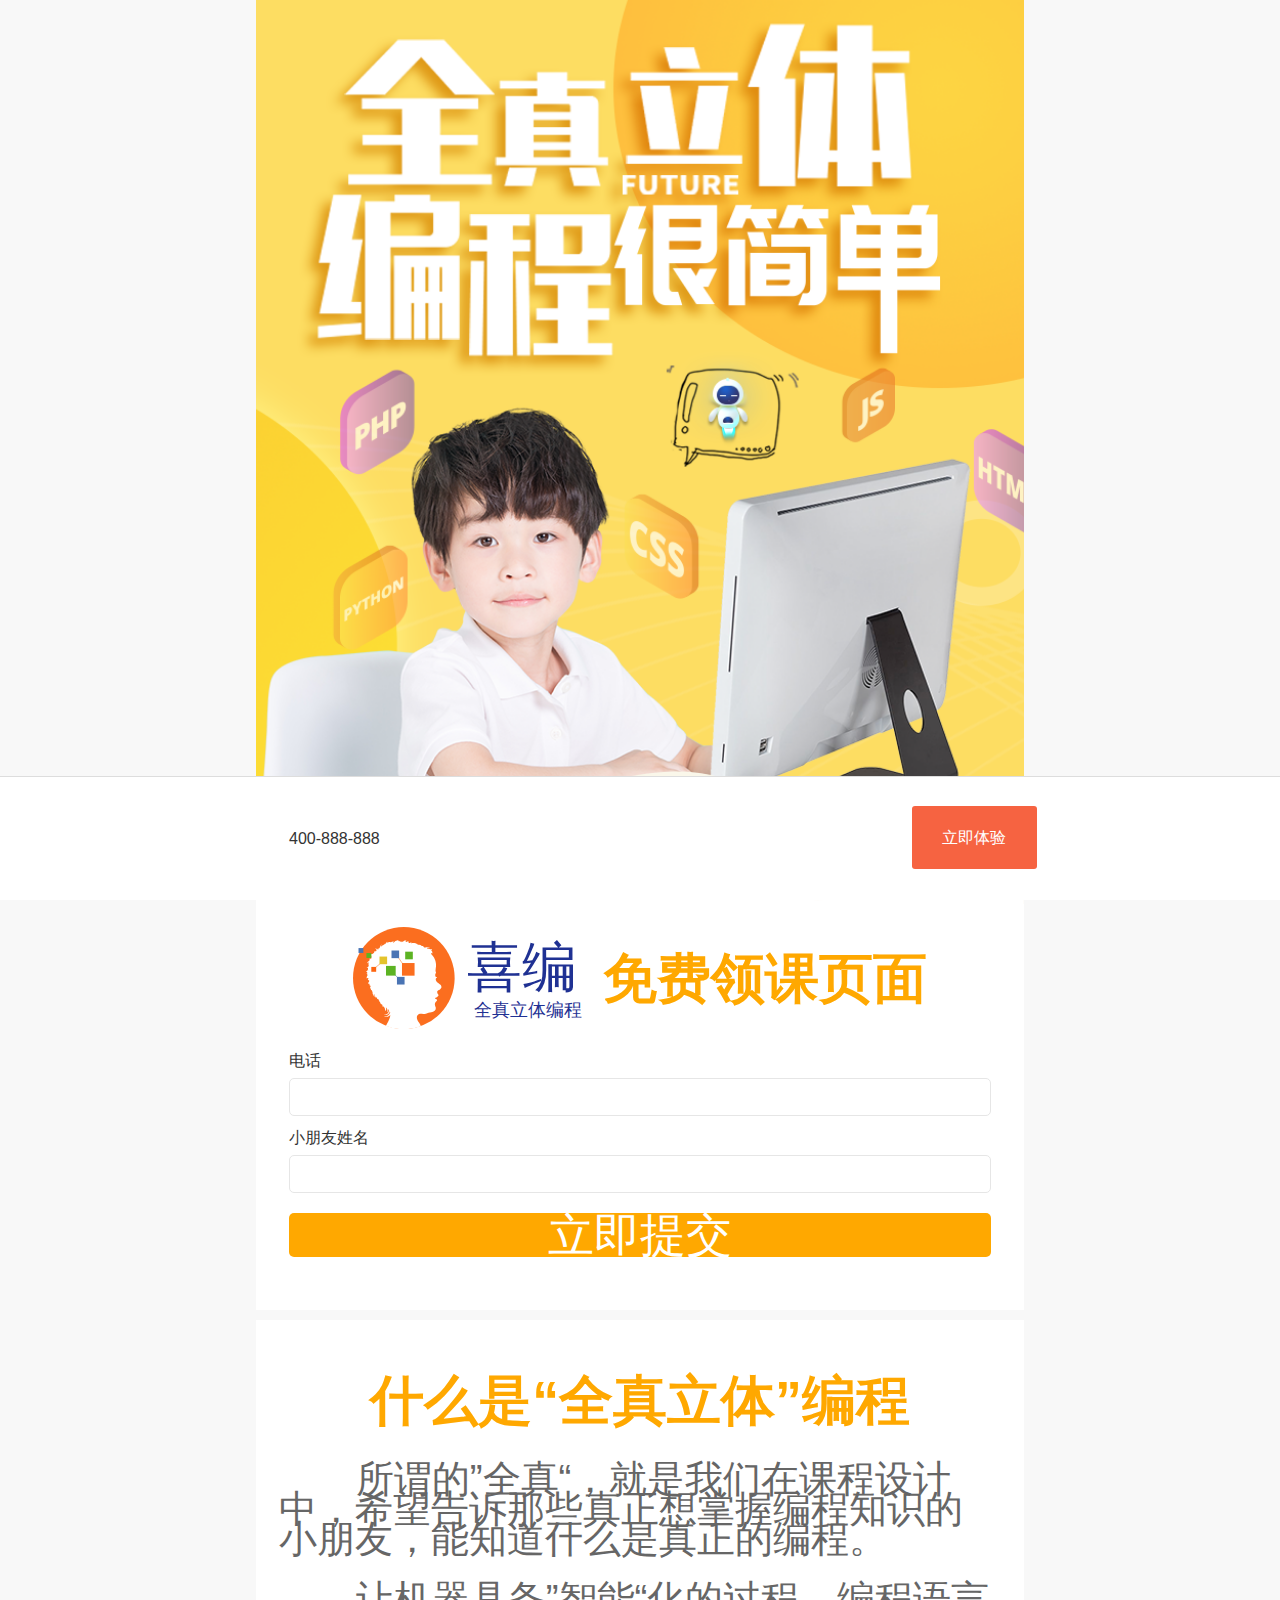
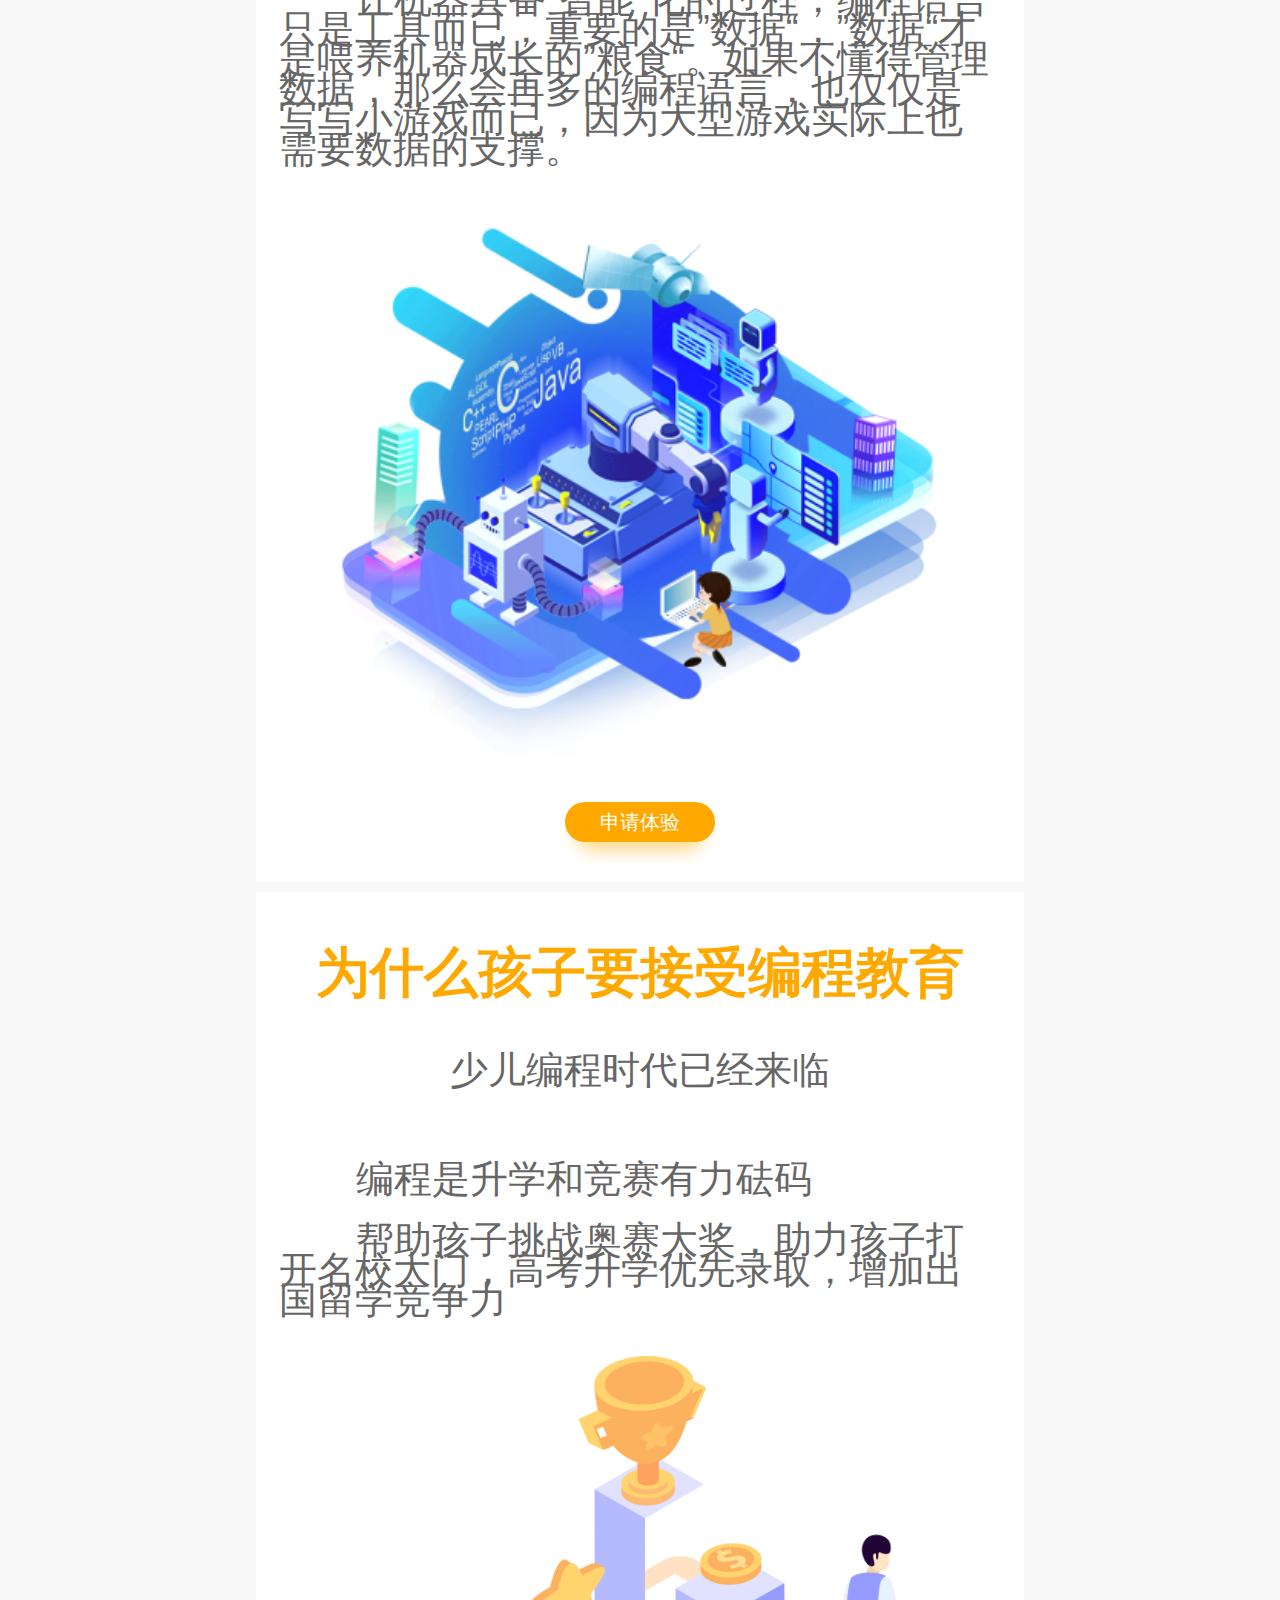
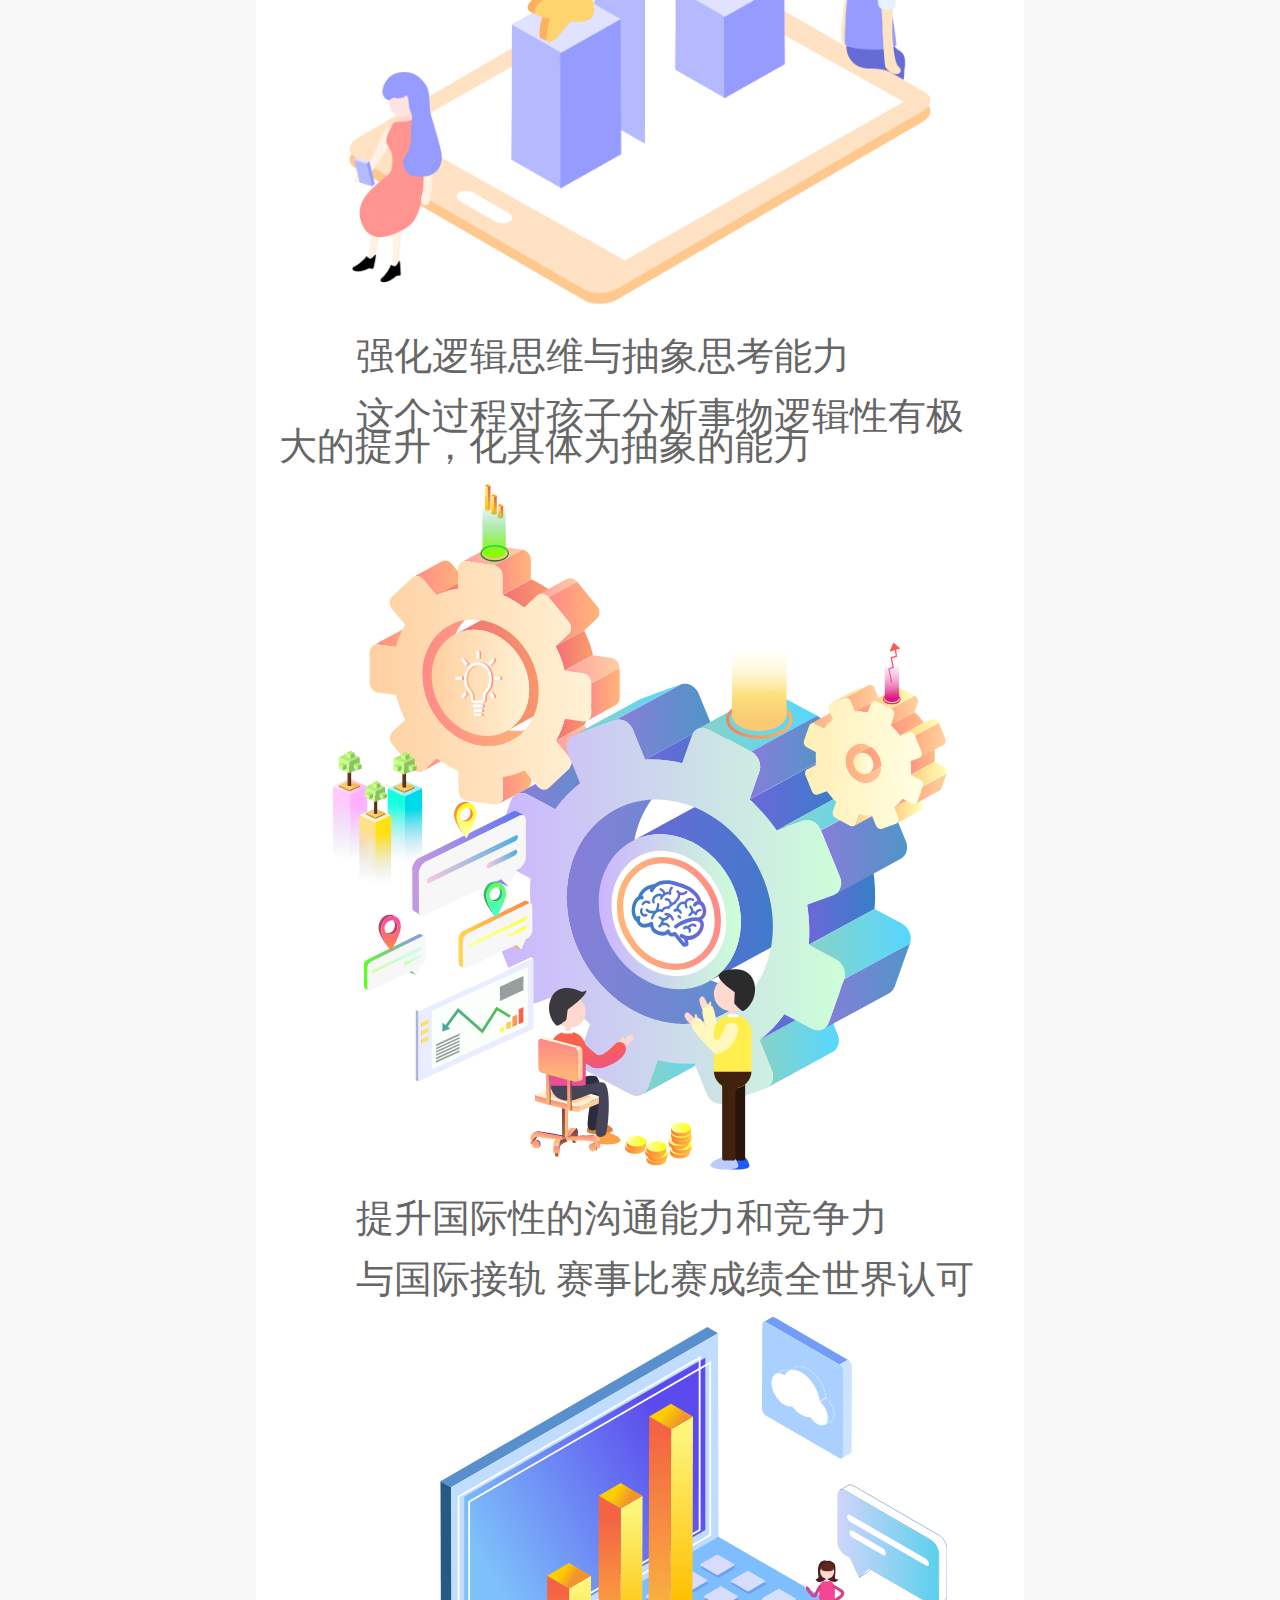
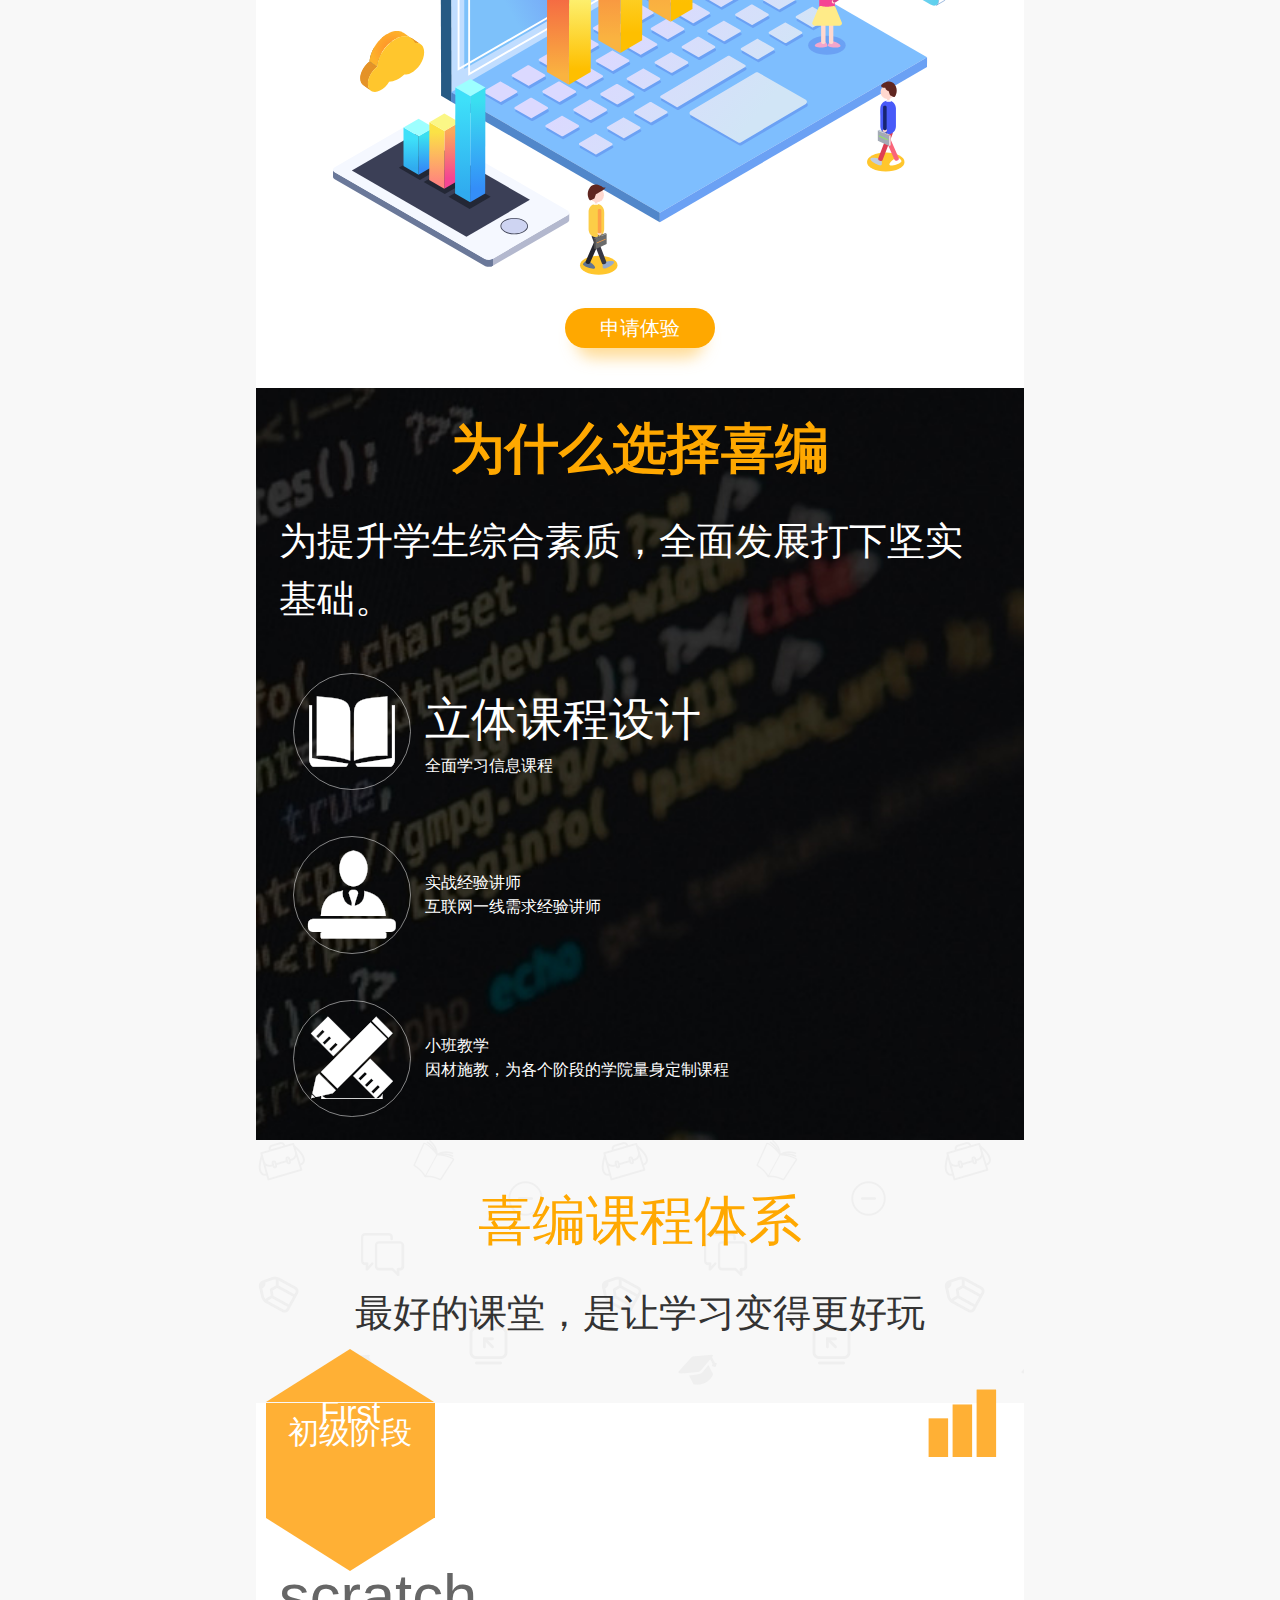
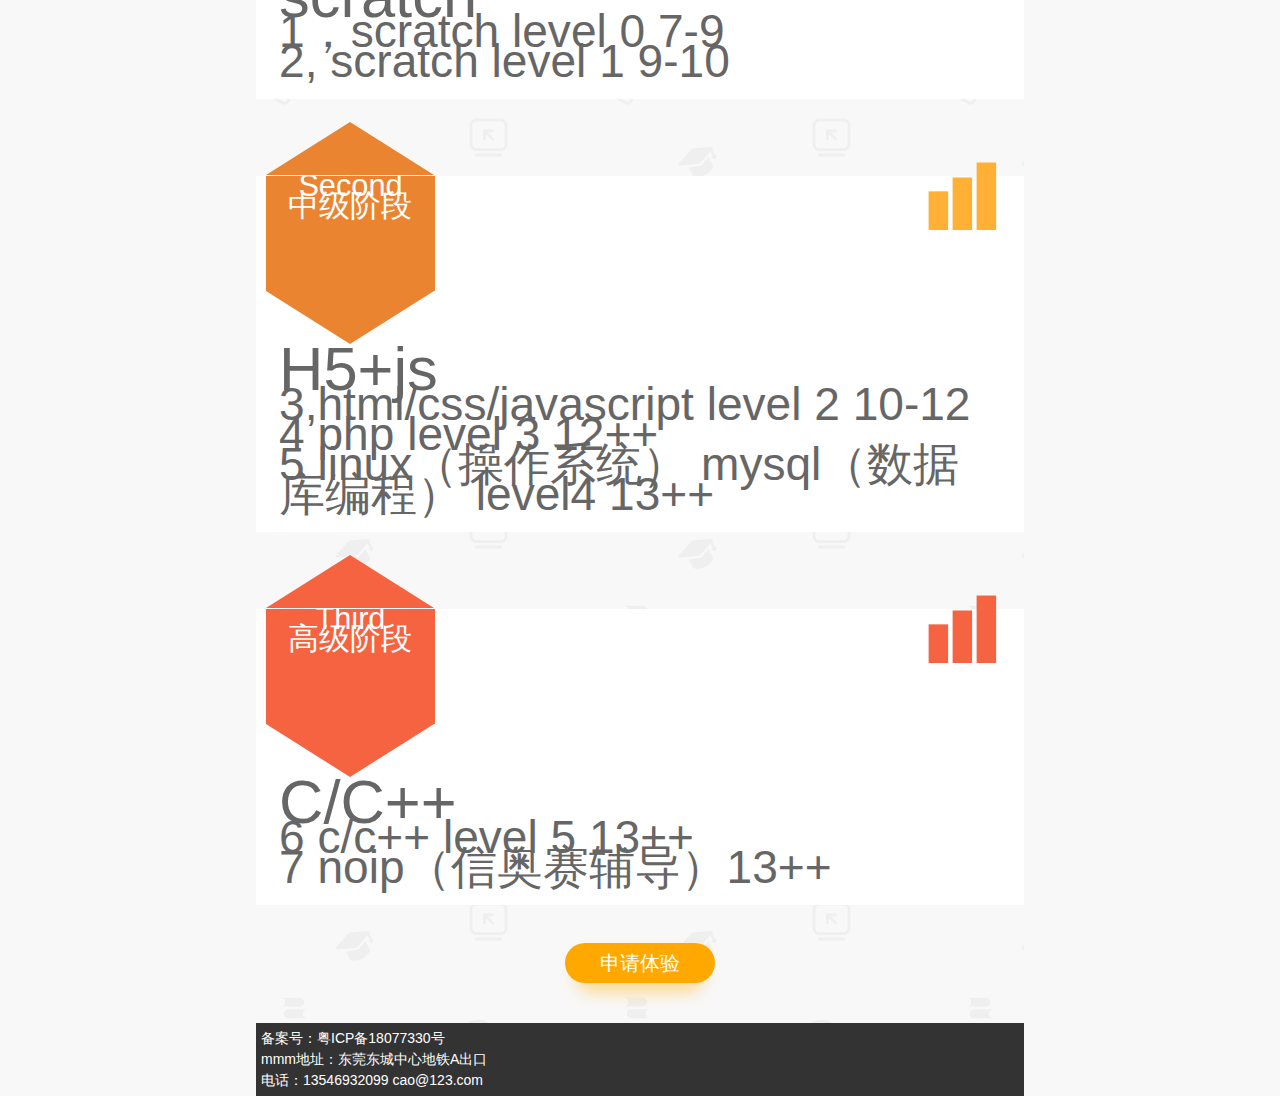
==== commit 2921eb44: "//对接客户推广" ====
--- a/mobile/index.html
+++ b/mobile/index.html
@@ -260,7 +260,7 @@
     <div class="footer bgMidBlack">
         <div class="pagewrap pt-5 pb-5 pr-5 pl-5">
             <div class="font14 txtWhite"><a href='http://www.beian.miit.gov.cn' target='_blank'>备案号：粤ICP备18077330号</a></div>
-            <div class="font14 txtWhite">地址：东莞东城中心地铁A出口<br />电话：13546932099  cao@123.com</div>
+            <div class="font14 txtWhite">mmm地址：东莞东城中心地铁A出口<br />电话：13546932099  cao@123.com</div>
         </div>
     </div>
     <!--footer end-->
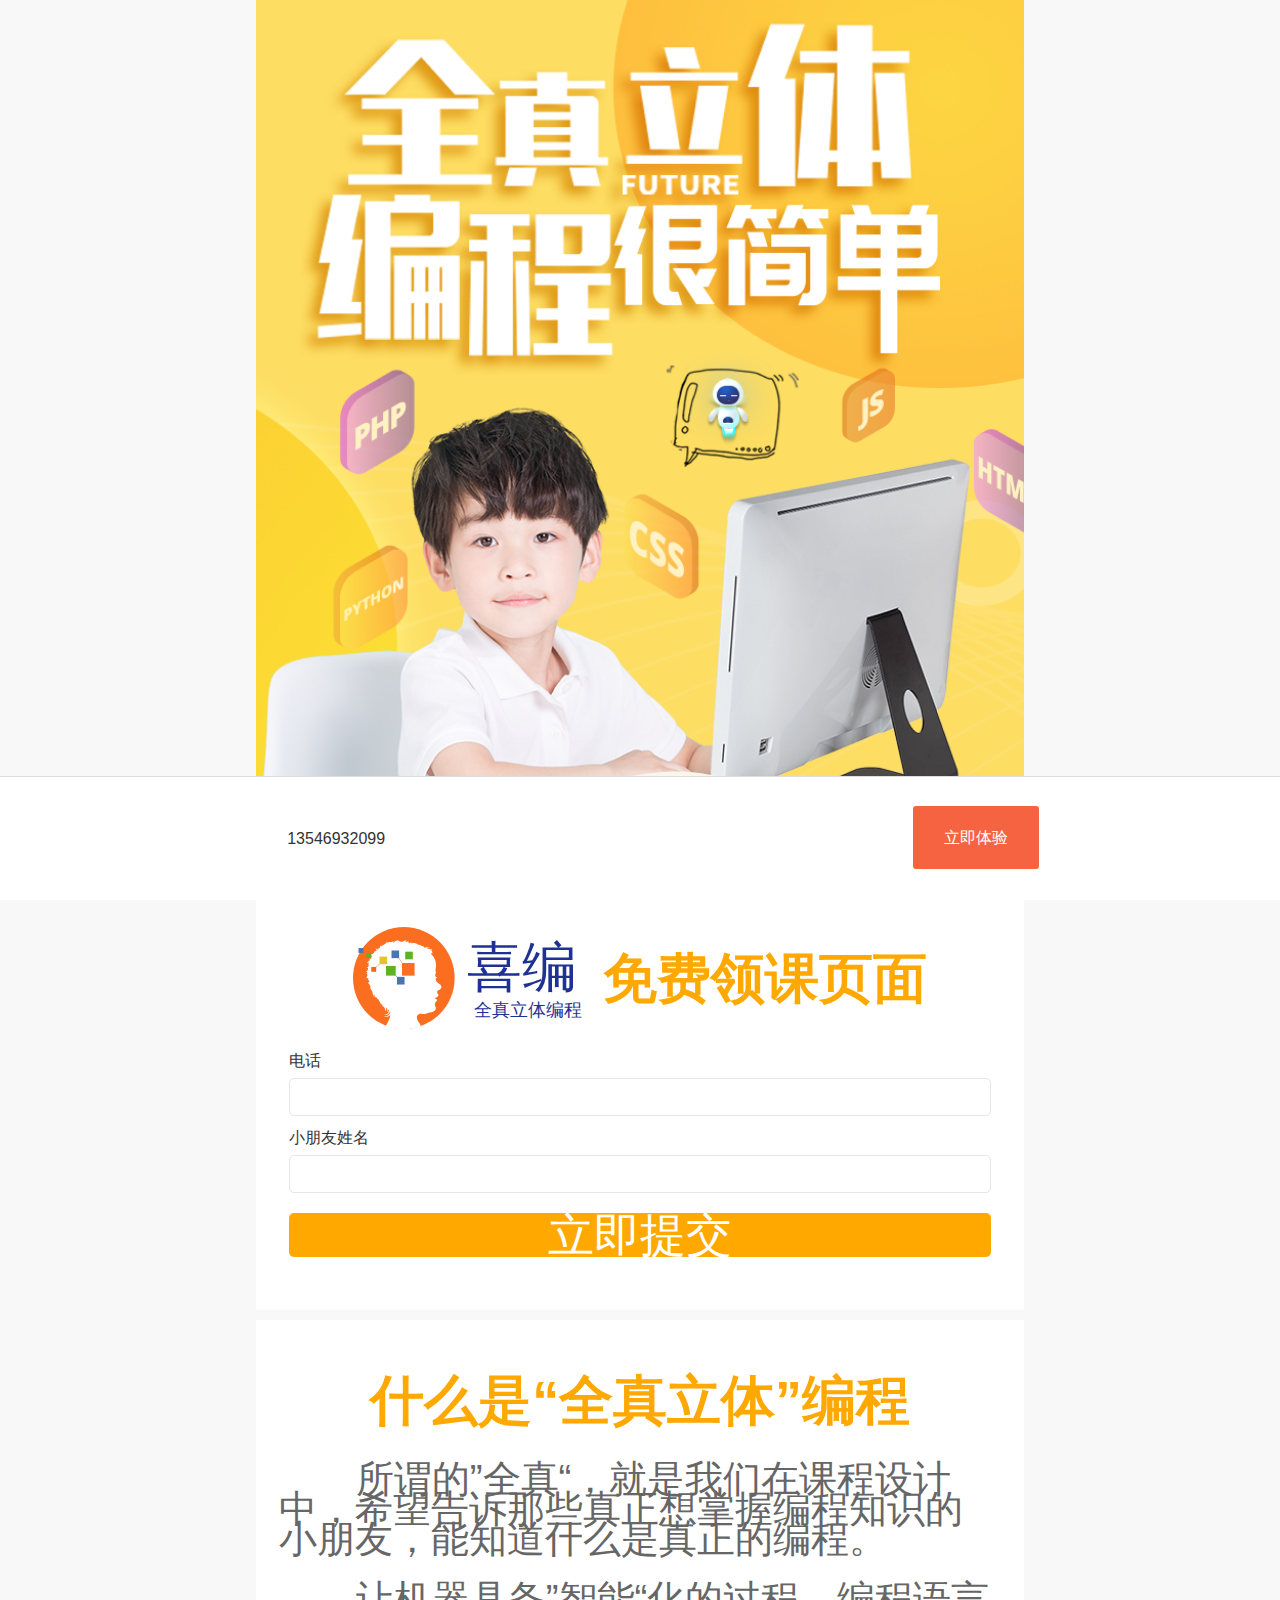
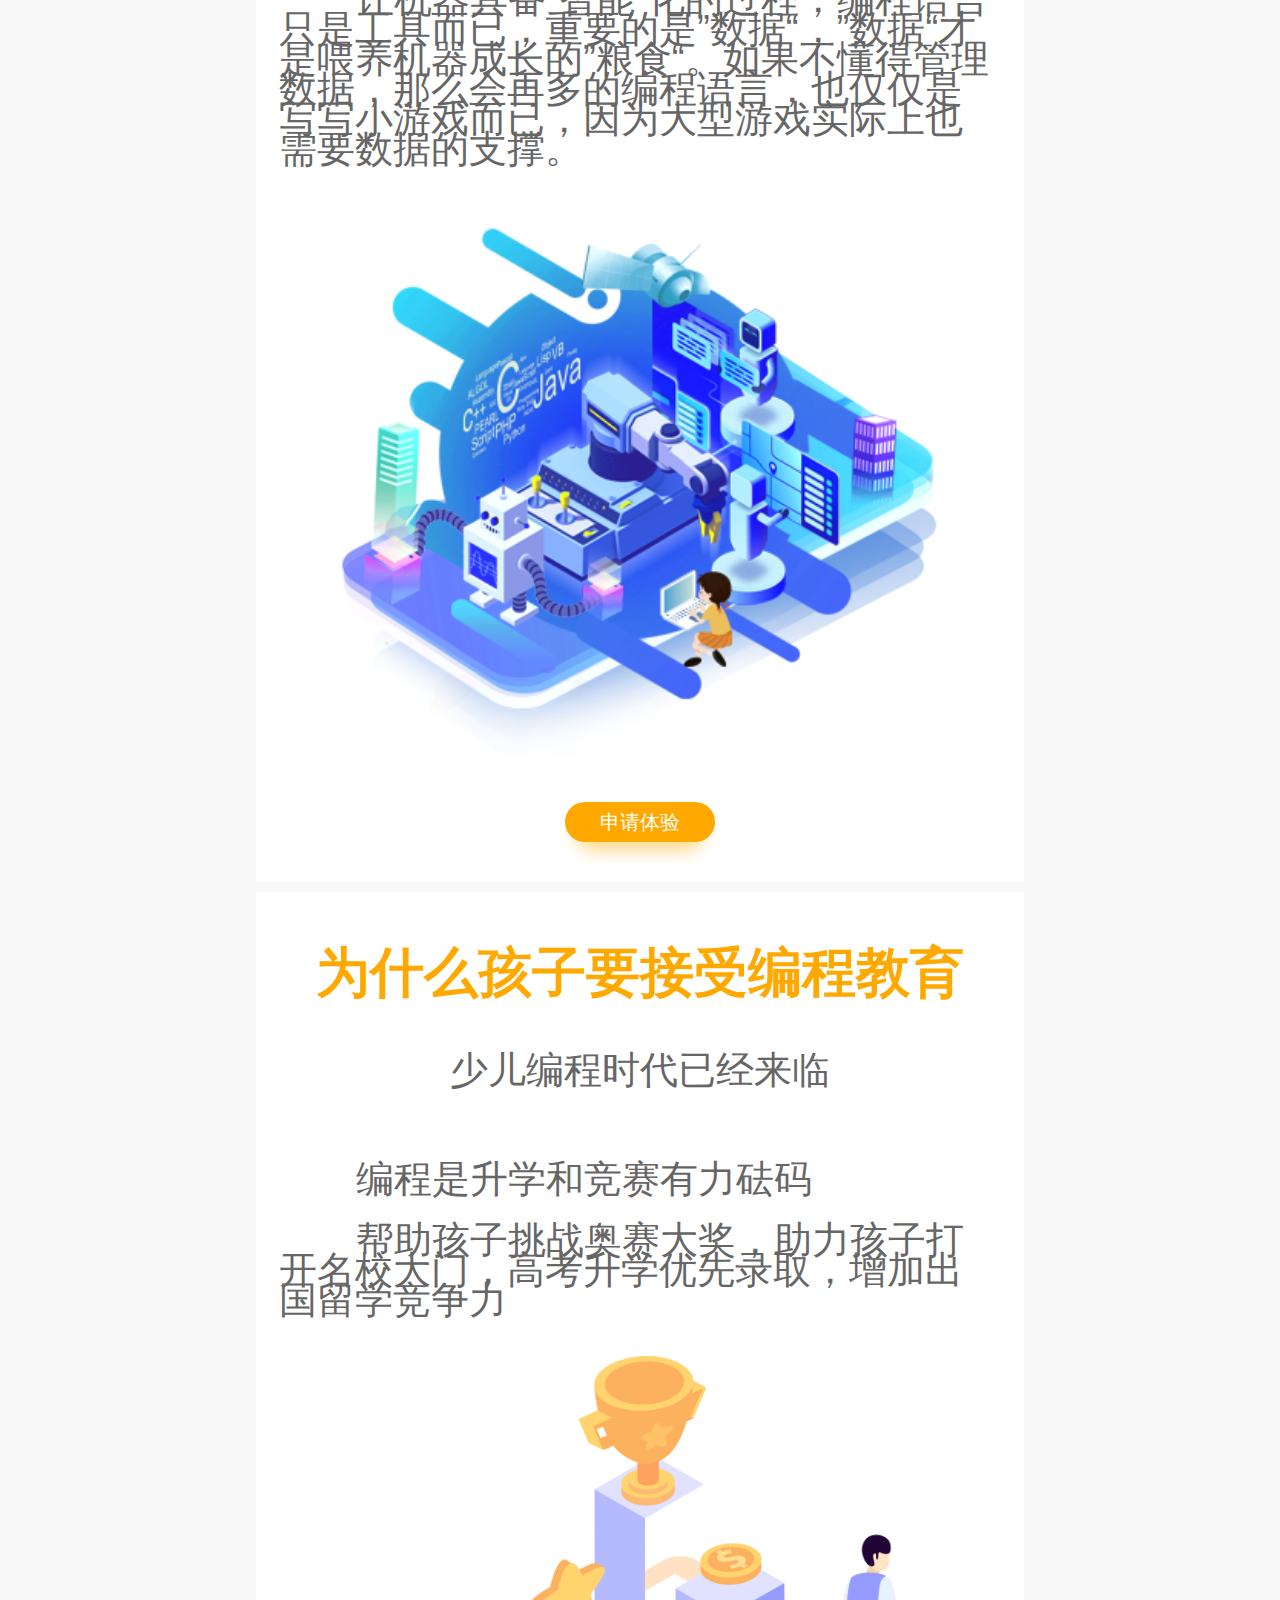
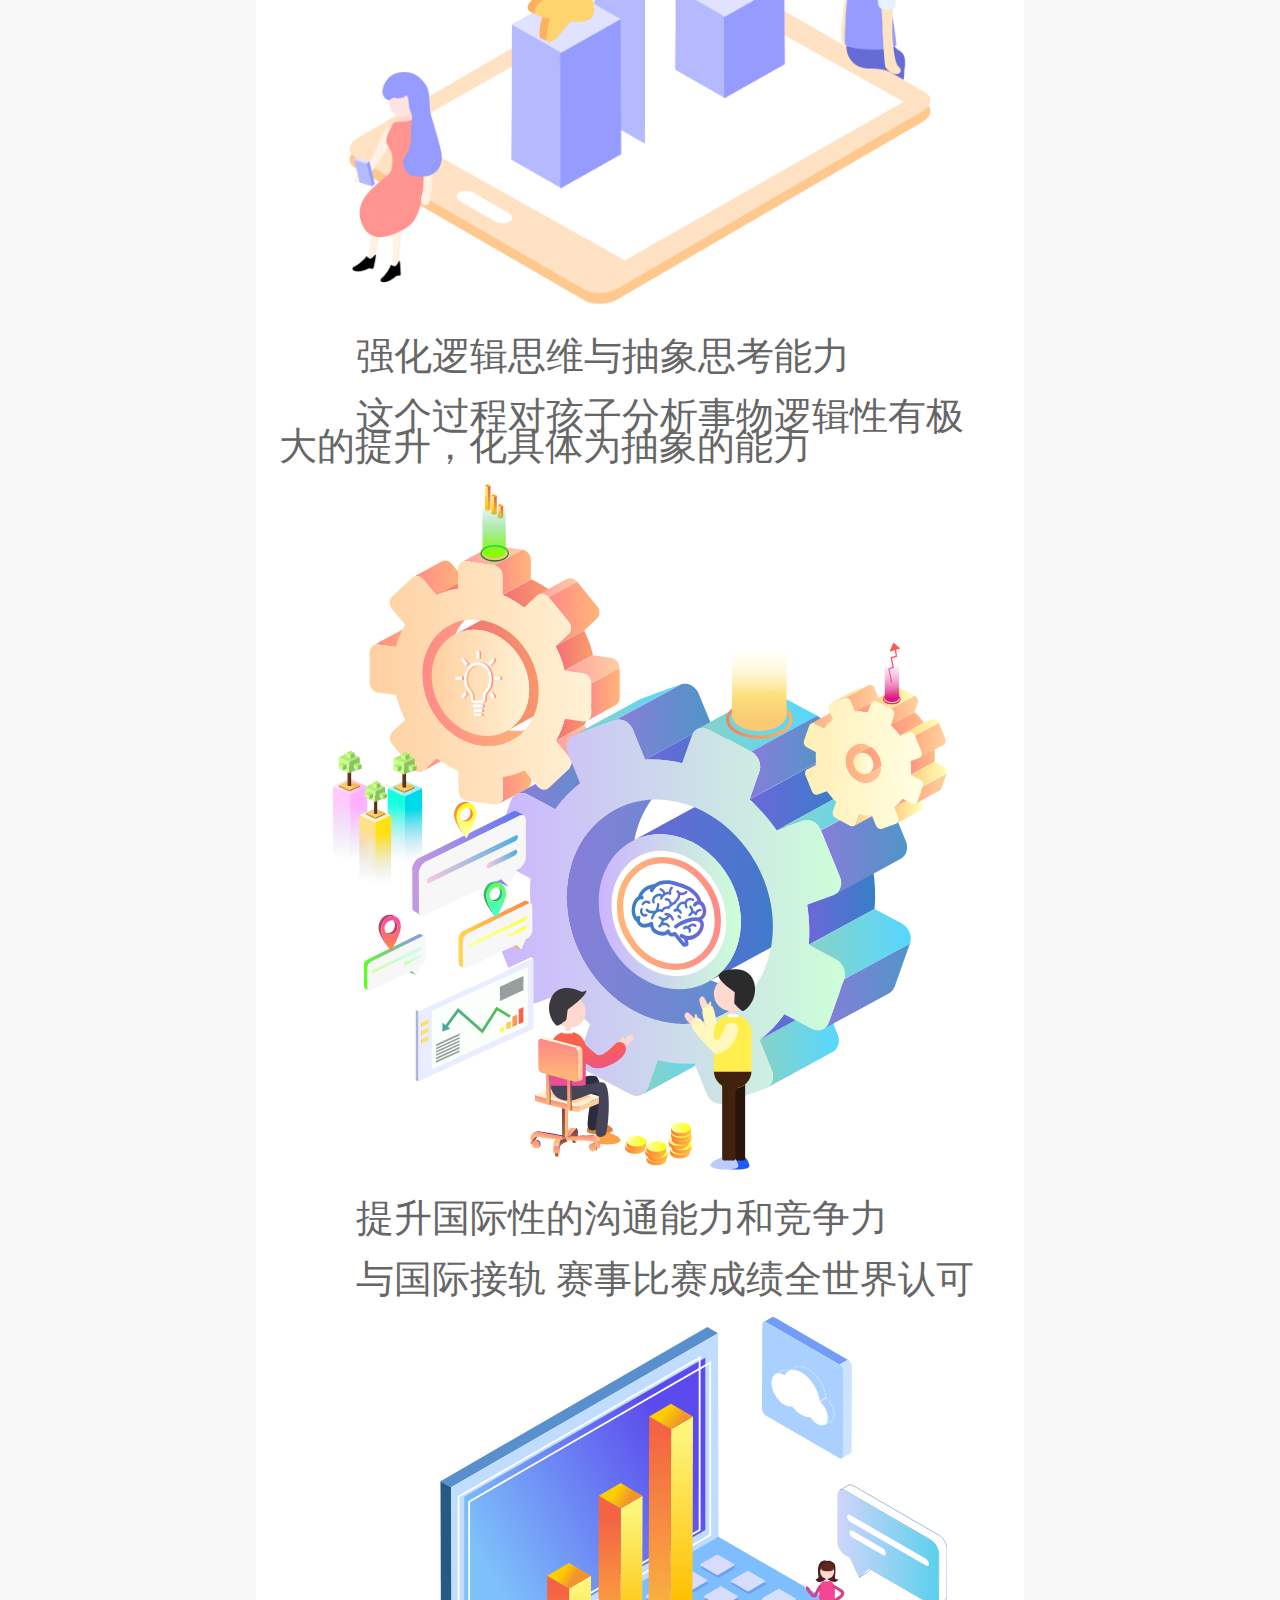
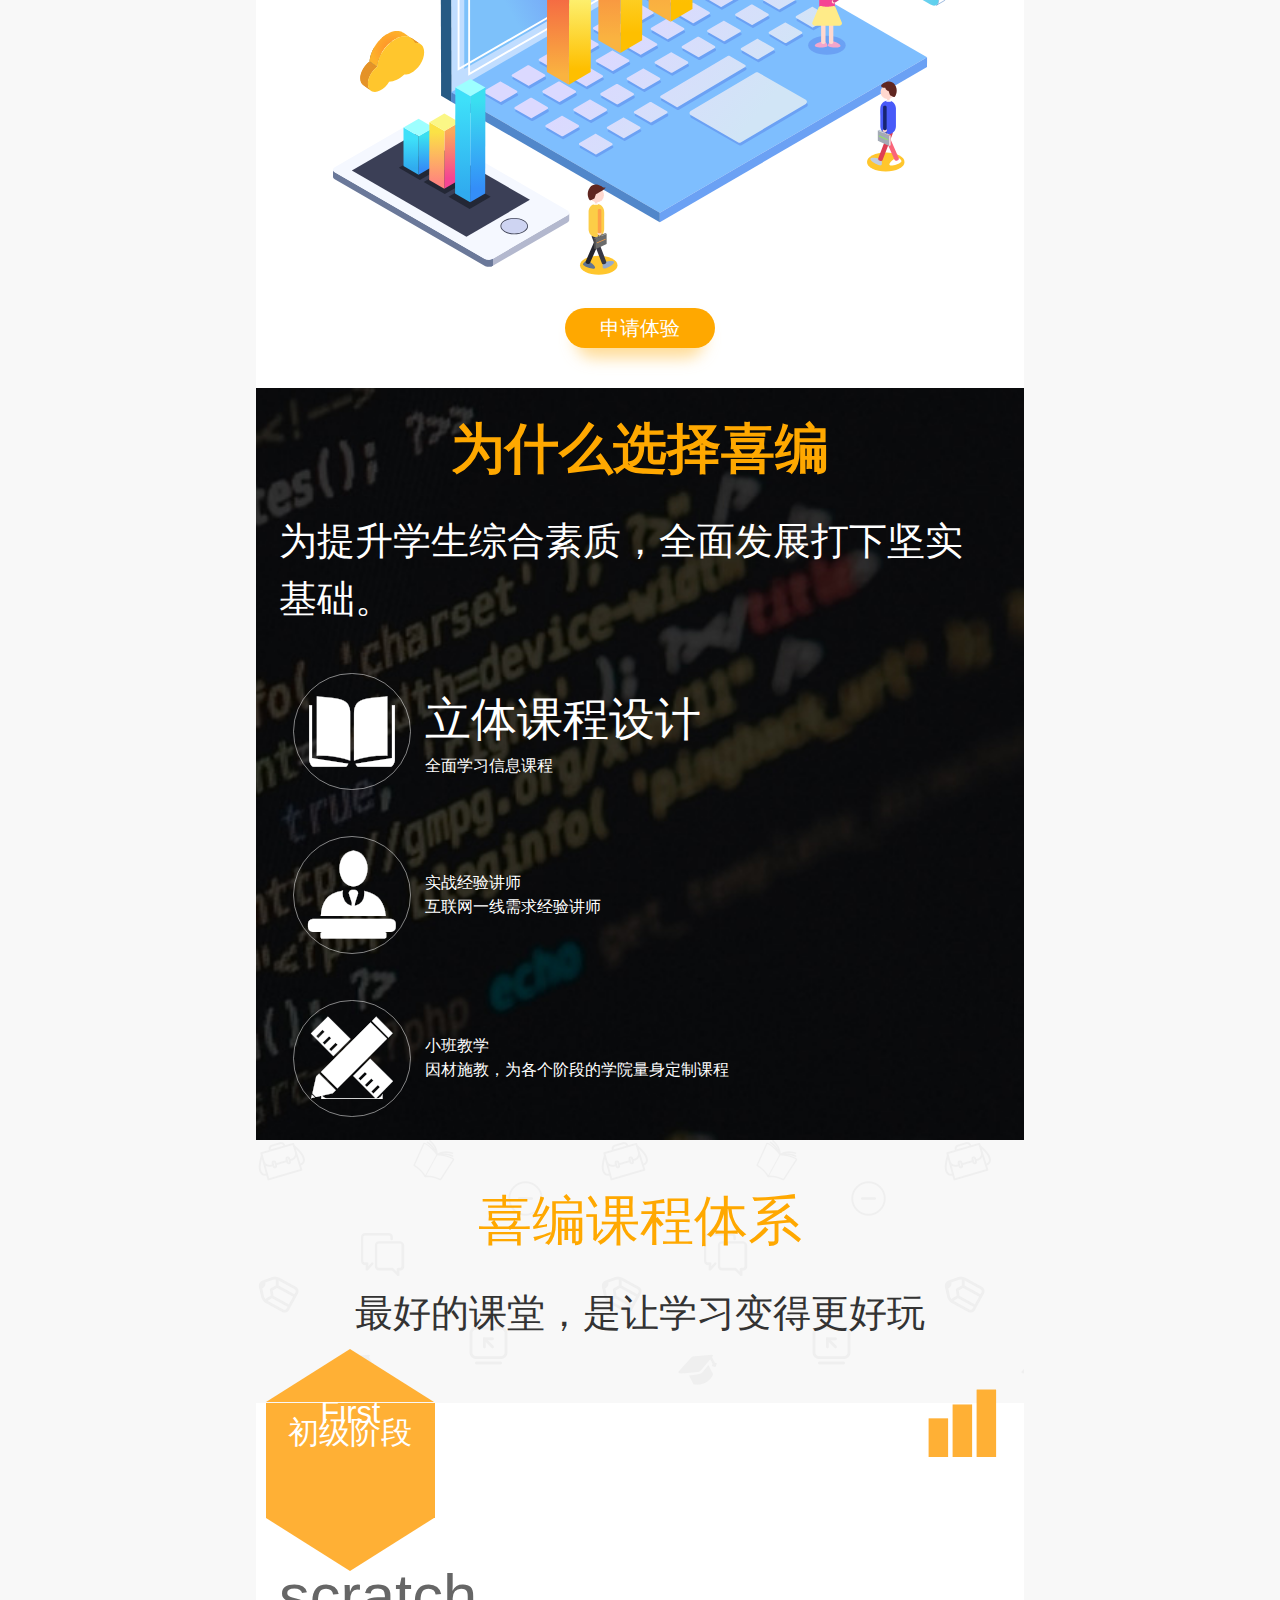
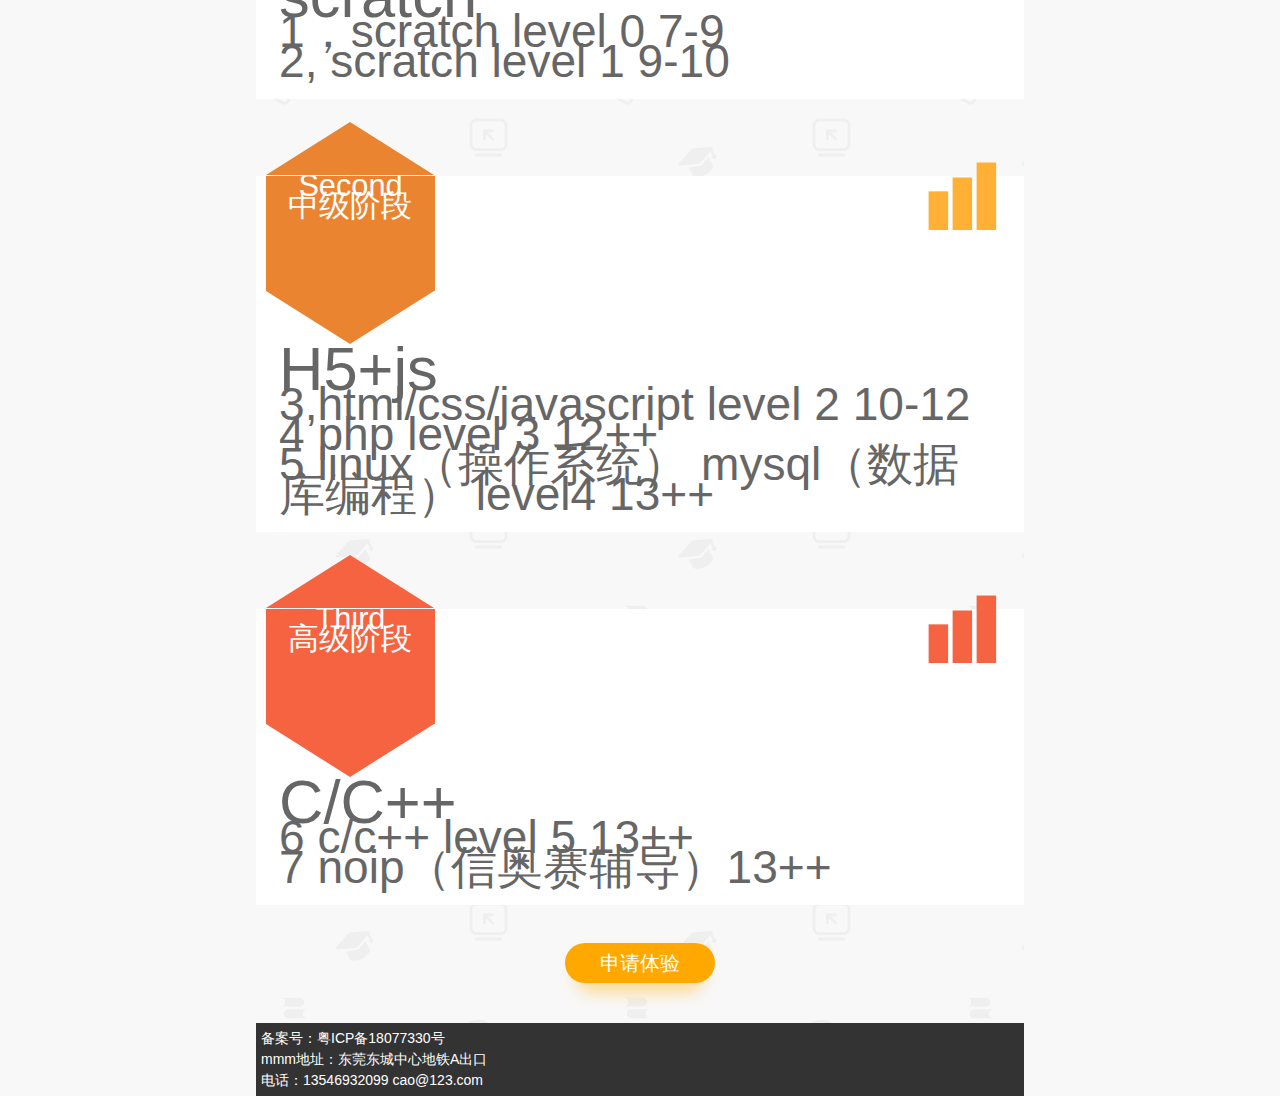
==== commit 363ad2e8: "//本地对接后台完成" ====
--- a/mobile/index.html
+++ b/mobile/index.html
@@ -268,7 +268,7 @@
 </div>
 
 <div class="navFixed bgWhite">
-    <div class="phone">400-888-888</div>
+    <div class="phone">13546932099</div>
     <div class="btn_top">
         <a href="javascript:;">立即体验</a>
     </div>
